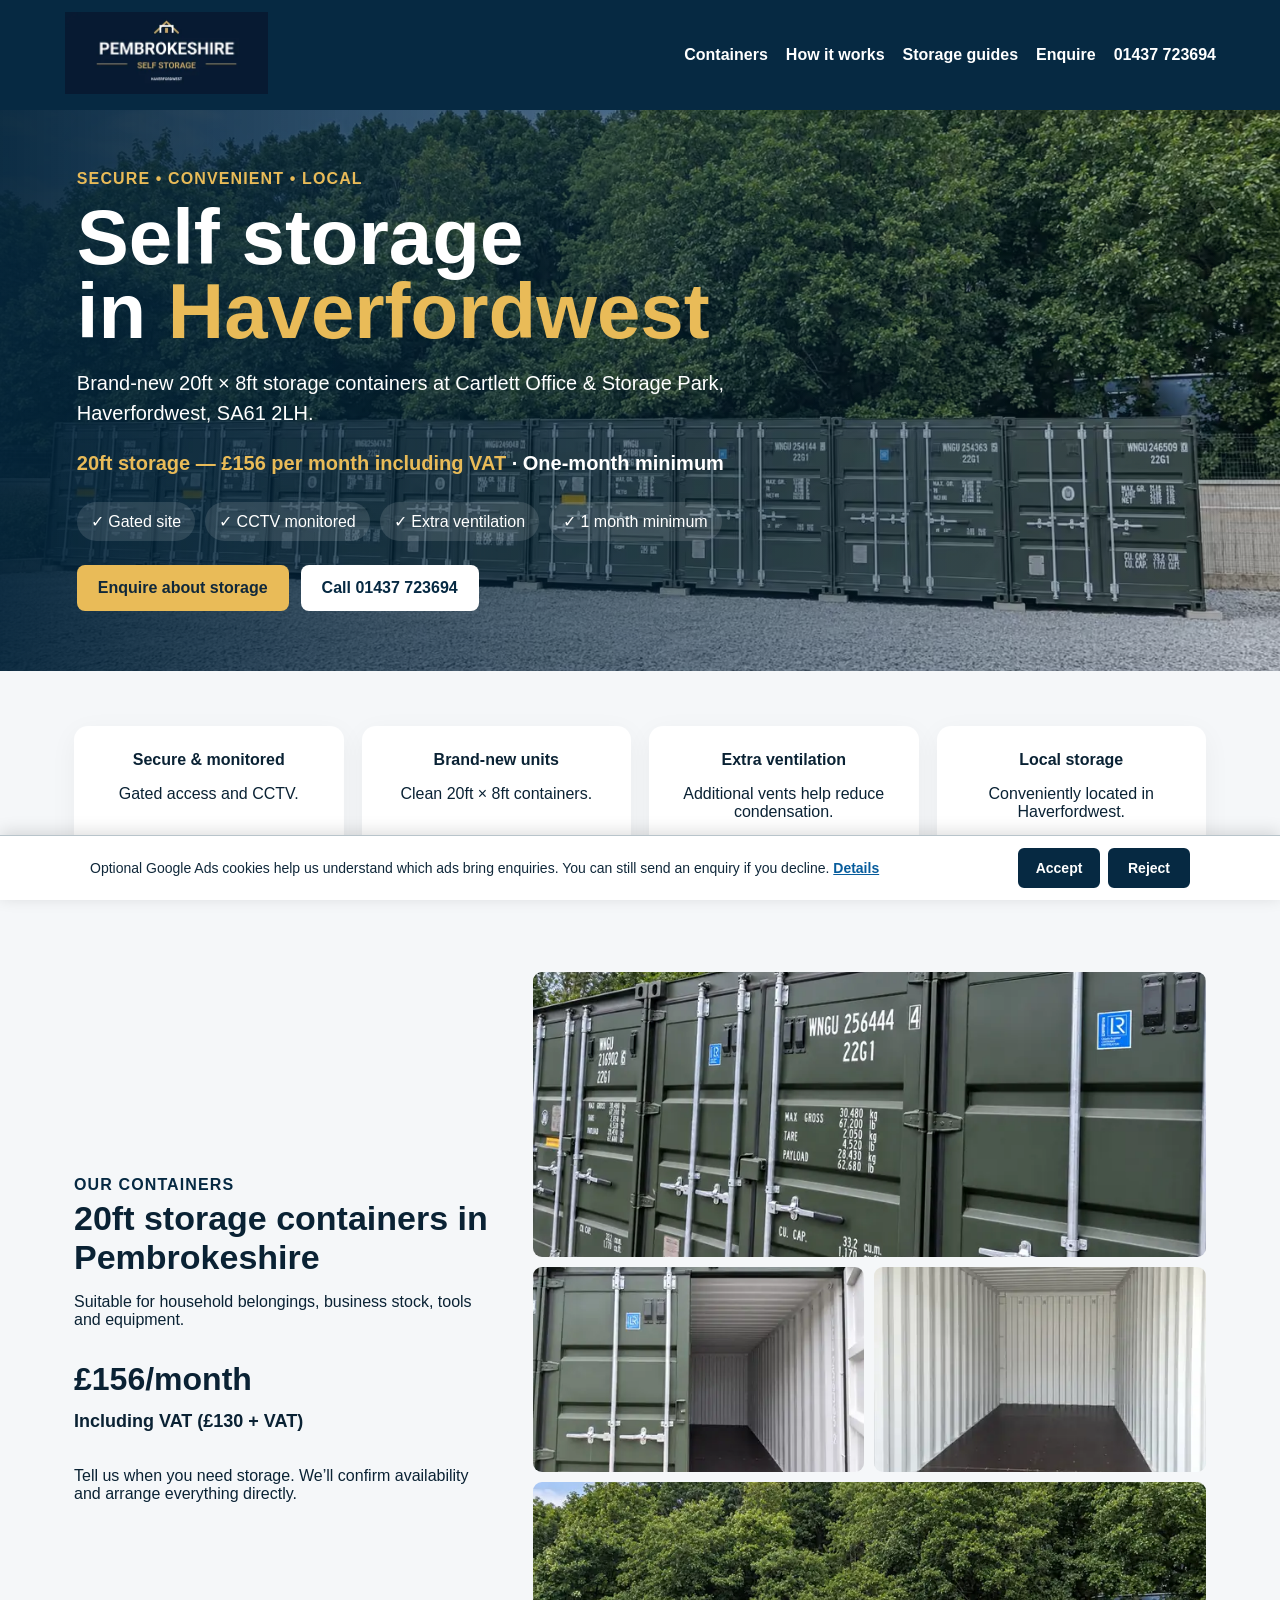
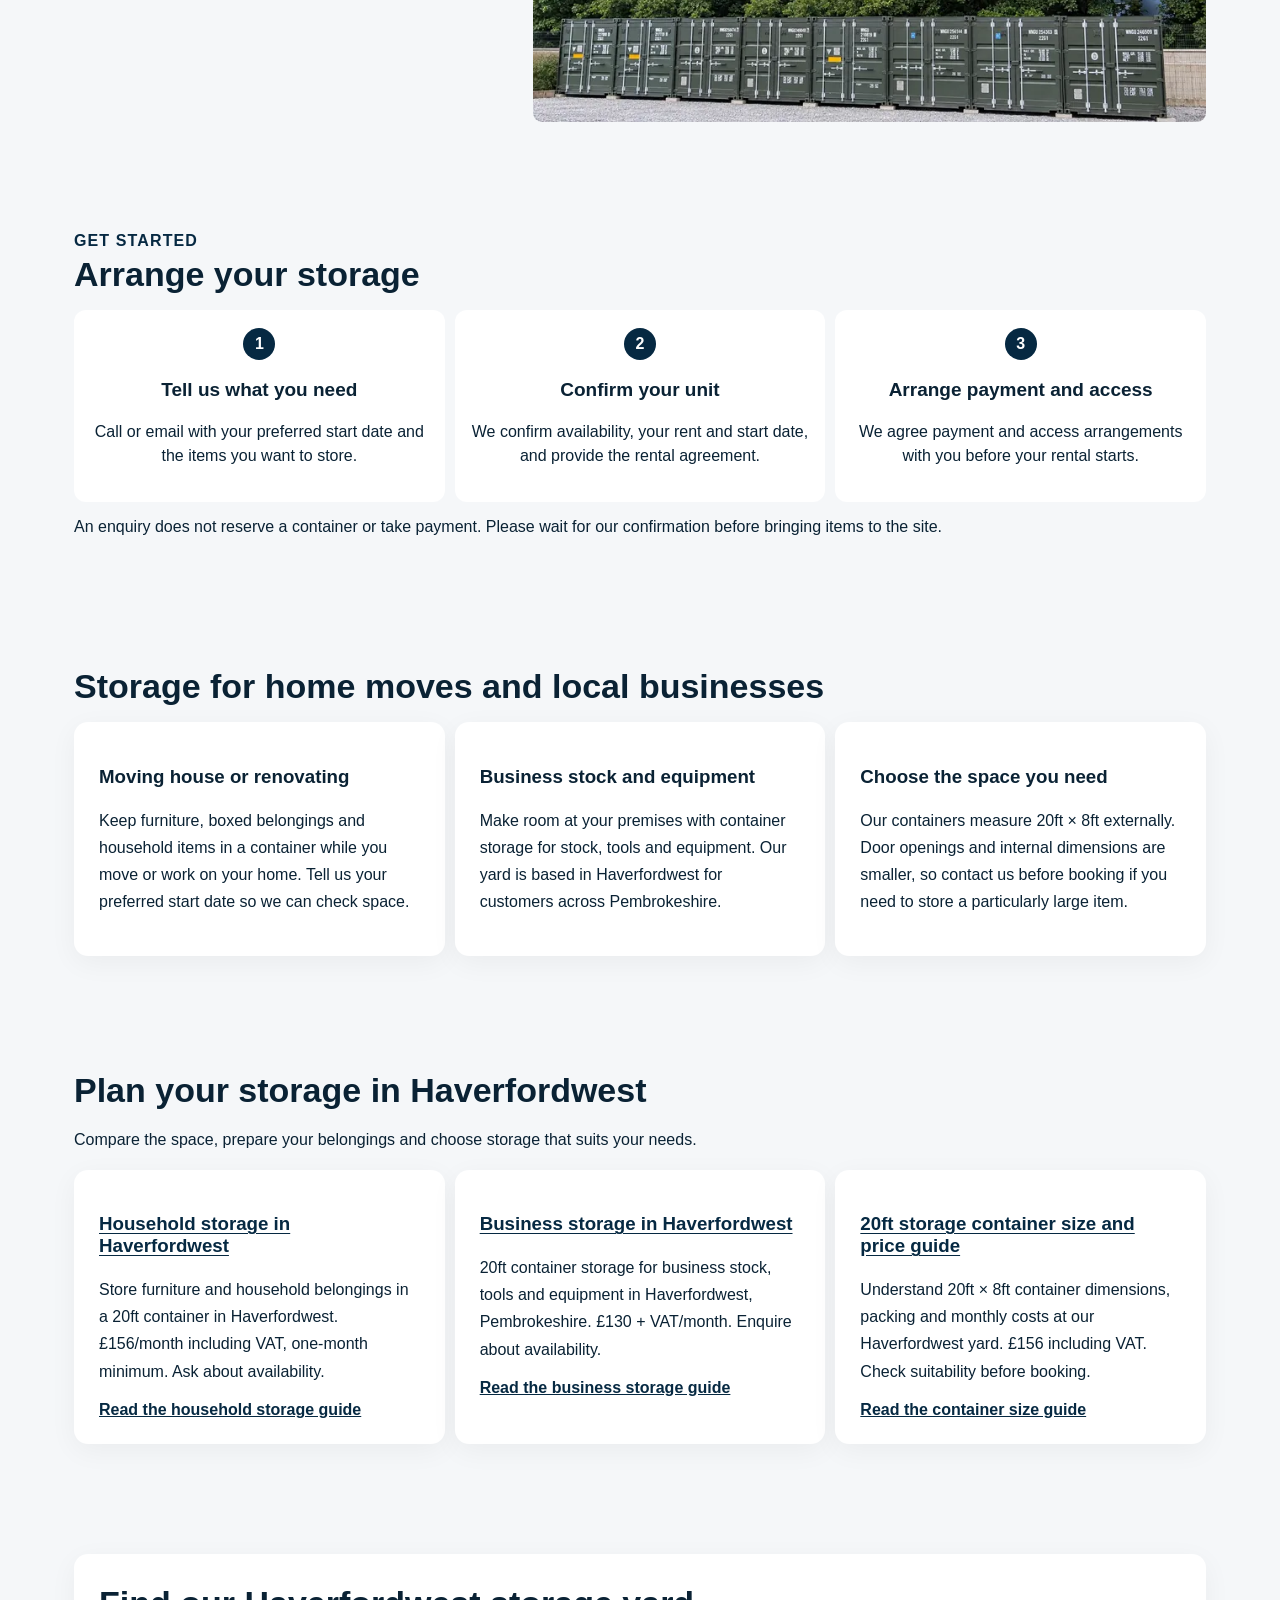
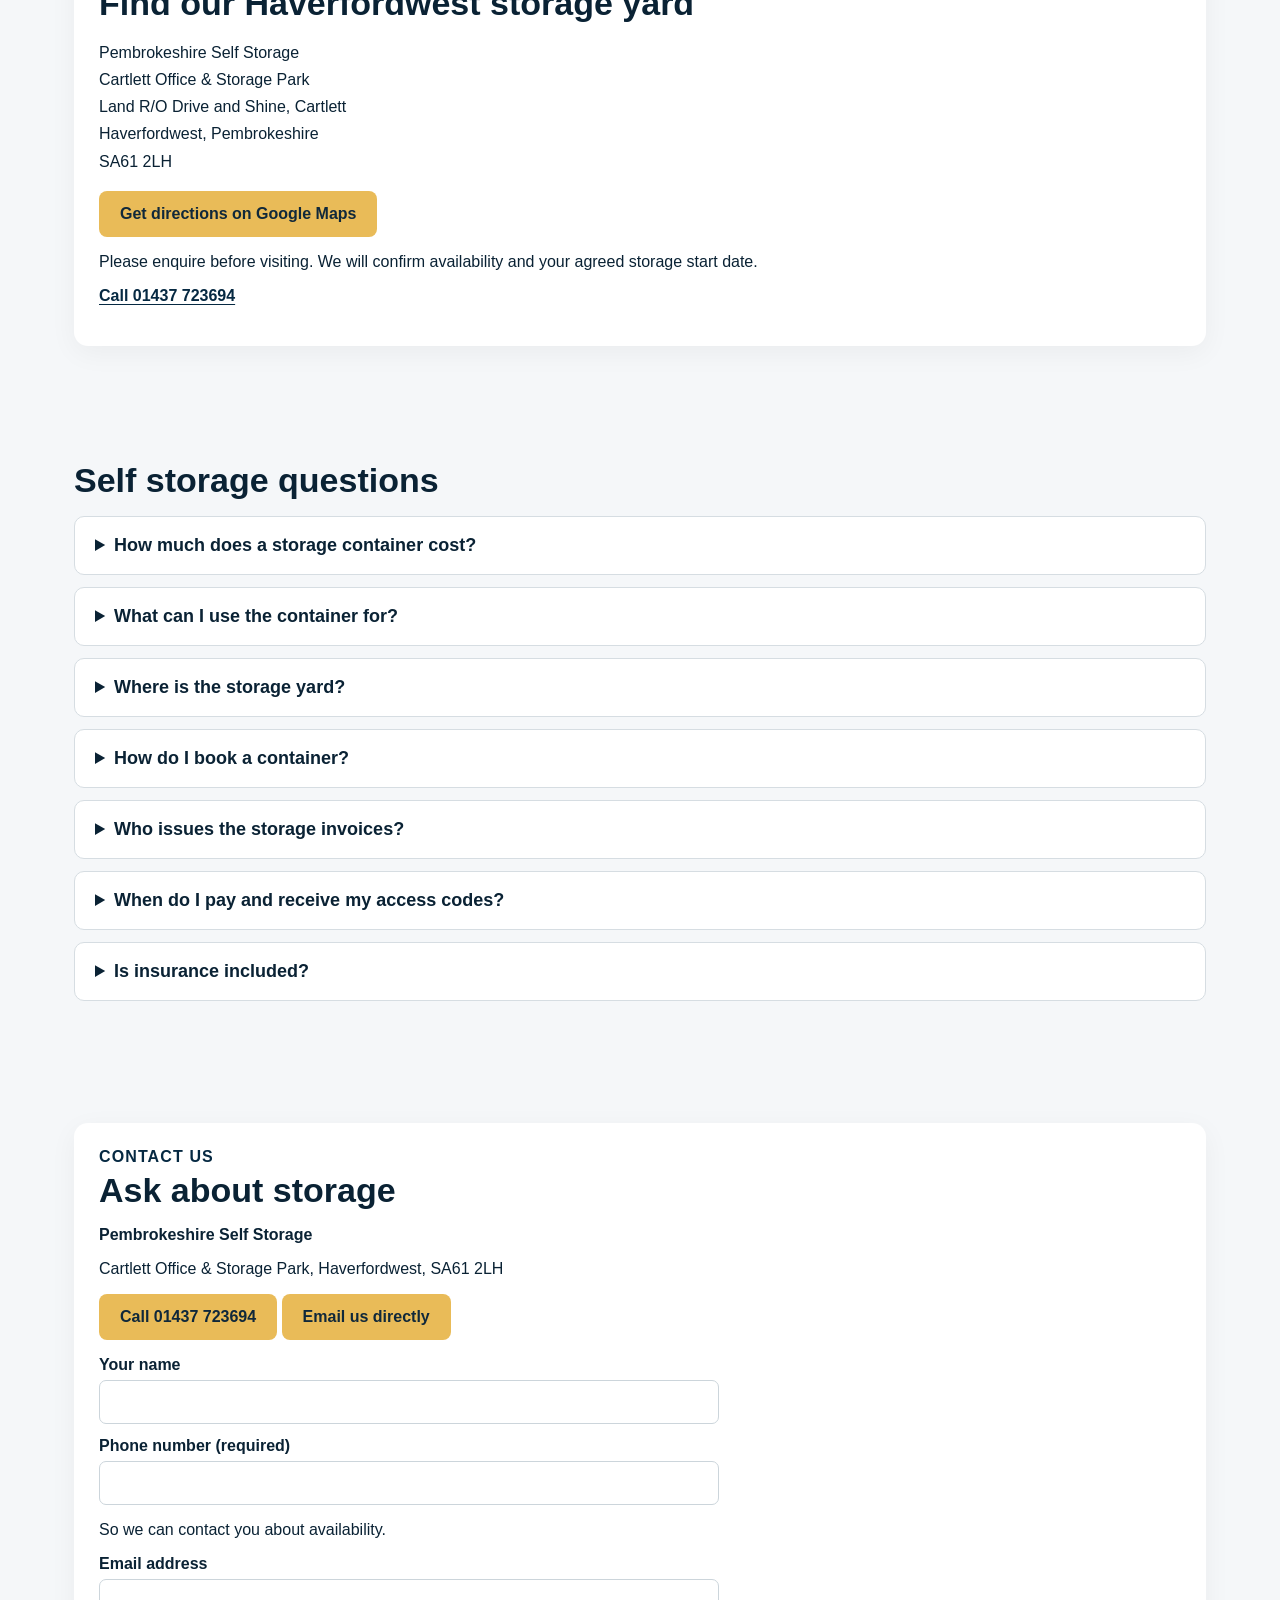
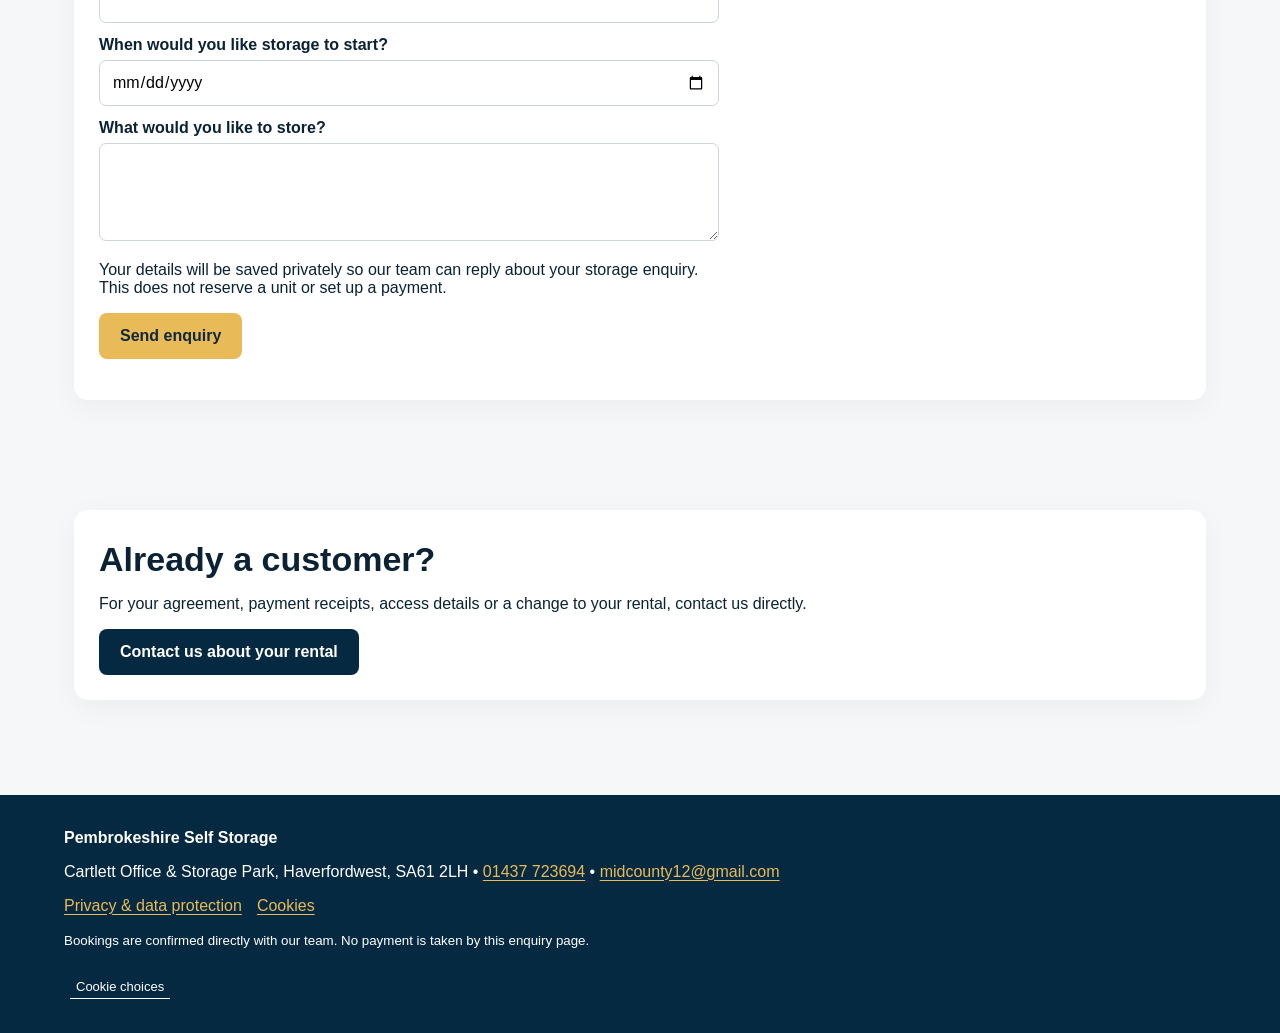
==== index.html @ 2d3719bf "Add opt-in Google Ads enquiry tracking and compact cookie choices" ====
<!doctype html>
<html lang="en-GB">
<head>
<meta name="google-site-verification" content="kUXxQzFEWAMLddyvp_b0VOW0svYXeMtjx2Dp1CBRgHg" />
<meta charset="utf-8"><meta name="viewport" content="width=device-width,initial-scale=1">
<title>Self Storage Haverfordwest | Pembrokeshire Self Storage</title>
<meta name="description" content="20ft storage containers at Cartlett Office &amp; Storage Park, Haverfordwest, SA61 2LH. £156 per month including VAT. Enquire about availability today.">
<link rel="canonical" href="https://www.pembrokeshireselfstorage.co.uk/">
<meta name="robots" content="index,follow,max-image-preview:large">
<meta name="theme-color" content="#062942">
<meta property="og:type" content="website">
<meta property="og:locale" content="en_GB">
<meta property="og:site_name" content="Pembrokeshire Self Storage">
<meta property="og:title" content="Self Storage in Haverfordwest | Pembrokeshire Self Storage">
<meta property="og:description" content="20ft × 8ft storage containers in Haverfordwest. £156 per month including VAT. Gated site at Cartlett Office &amp; Storage Park, SA61 2LH.">
<meta property="og:url" content="https://www.pembrokeshireselfstorage.co.uk/">
<meta property="og:image" content="https://www.pembrokeshireselfstorage.co.uk/container-yard.jpeg">
<meta property="og:image:width" content="1536">
<meta property="og:image:height" content="684">
<meta property="og:image:alt" content="Pembrokeshire Self Storage container yard in Haverfordwest">
<meta name="twitter:card" content="summary_large_image">
<link rel="preload" as="image" href="hero-mobile.avif" type="image/avif" media="(max-width:800px)" fetchpriority="high">
<link rel="preload" as="image" href="hero-desktop.avif" type="image/avif" media="(min-width:801px)" fetchpriority="high">
<script type="application/ld+json">{"@context":"https://schema.org","@graph":[{"@type":"SelfStorage","@id":"https://www.pembrokeshireselfstorage.co.uk/#business","name":"Pembrokeshire Self Storage","url":"https://www.pembrokeshireselfstorage.co.uk/","telephone":"+441437723694","email":"midcounty12@gmail.com","image":"https://www.pembrokeshireselfstorage.co.uk/container-yard.jpeg","logo":"https://www.pembrokeshireselfstorage.co.uk/logo.jpeg","description":"20ft × 8ft container self storage for household belongings, business stock, tools and equipment in Haverfordwest, Pembrokeshire.","address":{"@type":"PostalAddress","streetAddress":"Land R/O Drive and Shine, Cartlett","addressLocality":"Haverfordwest","addressRegion":"Pembrokeshire","postalCode":"SA61 2LH","addressCountry":"GB"},"areaServed":[{"@type":"City","name":"Haverfordwest"},{"@type":"AdministrativeArea","name":"Pembrokeshire"}],"hasMap":"https://www.google.com/maps/search/?api=1&query=Pembrokeshire%20Self%20Storage&query_place_id=ChIJ-0dM77QvaUgR6V-urmySYzo","priceRange":"£156 per month including VAT","makesOffer":{"@type":"Offer","name":"20ft × 8ft storage container rental","price":"156.00","priceCurrency":"GBP","url":"https://www.pembrokeshireselfstorage.co.uk/#containers","description":"Monthly container rental, including VAT. One-month minimum. Subject to confirmed availability."},"sameAs":["https://www.google.com/maps/search/?api=1&query=Pembrokeshire%20Self%20Storage&query_place_id=ChIJ-0dM77QvaUgR6V-urmySYzo"],"alternateName":"Pembrokeshire Self Storage"},{"@type":"WebSite","@id":"https://www.pembrokeshireselfstorage.co.uk/#website","url":"https://www.pembrokeshireselfstorage.co.uk/","name":"Pembrokeshire Self Storage","publisher":{"@id":"https://www.pembrokeshireselfstorage.co.uk/#business"}}]}</script>
<link rel="stylesheet" href="/ads-consent.css">
<script src="/ads-consent.js" defer></script>
<style>
:root{--navy:#062942;--navy2:#0b3856;--gold:#e9bb58;--ink:#0a2234;--bg:#f5f7f9;--green:#2e8b57;--red:#c44;--amber:#d99416}*{box-sizing:border-box}html{scroll-behavior:smooth}body{margin:0;font-family:Arial,sans-serif;color:var(--ink);background:var(--bg)}header{background:var(--navy);color:#fff;padding:12px 5%;display:flex;align-items:center;justify-content:space-between;gap:18px;position:sticky;top:0;z-index:10}.logo{width:205px;max-height:82px;object-fit:contain}.nav{display:flex;gap:18px;align-items:center}.nav a{color:white;text-decoration:none;font-weight:700}.phone{color:var(--gold);font-weight:900}.hero{min-height:540px;background:linear-gradient(90deg,rgba(3,35,57,.94),rgba(3,35,57,.2)),url('hero-desktop.webp') center/cover;display:flex;align-items:center;color:white;padding:60px 6%}.hero>div{max-width:700px}.eyebrow{color:var(--gold);font-weight:900;letter-spacing:.07em}.hero h1{font-size:clamp(42px,7vw,78px);line-height:.95;margin:12px 0}.gold{color:var(--gold)}.hero p{font-size:20px;line-height:1.5}.badges{display:flex;flex-wrap:wrap;gap:10px;margin:24px 0}.badge{background:#ffffff1f;padding:10px 14px;border-radius:999px}.btn{display:inline-block;background:var(--gold);color:#10283a;padding:14px 21px;border-radius:8px;font-weight:900;text-decoration:none;border:0;cursor:pointer}.btn.secondary{background:var(--navy);color:white}.hero-price{font-size:20px;font-weight:700;color:#fff;margin:14px 0 0}.hero-price strong{color:var(--gold)}.hero-actions{display:flex;flex-wrap:wrap;gap:12px}.hero .btn.call{background:white;color:var(--navy)}.btn:disabled{opacity:.45;cursor:not-allowed}.section{max-width:1180px;margin:auto;padding:55px 24px}.section h2{font-size:34px;margin:5px 0 16px}.features{display:grid;grid-template-columns:repeat(4,1fr);gap:18px;text-align:center}.card,.feature,.availability,.dashboard{background:white;padding:25px;border-radius:14px;box-shadow:0 7px 28px #0000000c}.grid{display:grid;grid-template-columns:1fr 1.6fr;gap:38px;align-items:center}.gallery{display:grid;grid-template-columns:1fr 1fr;gap:10px}.gallery img{width:100%;height:205px;object-fit:cover;border-radius:9px}.gallery img:first-child{grid-column:1/-1;height:285px}.price{font-size:32px;font-weight:900}.units{display:grid;grid-template-columns:repeat(5,1fr);gap:12px;margin:20px 0}.unit{padding:18px 8px;border:2px solid #d6dde2;background:white;border-radius:10px;text-align:center;font-weight:900;cursor:pointer}.unit:hover,.unit.selected{border-color:var(--gold);background:#fff8e7}.unit small{display:block;color:var(--green);margin-top:5px}.selection{padding:14px;background:#edf8f0;border-radius:8px;display:none}.steps{display:grid;grid-template-columns:repeat(5,1fr);gap:10px}.step{text-align:center;background:white;border-radius:12px;padding:18px 8px}.step b{display:block;background:var(--navy);color:white;width:32px;height:32px;line-height:32px;border-radius:50%;margin:0 auto 9px}.stats{display:grid;grid-template-columns:repeat(4,1fr);gap:12px;margin:18px 0}.stat{padding:17px;border-radius:10px;background:#f4f7f9}.stat strong{display:block;font-size:26px}.tablewrap{overflow:auto}table{width:100%;border-collapse:collapse;min-width:720px}th,td{text-align:left;padding:12px;border-bottom:1px solid #e3e8eb}.status{padding:5px 9px;border-radius:999px;font-size:12px;font-weight:900}.available{background:#e7f6eb;color:#267440}.paid{background:#e7f6eb;color:#267440}.due{background:#fff3d6;color:#8a5a00}.overdue{background:#fde6e6;color:#a52828}.modal{display:none;position:fixed;inset:0;background:#0009;z-index:30;padding:20px;overflow:auto}.modalbox{background:white;max-width:680px;margin:4vh auto;padding:28px;border-radius:14px;position:relative}.close{position:absolute;right:18px;top:12px;border:0;background:none;font-size:28px;cursor:pointer}.field{margin:13px 0}.field label{font-weight:800;display:block;margin-bottom:6px}.field input,.field select,.field textarea{width:100%;padding:12px;border:1px solid #ccd5db;border-radius:7px}.contract{height:210px;overflow:auto;background:#f7f7f7;padding:14px;border-radius:8px;font-size:14px}.notice{padding:13px;background:#fff6dd;border-left:4px solid var(--gold);margin:14px 0}.portalitem{display:flex;justify-content:space-between;gap:12px;padding:14px;border:1px solid #e0e5e8;border-radius:9px;margin:10px 0}footer{background:var(--navy);color:white;padding:34px 5%;margin-top:40px}.footlinks button{background:none;border:0;color:var(--gold);padding:0 15px 0 0;cursor:pointer;text-decoration:underline}@media(max-width:800px){.nav a:not(.phone){display:none}.grid{grid-template-columns:1fr}.features,.stats{grid-template-columns:1fr 1fr}.steps{grid-template-columns:1fr}.units{grid-template-columns:repeat(2,1fr)}.logo{width:155px}.gallery img,.gallery img:first-child{height:190px}}

.steps{grid-template-columns:repeat(3,minmax(0,1fr))}.step h3{font-size:19px}.step p{line-height:1.5}.section{scroll-margin-top:110px}input,textarea,button{font:inherit}a:focus-visible,button:focus-visible,input:focus-visible,textarea:focus-visible{outline:3px solid #d99416;outline-offset:4px}#enquiryForm{max-width:620px}.phone{white-space:nowrap}h1{overflow-wrap:anywhere}@media(max-width:800px){header{flex-wrap:wrap;gap:8px;padding:10px 18px}.nav{flex-wrap:wrap;gap:12px}.nav a:not(.phone){display:inline-block;font-size:14px}.nav{width:100%;justify-content:space-between}.hero{padding:44px 22px;min-height:480px}.hero h1{font-size:clamp(32px,9vw,60px)}.hero p{font-size:18px}.section{padding:36px 18px}.steps{grid-template-columns:1fr}.card,.availability{padding:20px}.section h2{font-size:28px}.field input,.field textarea{min-height:44px}.btn{margin-bottom:8px}.modalbox{padding:22px}.gallery img{min-width:0}}

.availability{padding:36px;border:1px solid #e1e7eb}.availability h2{max-width:650px}.availability-intro{color:#526574;line-height:1.6;max-width:580px}.availability-price{margin:24px 0;padding-bottom:24px;border-bottom:1px solid #e5e9ed}.availability-price strong{display:block;font-size:36px}.availability-price strong span{font-size:18px;font-weight:400}.availability-price small{display:block;margin-top:6px;color:#526574}.availability-message{background:#f3f6f8;border-radius:10px;padding:20px;line-height:1.5}.availability-message p{margin:8px 0 0;color:#526574}.availability-actions{display:flex;gap:22px;align-items:center;flex-wrap:wrap;margin-top:24px}.call-link{color:var(--navy);font-weight:700}.availability-note{font-size:14px;color:#526574;line-height:1.5;margin-bottom:0}.gallery img:last-child{grid-column:1/-1;height:240px}.section{scroll-margin-top:120px}
@media(max-width:800px){header{padding:8px 16px;position:relative}.logo{width:126px;max-height:52px}.nav{gap:10px;justify-content:flex-start}.nav a:not(.phone){font-size:13px}.nav .phone{font-size:14px;margin-left:auto}.section{padding:26px 16px;scroll-margin-top:16px}.availability{padding:24px 20px}.availability h2{font-size:29px;line-height:1.15}.availability-actions{gap:16px}.availability-actions .btn{width:100%;text-align:center;margin:0}.availability-price{margin:18px 0;padding-bottom:18px}.availability-message{padding:16px}.gallery img:last-child{height:190px}.eyebrow{font-size:12px;letter-spacing:.1em}.availability-actions .call-link{display:block;text-align:center;width:100%}}

address{font-style:normal;line-height:1.7}.faq{background:#fff;border:1px solid #d6dde2;border-radius:10px;padding:18px 20px;margin:12px 0}.faq summary{font-size:18px;font-weight:700;cursor:pointer}.faq p,#storage-uses p{line-height:1.7}.skip-link{position:absolute;left:16px;top:-100px;z-index:40;background:white;color:#062942;padding:12px}.skip-link:focus{top:12px}.logo{height:auto}#storage-uses .steps{text-align:left}

#location .call-link{color:var(--navy);font-weight:700;text-underline-offset:3px}footer a,footer a:visited,.footlinks button{color:var(--gold);text-underline-offset:3px}footer a:focus-visible,.footlinks button:focus-visible{outline:2px solid white;outline-offset:4px}#contact .eyebrow{color:var(--navy)}
.arrival-banner{max-width:680px;margin:20px 0 4px;padding:16px 18px;border:1px solid #f2c56a;border-left:5px solid var(--gold);border-radius:10px;background:rgba(1,22,36,.78);box-shadow:0 8px 24px #0003}.arrival-banner strong{display:block;color:#ffda8a;font-size:18px;line-height:1.35}.arrival-banner span{display:block;font-size:16px;line-height:1.5;margin-top:7px}.arrival-banner a{color:#ffda8a;font-weight:800;text-underline-offset:3px}.arrival-banner a:focus-visible{outline:2px solid white;outline-offset:3px}@media(max-width:800px){.arrival-banner{padding:14px 15px;margin-top:16px}.arrival-banner strong{font-size:16px}}
#storage-guides .steps{text-align:left}#storage-guides p{line-height:1.7}#storage-guides h3 a{color:var(--navy);text-underline-offset:3px}.hero{background-image:linear-gradient(90deg,rgba(3,35,57,.94),rgba(3,35,57,.2)),image-set(url('hero-desktop.avif') type('image/avif'),url('hero-desktop.webp') type('image/webp'))}#containers .eyebrow,#how .eyebrow{color:var(--navy)}@media(max-width:800px){.hero{background-image:linear-gradient(90deg,rgba(3,35,57,.94),rgba(3,35,57,.2)),url('hero-mobile.webp');background-image:linear-gradient(90deg,rgba(3,35,57,.94),rgba(3,35,57,.2)),image-set(url('hero-mobile.avif') type('image/avif'),url('hero-mobile.webp') type('image/webp'))}}
</style><!-- Password recovery return handler -->
<script>
(function(){
 const q=new URLSearchParams(location.search),h=new URLSearchParams(location.hash.replace(/^#/,""));
 if(!(q.get("reset")==="1"||q.get("type")==="recovery"||q.has("code")||q.has("token_hash")||h.get("type")==="recovery"||h.has("access_token")||h.has("error_code")||q.has("error")))return;
 const target=new URL("dashboard.html",location.href);
 target.searchParams.set("reset","1");
 for(const name of ["code","token_hash","type","error","error_description"]){
  if(q.has(name))target.searchParams.set(name,q.get(name));
 }
 target.hash=location.hash;
 location.replace(target.href);
})();
</script>

<!-- Fetch small guide pages at low priority so subsequent visits can use the browser cache. -->
<link rel="prefetch" href="/household-storage-haverfordwest.html" as="document">
<link rel="prefetch" href="/business-storage-haverfordwest.html" as="document">
<link rel="prefetch" href="/20ft-storage-container-guide.html" as="document">
</head>
<body>
<a class="skip-link" href="#main">Skip to content</a>
<header><a href="https://www.pembrokeshireselfstorage.co.uk/" aria-label="Pembrokeshire Self Storage homepage" style="display:inline-block;text-decoration:none"><img class="logo" width="205" height="83" src="logo-410.webp" alt="Pembrokeshire Self Storage"></a><nav class="nav"><a href="#containers">Containers</a><a href="#how">How it works</a><a href="#storage-guides">Storage guides</a><a href="#contact">Enquire</a><a class="phone" href="tel:01437723694">01437 723694</a></nav></header>

<main id="main"><section class="hero"><div><div class="eyebrow">SECURE • CONVENIENT • LOCAL</div><h1>Self storage<br>in <span class="gold">Haverfordwest</span></h1><p>Brand-new 20ft × 8ft storage containers at Cartlett Office & Storage Park, Haverfordwest, SA61 2LH.</p><p class="hero-price"><strong>20ft storage — £156 per month including VAT</strong> · One-month minimum</p><div class="arrival-banner" id="arrivalBanner"><strong>10 MORE 20FT CONTAINERS DUE WEDNESDAY 25 NOVEMBER</strong><span>We're expecting another 10 containers at our Cartlett yard. <a href="#contact">Enquire now</a> and we'll confirm availability once they arrive.</span></div><div class="badges"><span class="badge">✓ Gated site</span><span class="badge">✓ CCTV monitored</span><span class="badge">✓ Extra ventilation</span><span class="badge">✓ 1 month minimum</span></div><div class="hero-actions"><a class="btn" href="#contact">Enquire about storage</a><a class="btn call" href="tel:01437723694">Call 01437 723694</a></div></div></section>

<section class="section"><div class="features"><div class="feature"><b>Secure & monitored</b><p>Gated access and CCTV.</p></div><div class="feature"><b>Brand-new units</b><p>Clean 20ft × 8ft containers.</p></div><div class="feature"><b>Extra ventilation</b><p>Additional vents help reduce condensation.</p></div><div class="feature"><b>Local storage</b><p>Conveniently located in Haverfordwest.</p></div></div></section>

<section class="section" id="containers"><div class="grid"><div><div class="eyebrow">OUR CONTAINERS</div><h2>20ft storage containers in Pembrokeshire</h2><p>Suitable for household belongings, business stock, tools and equipment.</p><p class="price">£156/month<br><span style="font-size:18px">Including VAT (£130 + VAT)</span></p><p>Tell us when you need storage. We’ll confirm availability and arrange everything directly.</p></div><div class="gallery"><img src="container-doors-800.webp" srcset="container-doors-400.webp 400w, container-doors-800.webp 800w" sizes="(max-width:800px) calc(100vw - 32px), 680px" alt="Doors of the 20ft storage containers at our Haverfordwest yard" width="1448" height="1086" loading="lazy" decoding="async"><img src="container-open-800.webp" srcset="container-open-400.webp 400w, container-open-800.webp 800w" sizes="(max-width:800px) 200px, 340px" alt="Open storage container showing the entrance and floor" width="1448" height="1086" loading="lazy" decoding="async"><img src="container-interior-800.webp" srcset="container-interior-400.webp 400w, container-interior-800.webp 800w" sizes="(max-width:800px) 200px, 340px" alt="Interior of a Pembrokeshire Self Storage container" width="825" height="1100" loading="lazy" decoding="async"><img src="container-yard-800.webp" srcset="container-yard-400.webp 400w, container-yard-800.webp 800w" sizes="(max-width:800px) calc(100vw - 32px), 680px" alt="Container storage yard at Cartlett Office & Storage Park" width="1536" height="684" loading="lazy" decoding="async"></div></div></section>



<section class="section" id="how"><div class="eyebrow">GET STARTED</div><h2>Arrange your storage</h2><div class="steps"><div class="step"><b>1</b><h3>Tell us what you need</h3><p>Call or email with your preferred start date and the items you want to store.</p></div><div class="step"><b>2</b><h3>Confirm your unit</h3><p>We confirm availability, your rent and start date, and provide the rental agreement.</p></div><div class="step"><b>3</b><h3>Arrange payment and access</h3><p>We agree payment and access arrangements with you before your rental starts.</p></div></div><p>An enquiry does not reserve a container or take payment. Please wait for our confirmation before bringing items to the site.</p></section>
<section class="section" id="storage-uses"><h2>Storage for home moves and local businesses</h2><div class="steps"><article class="card"><h3>Moving house or renovating</h3><p>Keep furniture, boxed belongings and household items in a container while you move or work on your home. Tell us your preferred start date so we can check space.</p></article><article class="card"><h3>Business stock and equipment</h3><p>Make room at your premises with container storage for stock, tools and equipment. Our yard is based in Haverfordwest for customers across Pembrokeshire.</p></article><article class="card"><h3>Choose the space you need</h3><p>Our containers measure 20ft × 8ft externally. Door openings and internal dimensions are smaller, so contact us before booking if you need to store a particularly large item.</p></article></div></section>
<section class="section" id="storage-guides"><h2>Plan your storage in Haverfordwest</h2><p>Compare the space, prepare your belongings and choose storage that suits your needs.</p><div class="steps"><article class="card"><h3><a href="/household-storage-haverfordwest.html">Household storage in Haverfordwest</a></h3><p>Store furniture and household belongings in a 20ft container in Haverfordwest. £156/month including VAT, one-month minimum. Ask about availability.</p><a class="call-link" href="/household-storage-haverfordwest.html">Read the household storage guide</a></article><article class="card"><h3><a href="/business-storage-haverfordwest.html">Business storage in Haverfordwest</a></h3><p>20ft container storage for business stock, tools and equipment in Haverfordwest, Pembrokeshire. £130 + VAT/month. Enquire about availability.</p><a class="call-link" href="/business-storage-haverfordwest.html">Read the business storage guide</a></article><article class="card"><h3><a href="/20ft-storage-container-guide.html">20ft storage container size and price guide</a></h3><p>Understand 20ft × 8ft container dimensions, packing and monthly costs at our Haverfordwest yard. £156 including VAT. Check suitability before booking.</p><a class="call-link" href="/20ft-storage-container-guide.html">Read the container size guide</a></article></div></section>
<section class="section" id="location"><div class="card"><h2>Find our Haverfordwest storage yard</h2><address>Pembrokeshire Self Storage<br>Cartlett Office &amp; Storage Park<br>Land R/O Drive and Shine, Cartlett<br>Haverfordwest, Pembrokeshire<br>SA61 2LH</address><p><a class="btn" href="https://www.google.com/maps/dir/?api=1&amp;destination=Pembrokeshire%20Self%20Storage%2C%20Cartlett%2C%20Haverfordwest%2C%20SA61%202LH&amp;destination_place_id=ChIJ-0dM77QvaUgR6V-urmySYzo">Get directions on Google Maps</a></p><p>Please enquire before visiting. We will confirm availability and your agreed storage start date.</p><p><a class="call-link" href="tel:01437723694">Call 01437 723694</a></p></div></section>
<section class="section" id="storage-faq"><h2>Self storage questions</h2><details class="faq"><summary>How much does a storage container cost?</summary><p>A 20ft × 8ft storage container costs £156 per month including VAT (£130 plus VAT). The minimum rental is one month. We confirm availability and your start date before you book.</p></details><details class="faq"><summary>What can I use the container for?</summary><p>Our containers are suitable for household belongings during a move or renovation, as well as business stock, tools and equipment. Tell us what you want to store when you enquire, and check the storage agreement for restrictions.</p></details><details class="faq"><summary>Where is the storage yard?</summary><p>Find Pembrokeshire Self Storage at Cartlett Office & Storage Park, Haverfordwest, Pembrokeshire, SA61 2LH. Use our <a href="#location">location and Google Maps directions</a> to plan your visit.</p></details><details class="faq"><summary>How do I book a container?</summary><p>Send an enquiry with your contact details, preferred start date and storage requirements. We will check availability and email your agreement and payment link. You then provide your full details and ID, sign the agreement and complete the GoCardless checkout.</p></details><details class="faq"><summary>Who issues the storage invoices?</summary><p>Storage invoices and payment requests are issued by Miles John Williams Limited, trading as Pembrokeshire Self Storage. The storage yard itself is at Cartlett Office &amp; Storage Park, Haverfordwest, SA61 2LH.</p></details><details class="faq"><summary>When do I pay and receive my access codes?</summary><p>The first month is paid upfront. Monthly Direct Debit is scheduled from month two once bank setup is confirmed. Your gate and container lock-box codes are emailed after the first payment is confirmed and your signed agreement and ID are saved. Use them from your agreed storage start date.</p></details><details class="faq"><summary>Is insurance included?</summary><p>Insurance for your stored belongings is not provided by the yard. Please arrange any cover you need and check that your policy covers items kept in a storage container.</p></details></section>
<section class="section" id="contact"><div class="card"><div class="eyebrow">CONTACT US</div><h2>Ask about storage</h2><p><strong>Pembrokeshire Self Storage</strong></p><p>Cartlett Office &amp; Storage Park, Haverfordwest, SA61 2LH</p><p><a class="btn" href="tel:01437723694">Call 01437 723694</a> <a class="btn" href="mailto:midcounty12@gmail.com?subject=Storage%20enquiry">Email us directly</a></p><form id="enquiryForm"><div class="field"><label for="enquiryName">Your name</label><input id="enquiryName" name="name" autocomplete="name" maxlength="120" required></div><div class="field"><label for="enquiryPhone">Phone number (required)</label><input id="enquiryPhone" name="phone" type="tel" autocomplete="tel" inputmode="tel" maxlength="30" required><p>So we can contact you about availability.</p></div><div class="field"><label for="enquiryContact">Email address</label><input id="enquiryContact" name="contact" type="email" autocomplete="email" maxlength="160" required></div><div class="field"><label for="enquiryDate">When would you like storage to start?</label><input id="enquiryDate" name="date" type="date" required></div><div class="field"><label for="enquiryMessage">What would you like to store?</label><textarea id="enquiryMessage" name="message" rows="4" maxlength="1500" required></textarea></div><p>Your details will be saved privately so our team can reply about your storage enquiry. This does not reserve a unit or set up a payment.</p><div style="position:absolute;left:-10000px" aria-hidden="true"><label>Leave blank<input id="enquiryWebsite" tabindex="-1" autocomplete="off"></label></div><button class="btn" type="submit">Send enquiry</button><p id="enquiryStatus" role="status"></p></form></div></section>
<section class="section"><div class="card"><h2>Already a customer?</h2><p>For your agreement, payment receipts, access details or a change to your rental, contact us directly. </p><a class="btn secondary" href="mailto:midcounty12@gmail.com?subject=Existing%20storage%20customer">Contact us about your rental</a></div></section>

</main>
<div class="modal" id="privacyModal"><div class="modalbox"><button class="close" aria-label="Close privacy notice" onclick="closeModal('privacyModal')">×</button><h2>Privacy notice</h2><p>Miles John Williams Limited, trading as Pembrokeshire Self Storage, is responsible for your personal information. Contact: 86 Jury Lane, Haverfordwest, SA61 1BY; midcounty12@gmail.com; 01437 723694.</p><p>We collect enquiry contact details, storage requirements and preferred dates to respond to you and arrange storage. For customers we also keep full name, address, phone number, a privately stored photo ID document, tenancy details, agreements, electronic signatures, correspondence and payment status. Authorised staff can access ID documents to administer the tenancy and site security. Providing an ID does not automatically verify its authenticity. We use this information to take steps at your request before a contract, perform our contract, meet legal obligations and pursue legitimate interests in administering the business, security and resolving disputes.</p><p>Website hosting is provided by GitHub Pages. Enquiries and customer records are stored using Supabase. Direct Debit bank details are entered on GoCardless; we receive mandate and payment status rather than your online banking password. Service providers process information as needed to supply these services. Where processing takes place outside the UK, applicable transfer safeguards are required.</p><p>We retain records only as long as needed for the enquiry or rental, applicable accounting and legal requirements and resolving disputes, then delete or anonymise them. Contact us to ask about a particular record or request access, correction, deletion or restriction. You may also have rights to object or receive your data in a portable format. These rights are subject to applicable legal exceptions. You can complain to the Information Commissioner’s Office at ico.org.uk.</p><p>To understand which advertising generates storage enquiries, we record a broad source such as Google paid search or website/other with the enquiry. This works even if you reject optional cookies. If you choose Accept in our cookie notice, we also use a Google Ads tag to measure website visits and successfully submitted enquiries. Google may use advertising cookies and ad click information for attribution. We do not send the name, phone number, email address or enquiry message to Google Ads. You can change or withdraw this optional consent using the Cookie choices button in the footer.</p><p>We do not use enquiry details to enrol you in marketing. Please do not submit bank details, identity documents or sensitive information in the enquiry form.</p><p>Updated 20 November 2026.</p></div></div>
<div class="modal" id="cookiesModal"><div class="modalbox"><button class="close" aria-label="Close cookie notice" onclick="closeModal('cookiesModal')">×</button><h2>Cookies and browser storage</h2><p>This website offers optional Google Ads measurement. We only load the Google Ads tag if you select Accept. When enabled, Google may store advertising cookies and receive ad click and conversion information so we can understand which ads lead to enquiries. We do not send enquiry contact details to Google Ads. If you reject or make no choice, the Google Ads tag does not load and the enquiry form still works. We save your cookie choice in this browser so you do not have to keep choosing; you can change it using Cookie choices in the footer. Separately, when you submit an enquiry, we record a broad marketing source in our private enquiry records without an advertising click identifier. The private staff dashboard uses browser storage to keep staff signed in. Our hosting and payment providers may process technical information to deliver and secure their services. GoCardless provides its own privacy and cookie information when you visit its payment setup page.</p></div></div>
<footer><b>Pembrokeshire Self Storage</b><p>Cartlett Office & Storage Park, Haverfordwest, SA61 2LH • <a href="tel:01437723694">01437 723694</a> • <a href="mailto:midcounty12@gmail.com" style="color:var(--gold)">midcounty12@gmail.com</a></p><div class="footlinks"><button onclick="openModal('privacyModal')">Privacy & data protection</button><button onclick="openModal('cookiesModal')">Cookies</button></div><p><small>Bookings are confirmed directly with our team. No payment is taken by this enquiry page.</small></p></footer>

<script>
function openModal(id){document.getElementById(id).style.display='block';}
function closeModal(id){document.getElementById(id).style.display='none';}
const arrivalBanner=document.getElementById('arrivalBanner');
if(arrivalBanner&&new Date().toLocaleDateString('en-CA',{timeZone:'Europe/London'})>'2026-11-25')arrivalBanner.remove();
let enquiryId=crypto.randomUUID();
const today=new Date().toLocaleDateString('en-CA',{timeZone:'Europe/London'});document.getElementById('enquiryDate').min=today;
document.getElementById('enquiryForm').addEventListener('submit',async function(e){
 e.preventDefault();const f=e.currentTarget,button=f.querySelector('button[type=submit]'),status=document.getElementById('enquiryStatus');
 if(!f.reportValidity()||button.disabled)return;
 if(document.getElementById('enquiryWebsite').value)return;
 const record={id:enquiryId,full_name:document.getElementById('enquiryName').value.trim(),phone:document.getElementById('enquiryPhone').value.trim(),contact:document.getElementById('enquiryContact').value.trim()||document.getElementById('enquiryPhone').value.trim(),preferred_date:document.getElementById('enquiryDate').value||null,requirements:document.getElementById('enquiryMessage').value.trim(),website:'',enquiry_source:(()=>{const qs=new URLSearchParams(location.search);return qs.get('utm_source')==='google'&&qs.get('utm_medium')==='cpc'&&qs.get('utm_campaign')==='pembrokeshire_storage_haverfordwest'?'google_ads':'other'})()};
 if(!record.preferred_date||record.preferred_date<today){status.textContent='Choose your preferred storage start date, today or later.';return;}
 if(!record.full_name||!/^\+?[0-9 ()-]+$/.test(record.phone)||record.phone.replace(/\D/g,'').length<10||record.phone.replace(/\D/g,'').length>15||!record.requirements){status.textContent='Please enter your name, a valid phone number (10–15 digits) and storage requirements.';return;}
 button.disabled=true;status.textContent='Sending your enquiry…';
 try{
 const response=await fetch('https://vxurmlmmrlclfydiobgm.supabase.co/rest/v1/storage_enquiries',{method:'POST',headers:{apikey:'sb_publishable_nYgRvuOk0nK1oQfLIaksqA_n0bfFMMg','Content-Type':'application/json',Prefer:'return=minimal'},body:JSON.stringify(record),signal:AbortSignal.timeout(20000)});
 if(!response.ok&&response.status!==409)throw new Error('Could not save');
 if(response.ok){try{window.storageAdsTrackEnquiry?.();}catch(_ignored){/* Never interrupt a saved enquiry for ad measurement. */}}
 status.textContent='Thank you — your enquiry has been received. We’ll check availability for your chosen date and email your agreement and payment link. Once your signed agreement and ID are saved and your first payment is confirmed, your gate and container lock-box codes will be emailed automatically. No payment has been taken.';f.reset();enquiryId=crypto.randomUUID();
 }catch(err){status.textContent='Your enquiry could not be confirmed. Please try again, or call 01437 723694. Your details are still in the form.';}
 finally{button.disabled=false;}
});
document.addEventListener('keydown',function(e){if(e.key==='Escape')document.querySelectorAll('.modal').forEach(m=>m.style.display='none');});
window.addEventListener("click",function(e){if(e.target.classList.contains("modal")) e.target.style.display="none";});
</script></body></html>
---- ads-consent.css ----
/* Small, non-blocking optional Google Ads cookie choice. */
.storage-cookie-bar[hidden] { display: none !important; }
.storage-cookie-bar {
  position: fixed;
  z-index: 10000;
  bottom: 0;
  left: 0;
  right: 0;
  display: flex;
  align-items: center;
  justify-content: space-between;
  gap: 18px;
  padding: 12px max(18px, calc((100vw - 1100px) / 2));
  color: #10283a;
  background: #fff;
  border-top: 1px solid #b8c4cb;
  box-shadow: 0 -3px 16px rgba(0,0,0,.14);
  font: 14px/1.45 Arial, sans-serif;
}
.storage-cookie-message { flex: 1 1 550px; }
.storage-cookie-message a { color: #075c9c; text-decoration: underline; font-weight: 700; }
.storage-cookie-actions { display: flex; gap: 8px; flex: 0 0 auto; }
.storage-cookie-actions button {
  min-width: 82px;
  border: 2px solid #062942;
  border-radius: 6px;
  padding: 8px 12px;
  font: inherit;
  font-weight: 700;
  background: #062942;
  color: #fff;
  cursor: pointer;
}
.storage-cookie-actions button:hover, .storage-cookie-actions button:focus-visible { background: #0b3856; }
.storage-cookie-actions button:focus-visible, .storage-cookie-settings:focus-visible { outline: 3px solid #e9bb58; outline-offset: 2px; }
.storage-cookie-settings {
  margin: 10px 6px 0;
  padding: 4px 6px;
  border: 0;
  border-bottom: 1px solid currentColor;
  background: transparent;
  color: inherit;
  font: inherit;
  font-size: 13px;
  cursor: pointer;
}
@media(max-width:650px) {
  .storage-cookie-bar { flex-direction: column; align-items: stretch; gap: 10px; padding: 12px 14px; font-size: 13px; }
  .storage-cookie-actions { display: grid; grid-template-columns: 1fr 1fr; }
  .storage-cookie-actions button { min-height: 38px; }
}
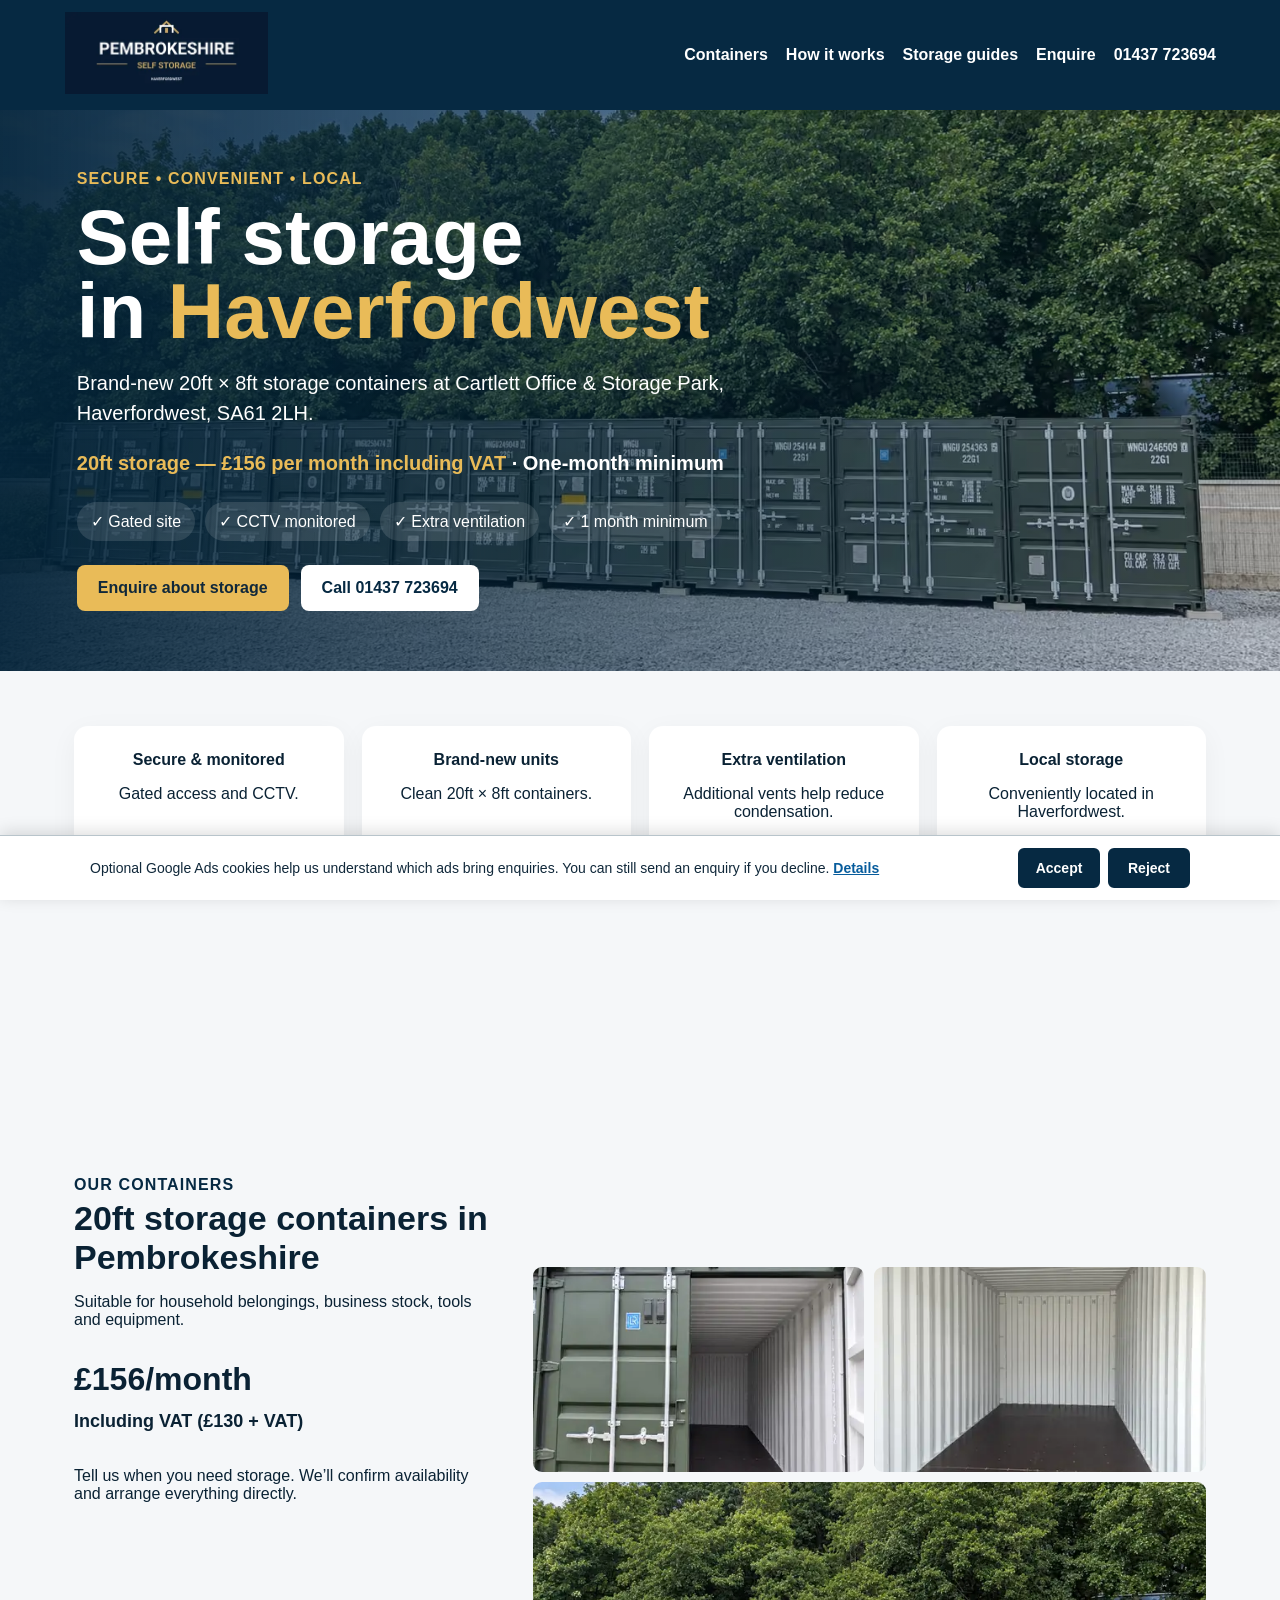
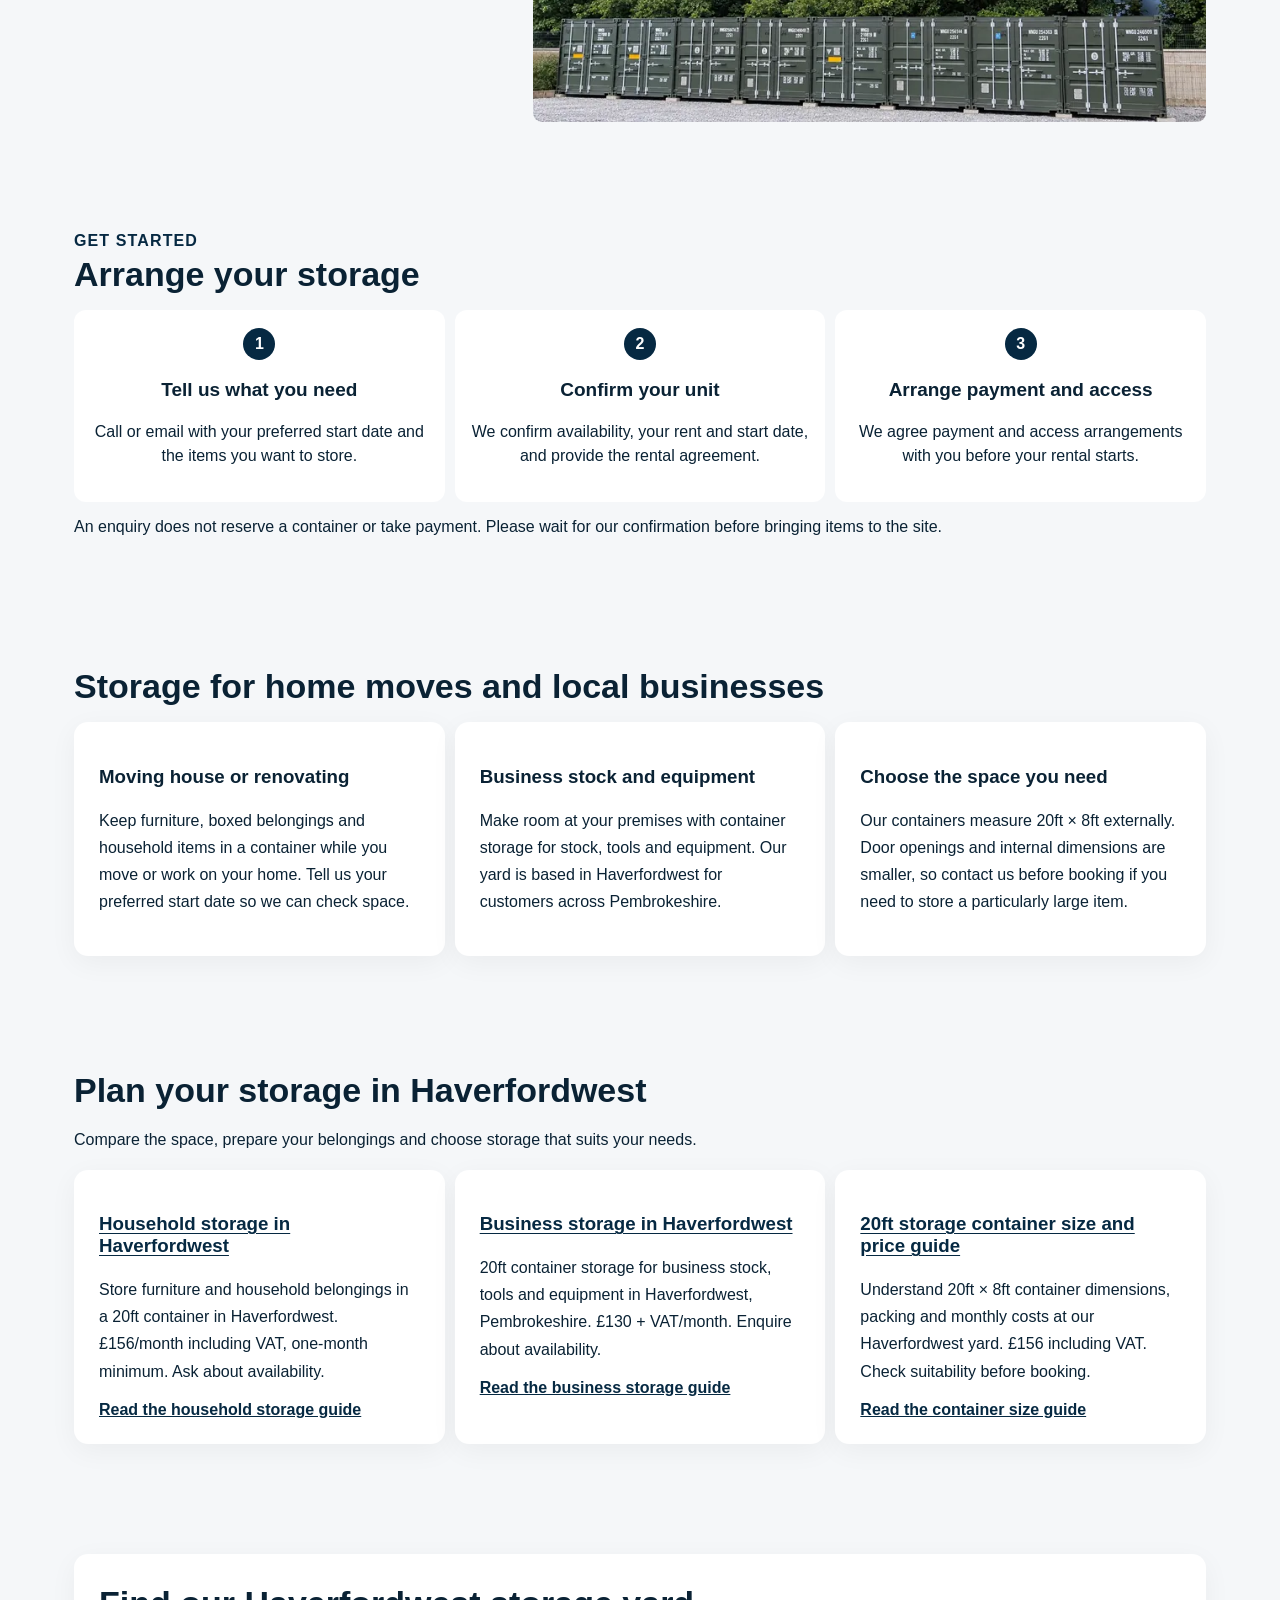
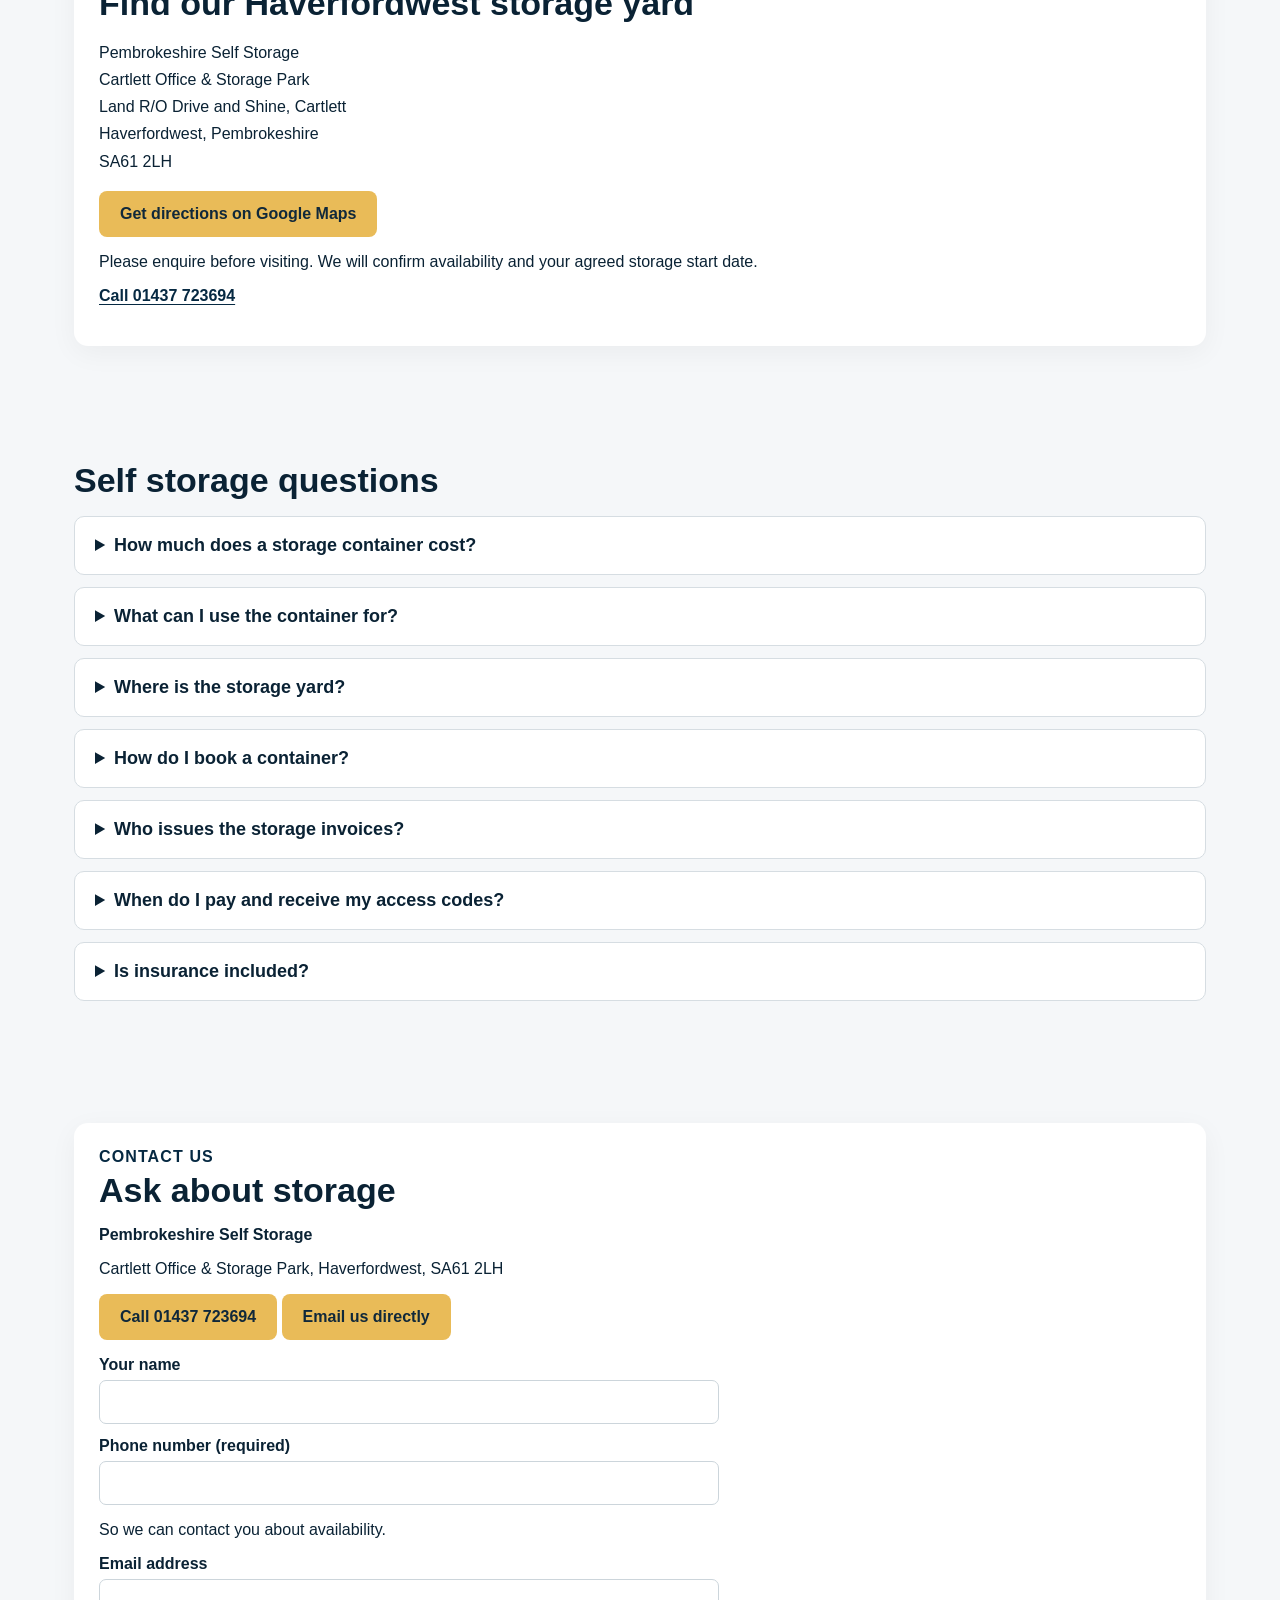
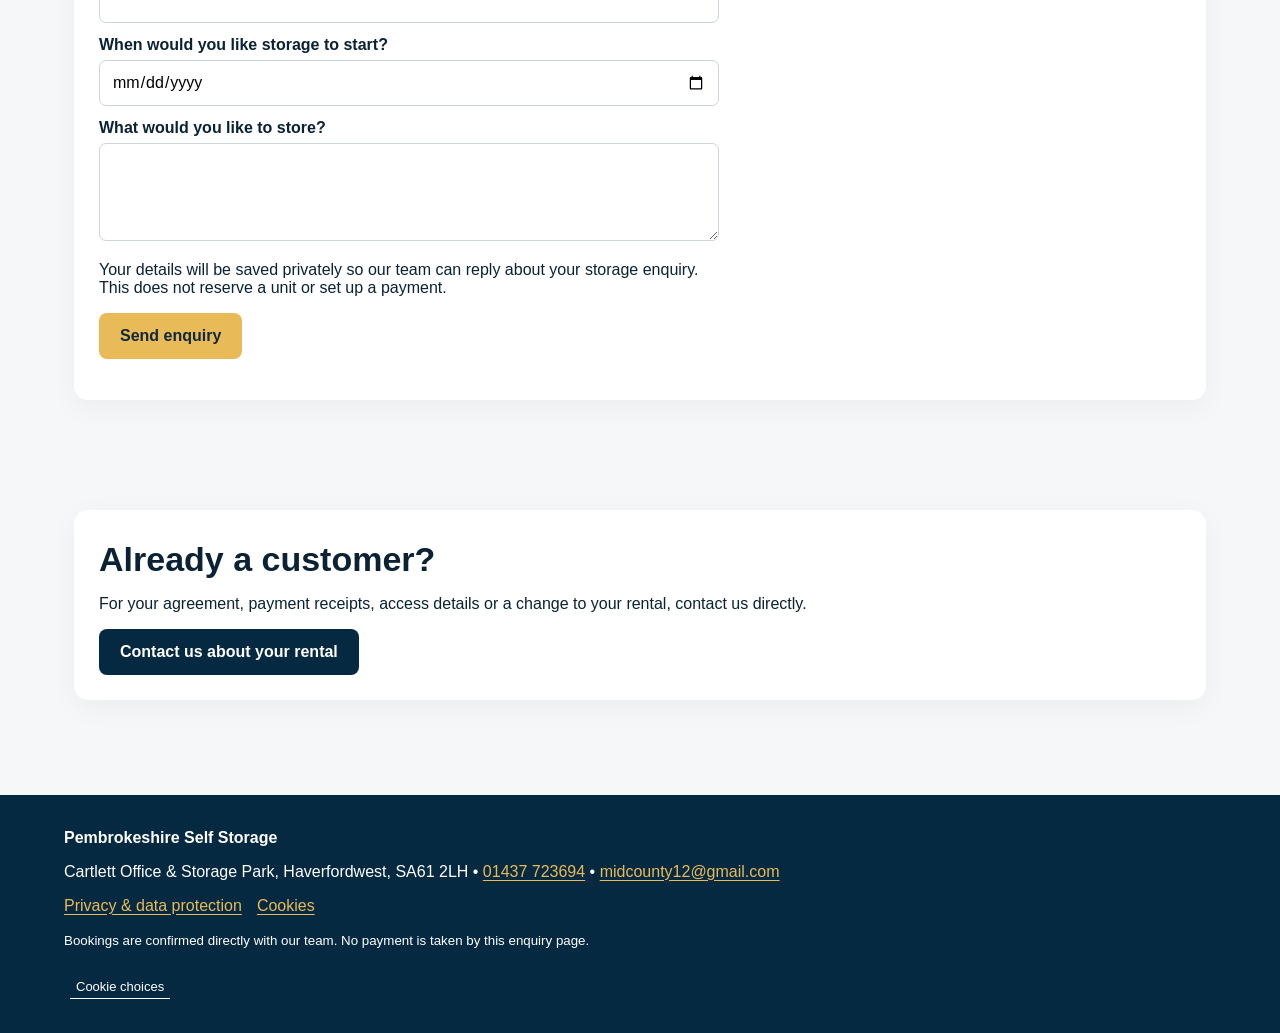
==== commit fde5320d: "Improve self-storage business citations and searchable FAQ schema" ====
--- a/index.html
+++ b/index.html
@@ -21,7 +21,7 @@
 <meta name="twitter:card" content="summary_large_image">
 <link rel="preload" as="image" href="hero-mobile.avif" type="image/avif" media="(max-width:800px)" fetchpriority="high">
 <link rel="preload" as="image" href="hero-desktop.avif" type="image/avif" media="(min-width:801px)" fetchpriority="high">
-<script type="application/ld+json">{"@context":"https://schema.org","@graph":[{"@type":"SelfStorage","@id":"https://www.pembrokeshireselfstorage.co.uk/#business","name":"Pembrokeshire Self Storage","url":"https://www.pembrokeshireselfstorage.co.uk/","telephone":"+441437723694","email":"midcounty12@gmail.com","image":"https://www.pembrokeshireselfstorage.co.uk/container-yard.jpeg","logo":"https://www.pembrokeshireselfstorage.co.uk/logo.jpeg","description":"20ft × 8ft container self storage for household belongings, business stock, tools and equipment in Haverfordwest, Pembrokeshire.","address":{"@type":"PostalAddress","streetAddress":"Land R/O Drive and Shine, Cartlett","addressLocality":"Haverfordwest","addressRegion":"Pembrokeshire","postalCode":"SA61 2LH","addressCountry":"GB"},"areaServed":[{"@type":"City","name":"Haverfordwest"},{"@type":"AdministrativeArea","name":"Pembrokeshire"}],"hasMap":"https://www.google.com/maps/search/?api=1&query=Pembrokeshire%20Self%20Storage&query_place_id=ChIJ-0dM77QvaUgR6V-urmySYzo","priceRange":"£156 per month including VAT","makesOffer":{"@type":"Offer","name":"20ft × 8ft storage container rental","price":"156.00","priceCurrency":"GBP","url":"https://www.pembrokeshireselfstorage.co.uk/#containers","description":"Monthly container rental, including VAT. One-month minimum. Subject to confirmed availability."},"sameAs":["https://www.google.com/maps/search/?api=1&query=Pembrokeshire%20Self%20Storage&query_place_id=ChIJ-0dM77QvaUgR6V-urmySYzo"],"alternateName":"Pembrokeshire Self Storage"},{"@type":"WebSite","@id":"https://www.pembrokeshireselfstorage.co.uk/#website","url":"https://www.pembrokeshireselfstorage.co.uk/","name":"Pembrokeshire Self Storage","publisher":{"@id":"https://www.pembrokeshireselfstorage.co.uk/#business"}}]}</script>
+<script type="application/ld+json">{"@context":"https://schema.org","@graph":[{"@type":"SelfStorage","@id":"https://www.pembrokeshireselfstorage.co.uk/#business","name":"Pembrokeshire Self Storage","url":"https://www.pembrokeshireselfstorage.co.uk/","telephone":"+441437723694","email":"midcounty12@gmail.com","image":"https://www.pembrokeshireselfstorage.co.uk/container-yard.jpeg","logo":"https://www.pembrokeshireselfstorage.co.uk/logo.jpeg","description":"20ft × 8ft container self storage at Cartlett Office & Storage Park in Haverfordwest, Pembrokeshire. Household and business storage from £156 per month including VAT, one-month minimum; availability confirmed before booking.","address":{"@type":"PostalAddress","streetAddress":"Land R/O Drive and Shine, Cartlett","addressLocality":"Haverfordwest","addressRegion":"Pembrokeshire","postalCode":"SA61 2LH","addressCountry":"GB"},"areaServed":[{"@type":"City","name":"Haverfordwest"},{"@type":"AdministrativeArea","name":"Pembrokeshire"}],"hasMap":"https://www.google.com/maps/search/?api=1&query=Pembrokeshire%20Self%20Storage&query_place_id=ChIJ-0dM77QvaUgR6V-urmySYzo","priceRange":"£156 per month including VAT","makesOffer":{"@type":"Offer","name":"20ft × 8ft storage container rental","price":"156.00","priceCurrency":"GBP","url":"https://www.pembrokeshireselfstorage.co.uk/#containers","description":"Monthly container rental, including VAT. One-month minimum. Subject to confirmed availability."},"sameAs":["https://www.google.com/maps/search/?api=1&query=Pembrokeshire%20Self%20Storage&query_place_id=ChIJ-0dM77QvaUgR6V-urmySYzo","https://www.yell.com/biz/pembrokeshire-self-storage-ltd-haverfordwest-11066298/"],"alternateName":"Pembrokeshire Self Storage"},{"@type":"WebSite","@id":"https://www.pembrokeshireselfstorage.co.uk/#website","url":"https://www.pembrokeshireselfstorage.co.uk/","name":"Pembrokeshire Self Storage","publisher":{"@id":"https://www.pembrokeshireselfstorage.co.uk/#business"}},{"@type":"FAQPage","@id":"https://www.pembrokeshireselfstorage.co.uk/#storage-faq","isPartOf":{"@id":"https://www.pembrokeshireselfstorage.co.uk/#website"},"mainEntity":[{"@type":"Question","name":"How much does a storage container cost?","acceptedAnswer":{"@type":"Answer","text":"A 20ft × 8ft storage container costs £156 per month including VAT (£130 plus VAT). The minimum rental is one month. We confirm availability and your start date before you book."}},{"@type":"Question","name":"What can I use the container for?","acceptedAnswer":{"@type":"Answer","text":"Our containers are suitable for household belongings during a move or renovation, as well as business stock, tools and equipment. Tell us what you want to store when you enquire, and check the storage agreement for restrictions."}},{"@type":"Question","name":"Where is the storage yard?","acceptedAnswer":{"@type":"Answer","text":"Pembrokeshire Self Storage is at Cartlett Office & Storage Park, Haverfordwest, Pembrokeshire, SA61 2LH."}},{"@type":"Question","name":"How do I book a container?","acceptedAnswer":{"@type":"Answer","text":"Send an enquiry with your contact details, preferred start date and storage requirements. We will check availability and email your agreement and payment link. You then provide your full details and ID, sign the agreement and complete the GoCardless checkout."}},{"@type":"Question","name":"Is insurance included?","acceptedAnswer":{"@type":"Answer","text":"Insurance for your stored belongings is not provided by the yard. Please arrange any cover you need and check that your policy covers items kept in a storage container."}}]}]}</script>
 <link rel="stylesheet" href="/ads-consent.css">
 <script src="/ads-consent.js" defer></script>
 <style>
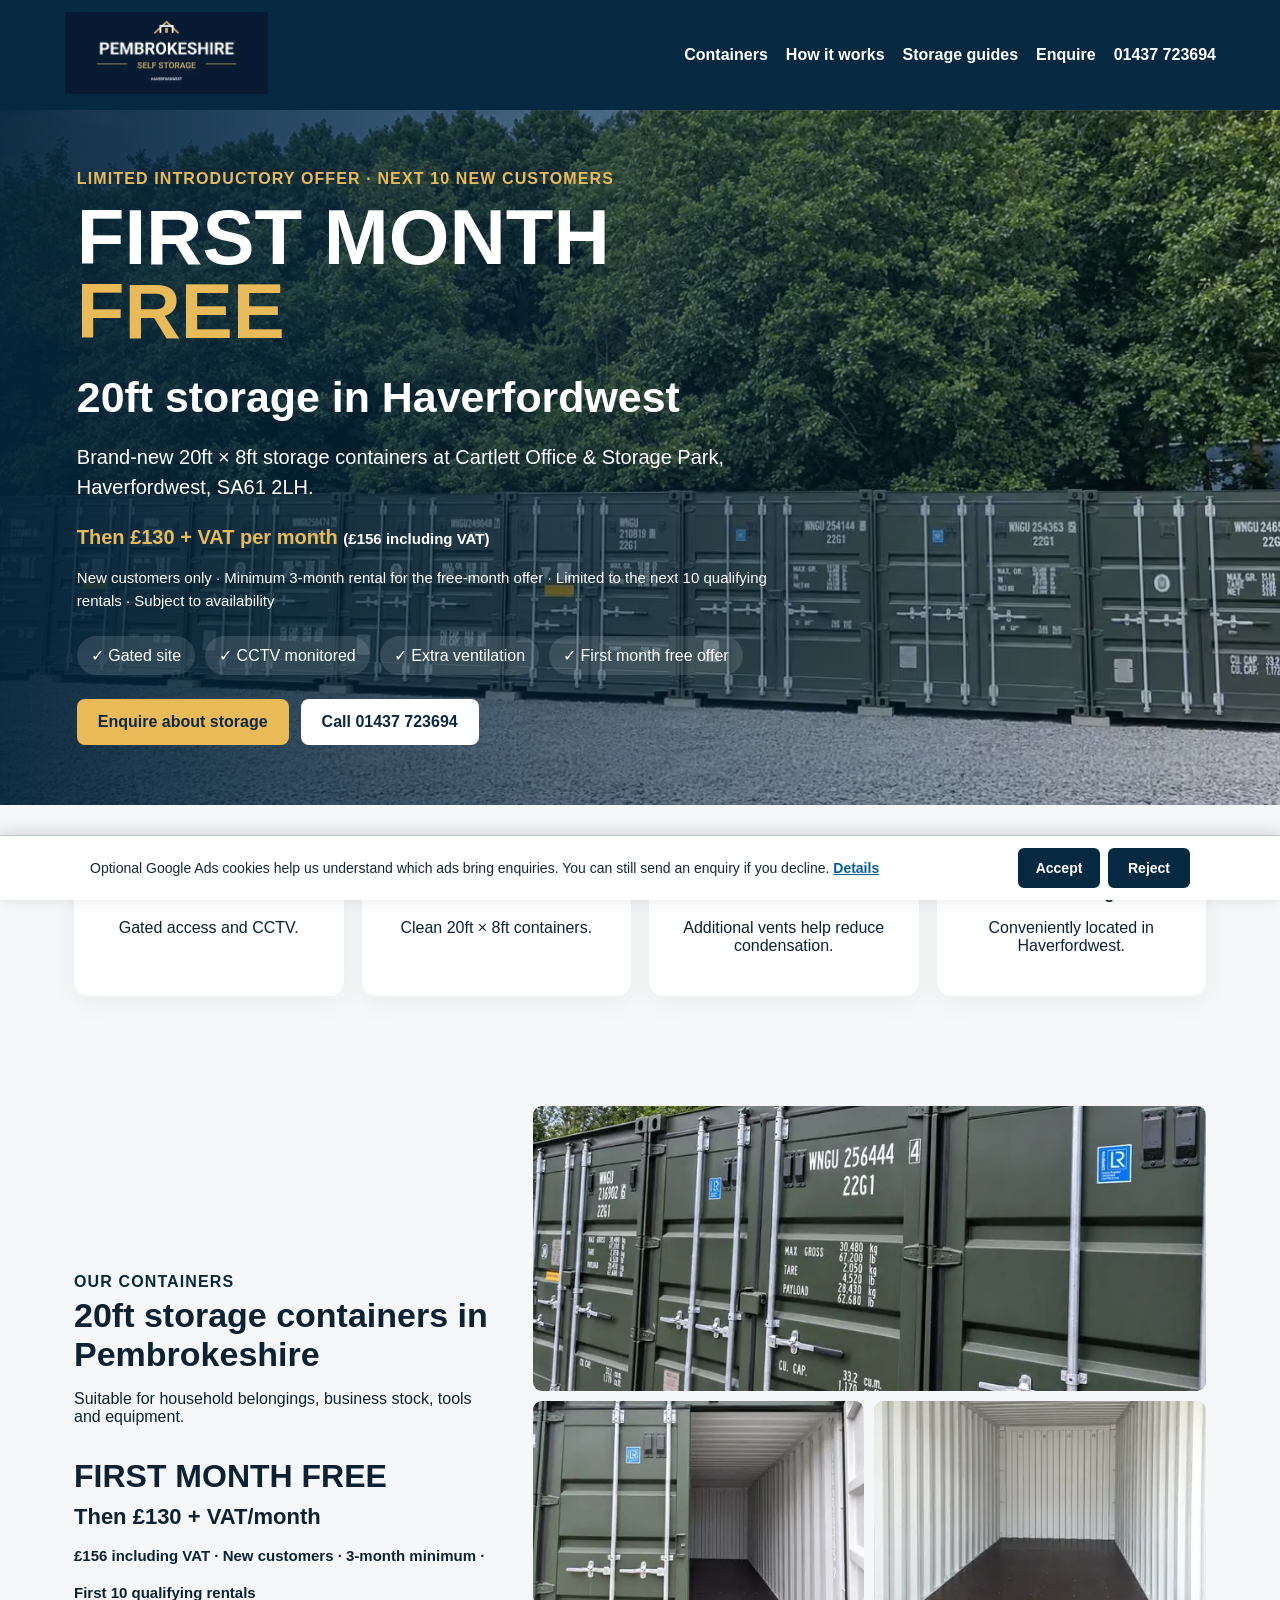
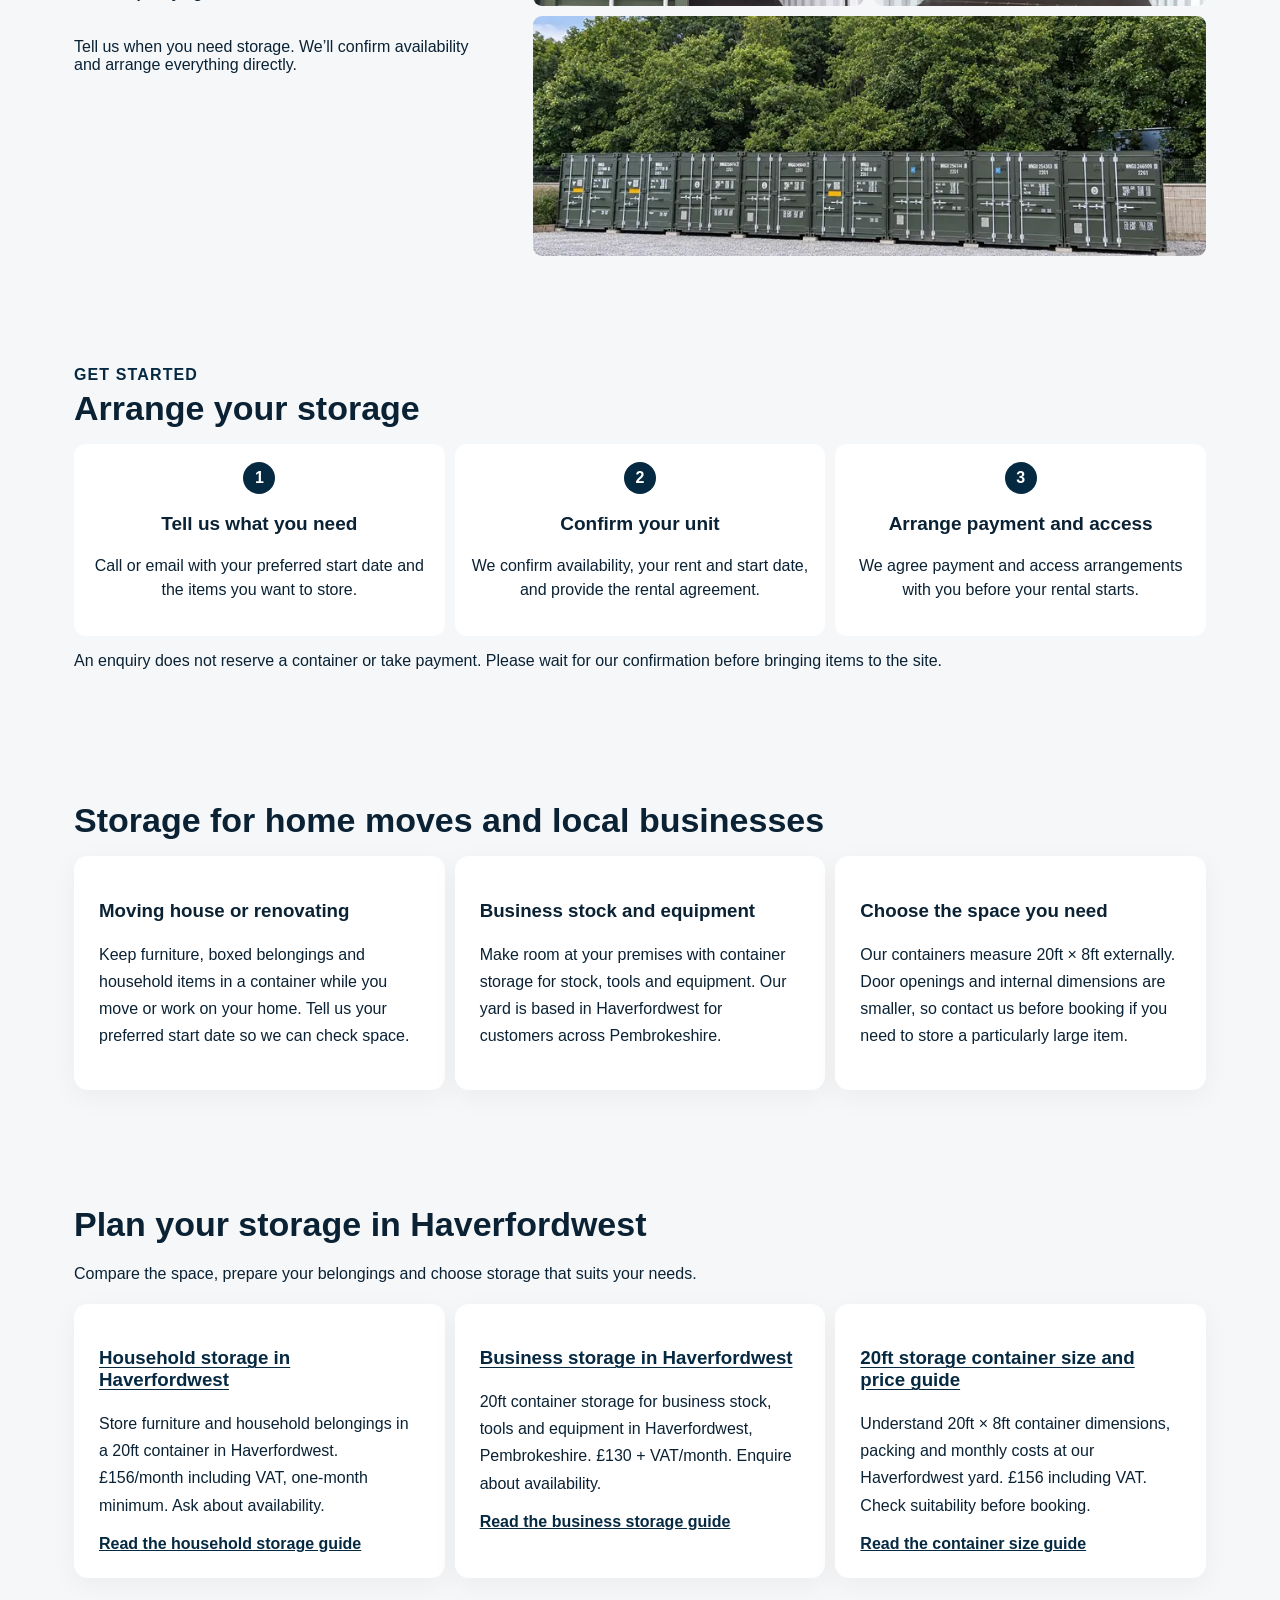
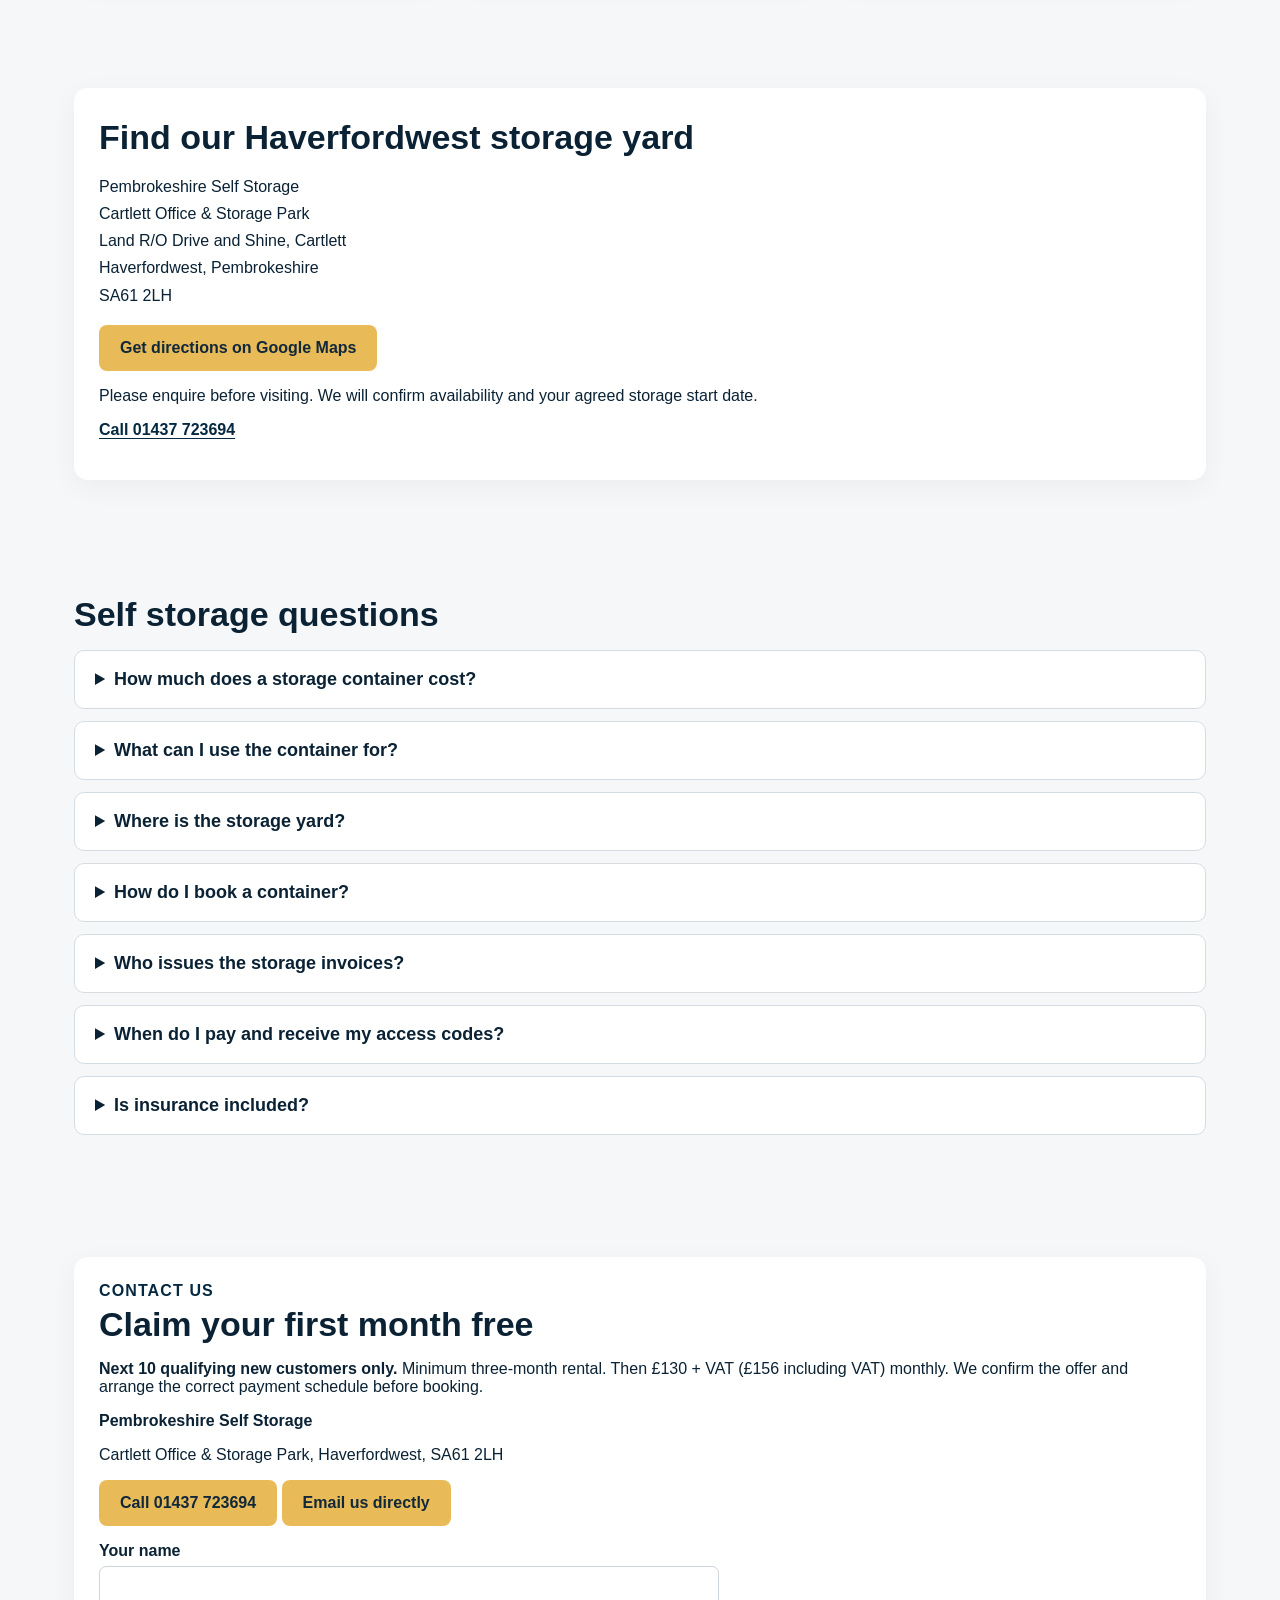
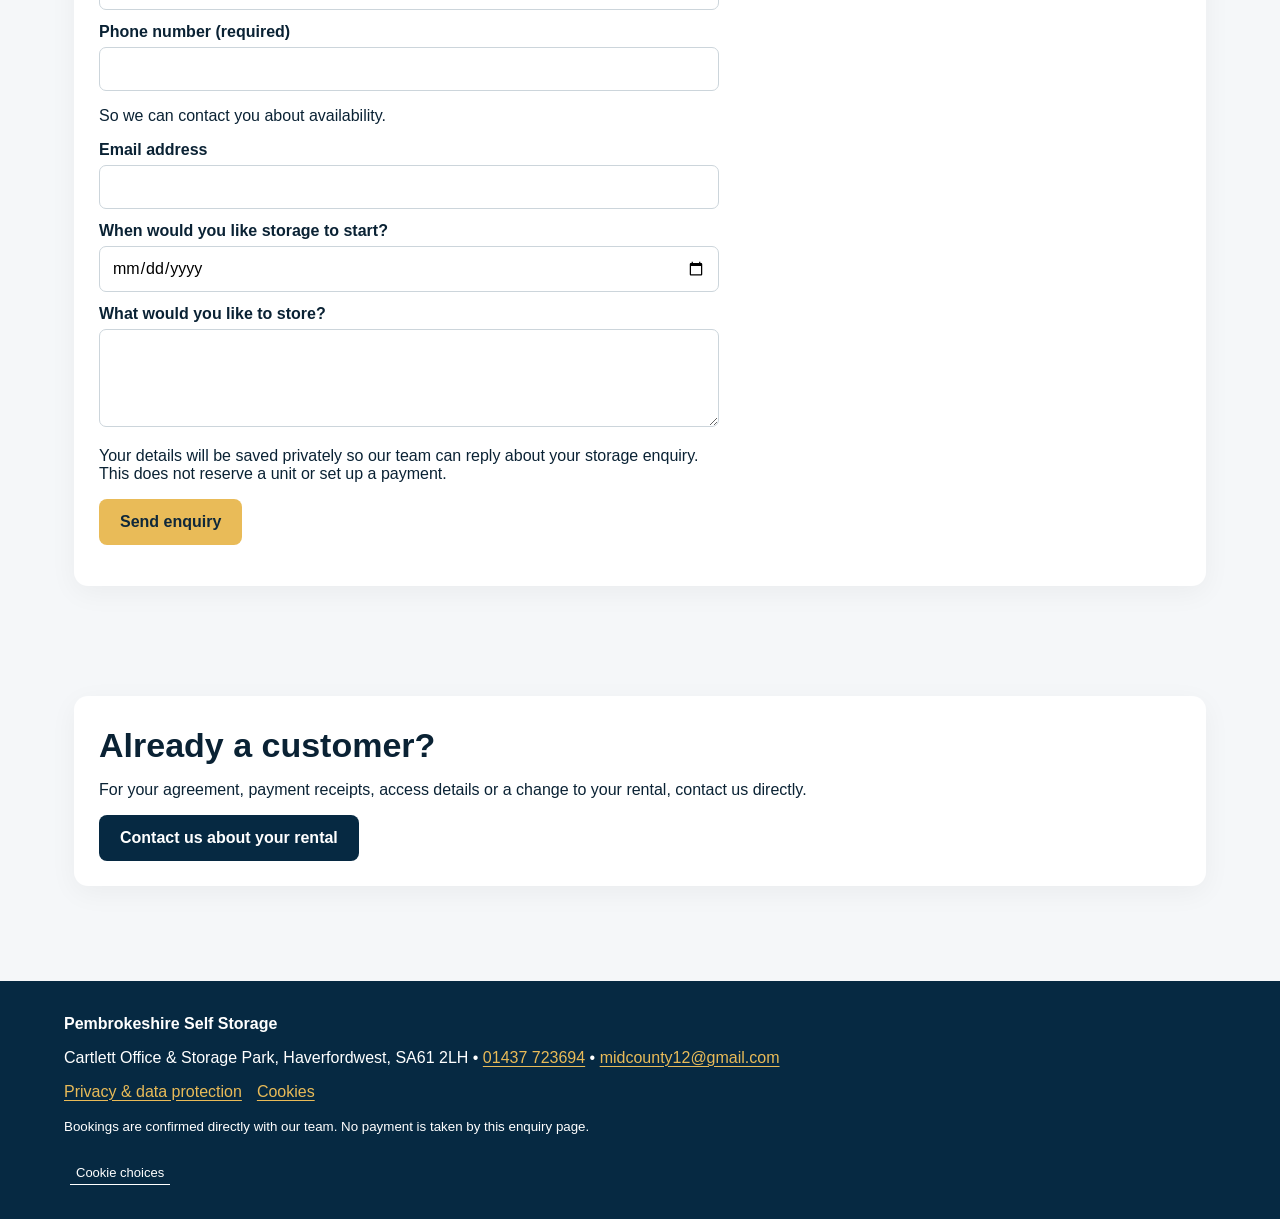
==== commit 7f9cc5f9: "Promote limited first-month-free storage offer with clear qualifying terms" ====
--- a/index.html
+++ b/index.html
@@ -4,7 +4,7 @@
 <meta name="google-site-verification" content="kUXxQzFEWAMLddyvp_b0VOW0svYXeMtjx2Dp1CBRgHg" />
 <meta charset="utf-8"><meta name="viewport" content="width=device-width,initial-scale=1">
 <title>Self Storage Haverfordwest | Pembrokeshire Self Storage</title>
-<meta name="description" content="20ft storage containers at Cartlett Office &amp; Storage Park, Haverfordwest, SA61 2LH. £156 per month including VAT. Enquire about availability today.">
+<meta name="description" content="20ft storage containers at Cartlett Office &amp; Storage Park, Haverfordwest, SA61 2LH. First month free for qualifying new customers; then £130 + VAT monthly (£156 including VAT). Enquire today.">
 <link rel="canonical" href="https://www.pembrokeshireselfstorage.co.uk/">
 <meta name="robots" content="index,follow,max-image-preview:large">
 <meta name="theme-color" content="#062942">
@@ -12,7 +12,7 @@
 <meta property="og:locale" content="en_GB">
 <meta property="og:site_name" content="Pembrokeshire Self Storage">
 <meta property="og:title" content="Self Storage in Haverfordwest | Pembrokeshire Self Storage">
-<meta property="og:description" content="20ft × 8ft storage containers in Haverfordwest. £156 per month including VAT. Gated site at Cartlett Office &amp; Storage Park, SA61 2LH.">
+<meta property="og:description" content="20ft × 8ft storage containers in Haverfordwest. First month free for qualifying new customers, then £130 + VAT monthly (£156 including VAT). Gated site at Cartlett Office &amp; Storage Park, SA61 2LH.">
 <meta property="og:url" content="https://www.pembrokeshireselfstorage.co.uk/">
 <meta property="og:image" content="https://www.pembrokeshireselfstorage.co.uk/container-yard.jpeg">
 <meta property="og:image:width" content="1536">
@@ -21,7 +21,7 @@
 <meta name="twitter:card" content="summary_large_image">
 <link rel="preload" as="image" href="hero-mobile.avif" type="image/avif" media="(max-width:800px)" fetchpriority="high">
 <link rel="preload" as="image" href="hero-desktop.avif" type="image/avif" media="(min-width:801px)" fetchpriority="high">
-<script type="application/ld+json">{"@context":"https://schema.org","@graph":[{"@type":"SelfStorage","@id":"https://www.pembrokeshireselfstorage.co.uk/#business","name":"Pembrokeshire Self Storage","url":"https://www.pembrokeshireselfstorage.co.uk/","telephone":"+441437723694","email":"midcounty12@gmail.com","image":"https://www.pembrokeshireselfstorage.co.uk/container-yard.jpeg","logo":"https://www.pembrokeshireselfstorage.co.uk/logo.jpeg","description":"20ft × 8ft container self storage at Cartlett Office & Storage Park in Haverfordwest, Pembrokeshire. Household and business storage from £156 per month including VAT, one-month minimum; availability confirmed before booking.","address":{"@type":"PostalAddress","streetAddress":"Land R/O Drive and Shine, Cartlett","addressLocality":"Haverfordwest","addressRegion":"Pembrokeshire","postalCode":"SA61 2LH","addressCountry":"GB"},"areaServed":[{"@type":"City","name":"Haverfordwest"},{"@type":"AdministrativeArea","name":"Pembrokeshire"}],"hasMap":"https://www.google.com/maps/search/?api=1&query=Pembrokeshire%20Self%20Storage&query_place_id=ChIJ-0dM77QvaUgR6V-urmySYzo","priceRange":"£156 per month including VAT","makesOffer":{"@type":"Offer","name":"20ft × 8ft storage container rental","price":"156.00","priceCurrency":"GBP","url":"https://www.pembrokeshireselfstorage.co.uk/#containers","description":"Monthly container rental, including VAT. One-month minimum. Subject to confirmed availability."},"sameAs":["https://www.google.com/maps/search/?api=1&query=Pembrokeshire%20Self%20Storage&query_place_id=ChIJ-0dM77QvaUgR6V-urmySYzo","https://www.yell.com/biz/pembrokeshire-self-storage-ltd-haverfordwest-11066298/"],"alternateName":"Pembrokeshire Self Storage"},{"@type":"WebSite","@id":"https://www.pembrokeshireselfstorage.co.uk/#website","url":"https://www.pembrokeshireselfstorage.co.uk/","name":"Pembrokeshire Self Storage","publisher":{"@id":"https://www.pembrokeshireselfstorage.co.uk/#business"}},{"@type":"FAQPage","@id":"https://www.pembrokeshireselfstorage.co.uk/#storage-faq","isPartOf":{"@id":"https://www.pembrokeshireselfstorage.co.uk/#website"},"mainEntity":[{"@type":"Question","name":"How much does a storage container cost?","acceptedAnswer":{"@type":"Answer","text":"A 20ft × 8ft storage container costs £156 per month including VAT (£130 plus VAT). The minimum rental is one month. We confirm availability and your start date before you book."}},{"@type":"Question","name":"What can I use the container for?","acceptedAnswer":{"@type":"Answer","text":"Our containers are suitable for household belongings during a move or renovation, as well as business stock, tools and equipment. Tell us what you want to store when you enquire, and check the storage agreement for restrictions."}},{"@type":"Question","name":"Where is the storage yard?","acceptedAnswer":{"@type":"Answer","text":"Pembrokeshire Self Storage is at Cartlett Office & Storage Park, Haverfordwest, Pembrokeshire, SA61 2LH."}},{"@type":"Question","name":"How do I book a container?","acceptedAnswer":{"@type":"Answer","text":"Send an enquiry with your contact details, preferred start date and storage requirements. We will check availability and email your agreement and payment link. You then provide your full details and ID, sign the agreement and complete the GoCardless checkout."}},{"@type":"Question","name":"Is insurance included?","acceptedAnswer":{"@type":"Answer","text":"Insurance for your stored belongings is not provided by the yard. Please arrange any cover you need and check that your policy covers items kept in a storage container."}}]}]}</script>
+<script type="application/ld+json">{"@context":"https://schema.org","@graph":[{"@type":"SelfStorage","@id":"https://www.pembrokeshireselfstorage.co.uk/#business","name":"Pembrokeshire Self Storage","url":"https://www.pembrokeshireselfstorage.co.uk/","telephone":"+441437723694","email":"midcounty12@gmail.com","image":"https://www.pembrokeshireselfstorage.co.uk/container-yard.jpeg","logo":"https://www.pembrokeshireselfstorage.co.uk/logo.jpeg","description":"20ft × 8ft container self storage at Cartlett Office & Storage Park in Haverfordwest, Pembrokeshire. First month free for the next 10 qualifying new customers with a three-month minimum; then £130 + VAT monthly (£156 including VAT). Availability confirmed before booking.","address":{"@type":"PostalAddress","streetAddress":"Land R/O Drive and Shine, Cartlett","addressLocality":"Haverfordwest","addressRegion":"Pembrokeshire","postalCode":"SA61 2LH","addressCountry":"GB"},"areaServed":[{"@type":"City","name":"Haverfordwest"},{"@type":"AdministrativeArea","name":"Pembrokeshire"}],"hasMap":"https://www.google.com/maps/search/?api=1&query=Pembrokeshire%20Self%20Storage&query_place_id=ChIJ-0dM77QvaUgR6V-urmySYzo","priceRange":"£156 per month including VAT","makesOffer":{"@type":"Offer","name":"20ft × 8ft storage container rental","price":"156.00","priceCurrency":"GBP","url":"https://www.pembrokeshireselfstorage.co.uk/#containers","description":"Standard monthly container rental including VAT; limited first-month-free offer for qualifying new customers with a three-month minimum. Subject to confirmed availability."},"sameAs":["https://www.google.com/maps/search/?api=1&query=Pembrokeshire%20Self%20Storage&query_place_id=ChIJ-0dM77QvaUgR6V-urmySYzo","https://www.yell.com/biz/pembrokeshire-self-storage-ltd-haverfordwest-11066298/"],"alternateName":"Pembrokeshire Self Storage"},{"@type":"WebSite","@id":"https://www.pembrokeshireselfstorage.co.uk/#website","url":"https://www.pembrokeshireselfstorage.co.uk/","name":"Pembrokeshire Self Storage","publisher":{"@id":"https://www.pembrokeshireselfstorage.co.uk/#business"}},{"@type":"FAQPage","@id":"https://www.pembrokeshireselfstorage.co.uk/#storage-faq","isPartOf":{"@id":"https://www.pembrokeshireselfstorage.co.uk/#website"},"mainEntity":[{"@type":"Question","name":"How much does a storage container cost?","acceptedAnswer":{"@type":"Answer","text":"Our limited offer gives the first month free to the next 10 qualifying new customers with a three-month minimum. Thereafter the rent is £130 + VAT (£156 including VAT) monthly. We confirm eligibility, availability and the payment schedule before booking."}},{"@type":"Question","name":"What can I use the container for?","acceptedAnswer":{"@type":"Answer","text":"Our containers are suitable for household belongings during a move or renovation, as well as business stock, tools and equipment. Tell us what you want to store when you enquire, and check the storage agreement for restrictions."}},{"@type":"Question","name":"Where is the storage yard?","acceptedAnswer":{"@type":"Answer","text":"Pembrokeshire Self Storage is at Cartlett Office & Storage Park, Haverfordwest, Pembrokeshire, SA61 2LH."}},{"@type":"Question","name":"How do I book a container?","acceptedAnswer":{"@type":"Answer","text":"Send an enquiry with your contact details, preferred start date and storage requirements. We will check availability and email your agreement and payment link. You then provide your full details and ID, sign the agreement and complete the GoCardless checkout."}},{"@type":"Question","name":"Is insurance included?","acceptedAnswer":{"@type":"Answer","text":"Insurance for your stored belongings is not provided by the yard. Please arrange any cover you need and check that your policy covers items kept in a storage container."}}]}]}</script>
 <link rel="stylesheet" href="/ads-consent.css">
 <script src="/ads-consent.js" defer></script>
 <style>
@@ -61,11 +61,11 @@
 <a class="skip-link" href="#main">Skip to content</a>
 <header><a href="https://www.pembrokeshireselfstorage.co.uk/" aria-label="Pembrokeshire Self Storage homepage" style="display:inline-block;text-decoration:none"><img class="logo" width="205" height="83" src="logo-410.webp" alt="Pembrokeshire Self Storage"></a><nav class="nav"><a href="#containers">Containers</a><a href="#how">How it works</a><a href="#storage-guides">Storage guides</a><a href="#contact">Enquire</a><a class="phone" href="tel:01437723694">01437 723694</a></nav></header>
 
-<main id="main"><section class="hero"><div><div class="eyebrow">SECURE • CONVENIENT • LOCAL</div><h1>Self storage<br>in <span class="gold">Haverfordwest</span></h1><p>Brand-new 20ft × 8ft storage containers at Cartlett Office & Storage Park, Haverfordwest, SA61 2LH.</p><p class="hero-price"><strong>20ft storage — £156 per month including VAT</strong> · One-month minimum</p><div class="arrival-banner" id="arrivalBanner"><strong>10 MORE 20FT CONTAINERS DUE WEDNESDAY 25 NOVEMBER</strong><span>We're expecting another 10 containers at our Cartlett yard. <a href="#contact">Enquire now</a> and we'll confirm availability once they arrive.</span></div><div class="badges"><span class="badge">✓ Gated site</span><span class="badge">✓ CCTV monitored</span><span class="badge">✓ Extra ventilation</span><span class="badge">✓ 1 month minimum</span></div><div class="hero-actions"><a class="btn" href="#contact">Enquire about storage</a><a class="btn call" href="tel:01437723694">Call 01437 723694</a></div></div></section>
+<main id="main"><section class="hero"><div><div class="eyebrow">LIMITED INTRODUCTORY OFFER · NEXT 10 NEW CUSTOMERS</div><h1>FIRST MONTH <span class="gold">FREE</span><br><span style="font-size:.55em">20ft storage in Haverfordwest</span></h1><p>Brand-new 20ft × 8ft storage containers at Cartlett Office & Storage Park, Haverfordwest, SA61 2LH.</p><p class="hero-price"><strong>Then £130 + VAT per month</strong> <span style="font-size:15px"> (£156 including VAT)</span></p><p style="font-size:15px;line-height:1.5">New customers only · Minimum 3-month rental for the free-month offer · Limited to the next 10 qualifying rentals · Subject to availability</p><div class="arrival-banner" id="arrivalBanner"><strong>10 MORE 20FT CONTAINERS DUE WEDNESDAY 25 NOVEMBER</strong><span>We're expecting another 10 containers at our Cartlett yard. <a href="#contact">Enquire now</a> and we'll confirm availability once they arrive.</span></div><div class="badges"><span class="badge">✓ Gated site</span><span class="badge">✓ CCTV monitored</span><span class="badge">✓ Extra ventilation</span><span class="badge">✓ First month free offer</span></div><div class="hero-actions"><a class="btn" href="#contact">Enquire about storage</a><a class="btn call" href="tel:01437723694">Call 01437 723694</a></div></div></section>
 
 <section class="section"><div class="features"><div class="feature"><b>Secure & monitored</b><p>Gated access and CCTV.</p></div><div class="feature"><b>Brand-new units</b><p>Clean 20ft × 8ft containers.</p></div><div class="feature"><b>Extra ventilation</b><p>Additional vents help reduce condensation.</p></div><div class="feature"><b>Local storage</b><p>Conveniently located in Haverfordwest.</p></div></div></section>
 
-<section class="section" id="containers"><div class="grid"><div><div class="eyebrow">OUR CONTAINERS</div><h2>20ft storage containers in Pembrokeshire</h2><p>Suitable for household belongings, business stock, tools and equipment.</p><p class="price">£156/month<br><span style="font-size:18px">Including VAT (£130 + VAT)</span></p><p>Tell us when you need storage. We’ll confirm availability and arrange everything directly.</p></div><div class="gallery"><img src="container-doors-800.webp" srcset="container-doors-400.webp 400w, container-doors-800.webp 800w" sizes="(max-width:800px) calc(100vw - 32px), 680px" alt="Doors of the 20ft storage containers at our Haverfordwest yard" width="1448" height="1086" loading="lazy" decoding="async"><img src="container-open-800.webp" srcset="container-open-400.webp 400w, container-open-800.webp 800w" sizes="(max-width:800px) 200px, 340px" alt="Open storage container showing the entrance and floor" width="1448" height="1086" loading="lazy" decoding="async"><img src="container-interior-800.webp" srcset="container-interior-400.webp 400w, container-interior-800.webp 800w" sizes="(max-width:800px) 200px, 340px" alt="Interior of a Pembrokeshire Self Storage container" width="825" height="1100" loading="lazy" decoding="async"><img src="container-yard-800.webp" srcset="container-yard-400.webp 400w, container-yard-800.webp 800w" sizes="(max-width:800px) calc(100vw - 32px), 680px" alt="Container storage yard at Cartlett Office & Storage Park" width="1536" height="684" loading="lazy" decoding="async"></div></div></section>
+<section class="section" id="containers"><div class="grid"><div><div class="eyebrow">OUR CONTAINERS</div><h2>20ft storage containers in Pembrokeshire</h2><p>Suitable for household belongings, business stock, tools and equipment.</p><p class="price">FIRST MONTH FREE<br><span style="font-size:22px">Then £130 + VAT/month</span><br><span style="font-size:15px">£156 including VAT · New customers · 3-month minimum · First 10 qualifying rentals</span></p><p>Tell us when you need storage. We’ll confirm availability and arrange everything directly.</p></div><div class="gallery"><img src="container-doors-800.webp" srcset="container-doors-400.webp 400w, container-doors-800.webp 800w" sizes="(max-width:800px) calc(100vw - 32px), 680px" alt="Doors of the 20ft storage containers at our Haverfordwest yard" width="1448" height="1086" loading="lazy" decoding="async"><img src="container-open-800.webp" srcset="container-open-400.webp 400w, container-open-800.webp 800w" sizes="(max-width:800px) 200px, 340px" alt="Open storage container showing the entrance and floor" width="1448" height="1086" loading="lazy" decoding="async"><img src="container-interior-800.webp" srcset="container-interior-400.webp 400w, container-interior-800.webp 800w" sizes="(max-width:800px) 200px, 340px" alt="Interior of a Pembrokeshire Self Storage container" width="825" height="1100" loading="lazy" decoding="async"><img src="container-yard-800.webp" srcset="container-yard-400.webp 400w, container-yard-800.webp 800w" sizes="(max-width:800px) calc(100vw - 32px), 680px" alt="Container storage yard at Cartlett Office & Storage Park" width="1536" height="684" loading="lazy" decoding="async"></div></div></section>
 
 
 
@@ -73,8 +73,8 @@
 <section class="section" id="storage-uses"><h2>Storage for home moves and local businesses</h2><div class="steps"><article class="card"><h3>Moving house or renovating</h3><p>Keep furniture, boxed belongings and household items in a container while you move or work on your home. Tell us your preferred start date so we can check space.</p></article><article class="card"><h3>Business stock and equipment</h3><p>Make room at your premises with container storage for stock, tools and equipment. Our yard is based in Haverfordwest for customers across Pembrokeshire.</p></article><article class="card"><h3>Choose the space you need</h3><p>Our containers measure 20ft × 8ft externally. Door openings and internal dimensions are smaller, so contact us before booking if you need to store a particularly large item.</p></article></div></section>
 <section class="section" id="storage-guides"><h2>Plan your storage in Haverfordwest</h2><p>Compare the space, prepare your belongings and choose storage that suits your needs.</p><div class="steps"><article class="card"><h3><a href="/household-storage-haverfordwest.html">Household storage in Haverfordwest</a></h3><p>Store furniture and household belongings in a 20ft container in Haverfordwest. £156/month including VAT, one-month minimum. Ask about availability.</p><a class="call-link" href="/household-storage-haverfordwest.html">Read the household storage guide</a></article><article class="card"><h3><a href="/business-storage-haverfordwest.html">Business storage in Haverfordwest</a></h3><p>20ft container storage for business stock, tools and equipment in Haverfordwest, Pembrokeshire. £130 + VAT/month. Enquire about availability.</p><a class="call-link" href="/business-storage-haverfordwest.html">Read the business storage guide</a></article><article class="card"><h3><a href="/20ft-storage-container-guide.html">20ft storage container size and price guide</a></h3><p>Understand 20ft × 8ft container dimensions, packing and monthly costs at our Haverfordwest yard. £156 including VAT. Check suitability before booking.</p><a class="call-link" href="/20ft-storage-container-guide.html">Read the container size guide</a></article></div></section>
 <section class="section" id="location"><div class="card"><h2>Find our Haverfordwest storage yard</h2><address>Pembrokeshire Self Storage<br>Cartlett Office &amp; Storage Park<br>Land R/O Drive and Shine, Cartlett<br>Haverfordwest, Pembrokeshire<br>SA61 2LH</address><p><a class="btn" href="https://www.google.com/maps/dir/?api=1&amp;destination=Pembrokeshire%20Self%20Storage%2C%20Cartlett%2C%20Haverfordwest%2C%20SA61%202LH&amp;destination_place_id=ChIJ-0dM77QvaUgR6V-urmySYzo">Get directions on Google Maps</a></p><p>Please enquire before visiting. We will confirm availability and your agreed storage start date.</p><p><a class="call-link" href="tel:01437723694">Call 01437 723694</a></p></div></section>
-<section class="section" id="storage-faq"><h2>Self storage questions</h2><details class="faq"><summary>How much does a storage container cost?</summary><p>A 20ft × 8ft storage container costs £156 per month including VAT (£130 plus VAT). The minimum rental is one month. We confirm availability and your start date before you book.</p></details><details class="faq"><summary>What can I use the container for?</summary><p>Our containers are suitable for household belongings during a move or renovation, as well as business stock, tools and equipment. Tell us what you want to store when you enquire, and check the storage agreement for restrictions.</p></details><details class="faq"><summary>Where is the storage yard?</summary><p>Find Pembrokeshire Self Storage at Cartlett Office & Storage Park, Haverfordwest, Pembrokeshire, SA61 2LH. Use our <a href="#location">location and Google Maps directions</a> to plan your visit.</p></details><details class="faq"><summary>How do I book a container?</summary><p>Send an enquiry with your contact details, preferred start date and storage requirements. We will check availability and email your agreement and payment link. You then provide your full details and ID, sign the agreement and complete the GoCardless checkout.</p></details><details class="faq"><summary>Who issues the storage invoices?</summary><p>Storage invoices and payment requests are issued by Miles John Williams Limited, trading as Pembrokeshire Self Storage. The storage yard itself is at Cartlett Office &amp; Storage Park, Haverfordwest, SA61 2LH.</p></details><details class="faq"><summary>When do I pay and receive my access codes?</summary><p>The first month is paid upfront. Monthly Direct Debit is scheduled from month two once bank setup is confirmed. Your gate and container lock-box codes are emailed after the first payment is confirmed and your signed agreement and ID are saved. Use them from your agreed storage start date.</p></details><details class="faq"><summary>Is insurance included?</summary><p>Insurance for your stored belongings is not provided by the yard. Please arrange any cover you need and check that your policy covers items kept in a storage container.</p></details></section>
-<section class="section" id="contact"><div class="card"><div class="eyebrow">CONTACT US</div><h2>Ask about storage</h2><p><strong>Pembrokeshire Self Storage</strong></p><p>Cartlett Office &amp; Storage Park, Haverfordwest, SA61 2LH</p><p><a class="btn" href="tel:01437723694">Call 01437 723694</a> <a class="btn" href="mailto:midcounty12@gmail.com?subject=Storage%20enquiry">Email us directly</a></p><form id="enquiryForm"><div class="field"><label for="enquiryName">Your name</label><input id="enquiryName" name="name" autocomplete="name" maxlength="120" required></div><div class="field"><label for="enquiryPhone">Phone number (required)</label><input id="enquiryPhone" name="phone" type="tel" autocomplete="tel" inputmode="tel" maxlength="30" required><p>So we can contact you about availability.</p></div><div class="field"><label for="enquiryContact">Email address</label><input id="enquiryContact" name="contact" type="email" autocomplete="email" maxlength="160" required></div><div class="field"><label for="enquiryDate">When would you like storage to start?</label><input id="enquiryDate" name="date" type="date" required></div><div class="field"><label for="enquiryMessage">What would you like to store?</label><textarea id="enquiryMessage" name="message" rows="4" maxlength="1500" required></textarea></div><p>Your details will be saved privately so our team can reply about your storage enquiry. This does not reserve a unit or set up a payment.</p><div style="position:absolute;left:-10000px" aria-hidden="true"><label>Leave blank<input id="enquiryWebsite" tabindex="-1" autocomplete="off"></label></div><button class="btn" type="submit">Send enquiry</button><p id="enquiryStatus" role="status"></p></form></div></section>
+<section class="section" id="storage-faq"><h2>Self storage questions</h2><details class="faq"><summary>How much does a storage container cost?</summary><p>A 20ft × 8ft storage container costs £156 per month including VAT (£130 plus VAT). The first-month-free promotion requires a minimum three-month rental. We confirm availability and your start date before you book.</p></details><details class="faq"><summary>What can I use the container for?</summary><p>Our containers are suitable for household belongings during a move or renovation, as well as business stock, tools and equipment. Tell us what you want to store when you enquire, and check the storage agreement for restrictions.</p></details><details class="faq"><summary>Where is the storage yard?</summary><p>Find Pembrokeshire Self Storage at Cartlett Office & Storage Park, Haverfordwest, Pembrokeshire, SA61 2LH. Use our <a href="#location">location and Google Maps directions</a> to plan your visit.</p></details><details class="faq"><summary>How do I book a container?</summary><p>Send an enquiry with your contact details, preferred start date and storage requirements. We will check availability and email your agreement and payment link. You then provide your full details and ID, sign the agreement and complete the GoCardless checkout.</p></details><details class="faq"><summary>Who issues the storage invoices?</summary><p>Storage invoices and payment requests are issued by Miles John Williams Limited, trading as Pembrokeshire Self Storage. The storage yard itself is at Cartlett Office &amp; Storage Park, Haverfordwest, SA61 2LH.</p></details><details class="faq"><summary>When do I pay and receive my access codes?</summary><p>For qualifying first-month-free customers, the first rental month is waived and rent starts from month two at £130 + VAT (£156 including VAT). The offer requires a minimum three-month rental and is confirmed by our team before agreement and payment setup. Do not pay a standard first-month invoice if you are expecting this offer: contact us so we can arrange the correct payment schedule. Access details are supplied after your signed agreement, ID and payment arrangements are verified.</p></details><details class="faq"><summary>Is insurance included?</summary><p>Insurance for your stored belongings is not provided by the yard. Please arrange any cover you need and check that your policy covers items kept in a storage container.</p></details></section>
+<section class="section" id="contact"><div class="card"><div class="eyebrow">CONTACT US</div><h2>Claim your first month free</h2><p><strong>Next 10 qualifying new customers only.</strong> Minimum three-month rental. Then £130 + VAT (£156 including VAT) monthly. We confirm the offer and arrange the correct payment schedule before booking.</p><p><strong>Pembrokeshire Self Storage</strong></p><p>Cartlett Office &amp; Storage Park, Haverfordwest, SA61 2LH</p><p><a class="btn" href="tel:01437723694">Call 01437 723694</a> <a class="btn" href="mailto:midcounty12@gmail.com?subject=Storage%20enquiry">Email us directly</a></p><form id="enquiryForm"><div class="field"><label for="enquiryName">Your name</label><input id="enquiryName" name="name" autocomplete="name" maxlength="120" required></div><div class="field"><label for="enquiryPhone">Phone number (required)</label><input id="enquiryPhone" name="phone" type="tel" autocomplete="tel" inputmode="tel" maxlength="30" required><p>So we can contact you about availability.</p></div><div class="field"><label for="enquiryContact">Email address</label><input id="enquiryContact" name="contact" type="email" autocomplete="email" maxlength="160" required></div><div class="field"><label for="enquiryDate">When would you like storage to start?</label><input id="enquiryDate" name="date" type="date" required></div><div class="field"><label for="enquiryMessage">What would you like to store?</label><textarea id="enquiryMessage" name="message" rows="4" maxlength="1500" required></textarea></div><p>Your details will be saved privately so our team can reply about your storage enquiry. This does not reserve a unit or set up a payment.</p><div style="position:absolute;left:-10000px" aria-hidden="true"><label>Leave blank<input id="enquiryWebsite" tabindex="-1" autocomplete="off"></label></div><button class="btn" type="submit">Send enquiry</button><p id="enquiryStatus" role="status"></p></form></div></section>
 <section class="section"><div class="card"><h2>Already a customer?</h2><p>For your agreement, payment receipts, access details or a change to your rental, contact us directly. </p><a class="btn secondary" href="mailto:midcounty12@gmail.com?subject=Existing%20storage%20customer">Contact us about your rental</a></div></section>
 
 </main>
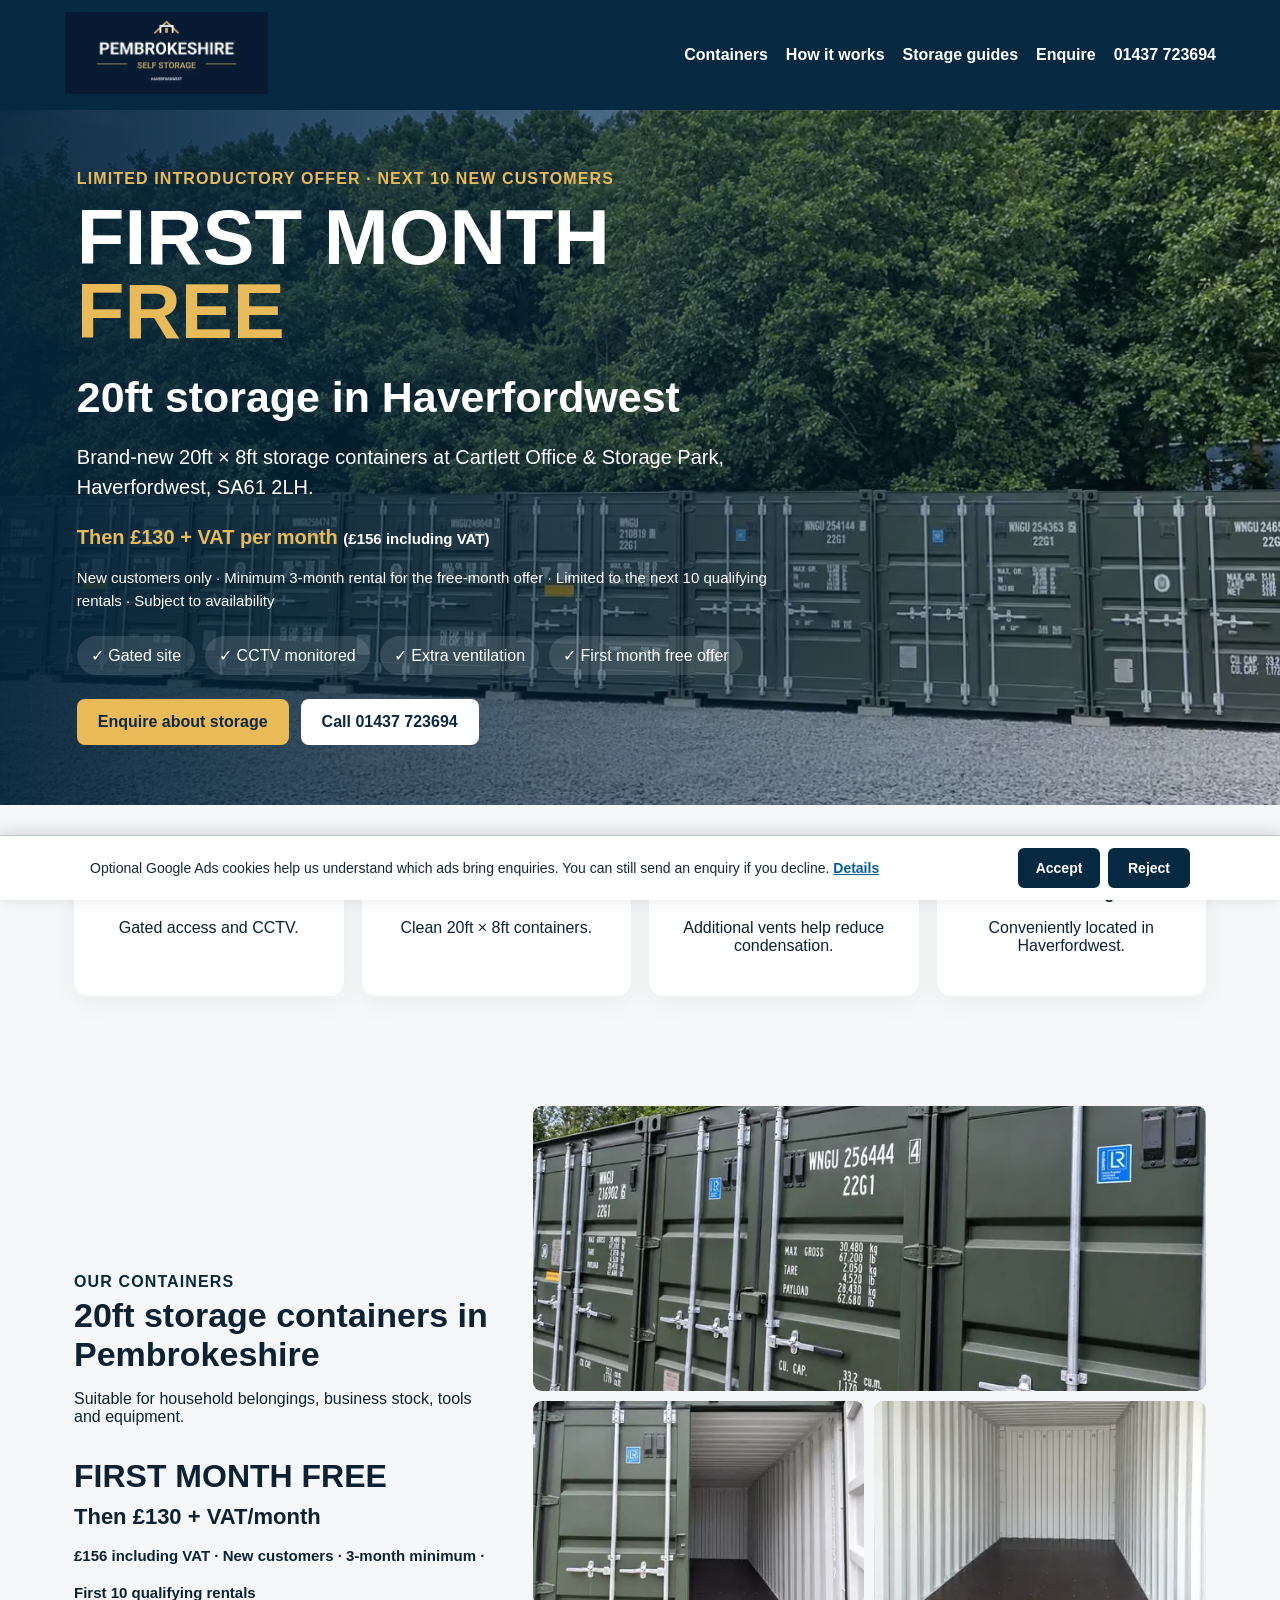
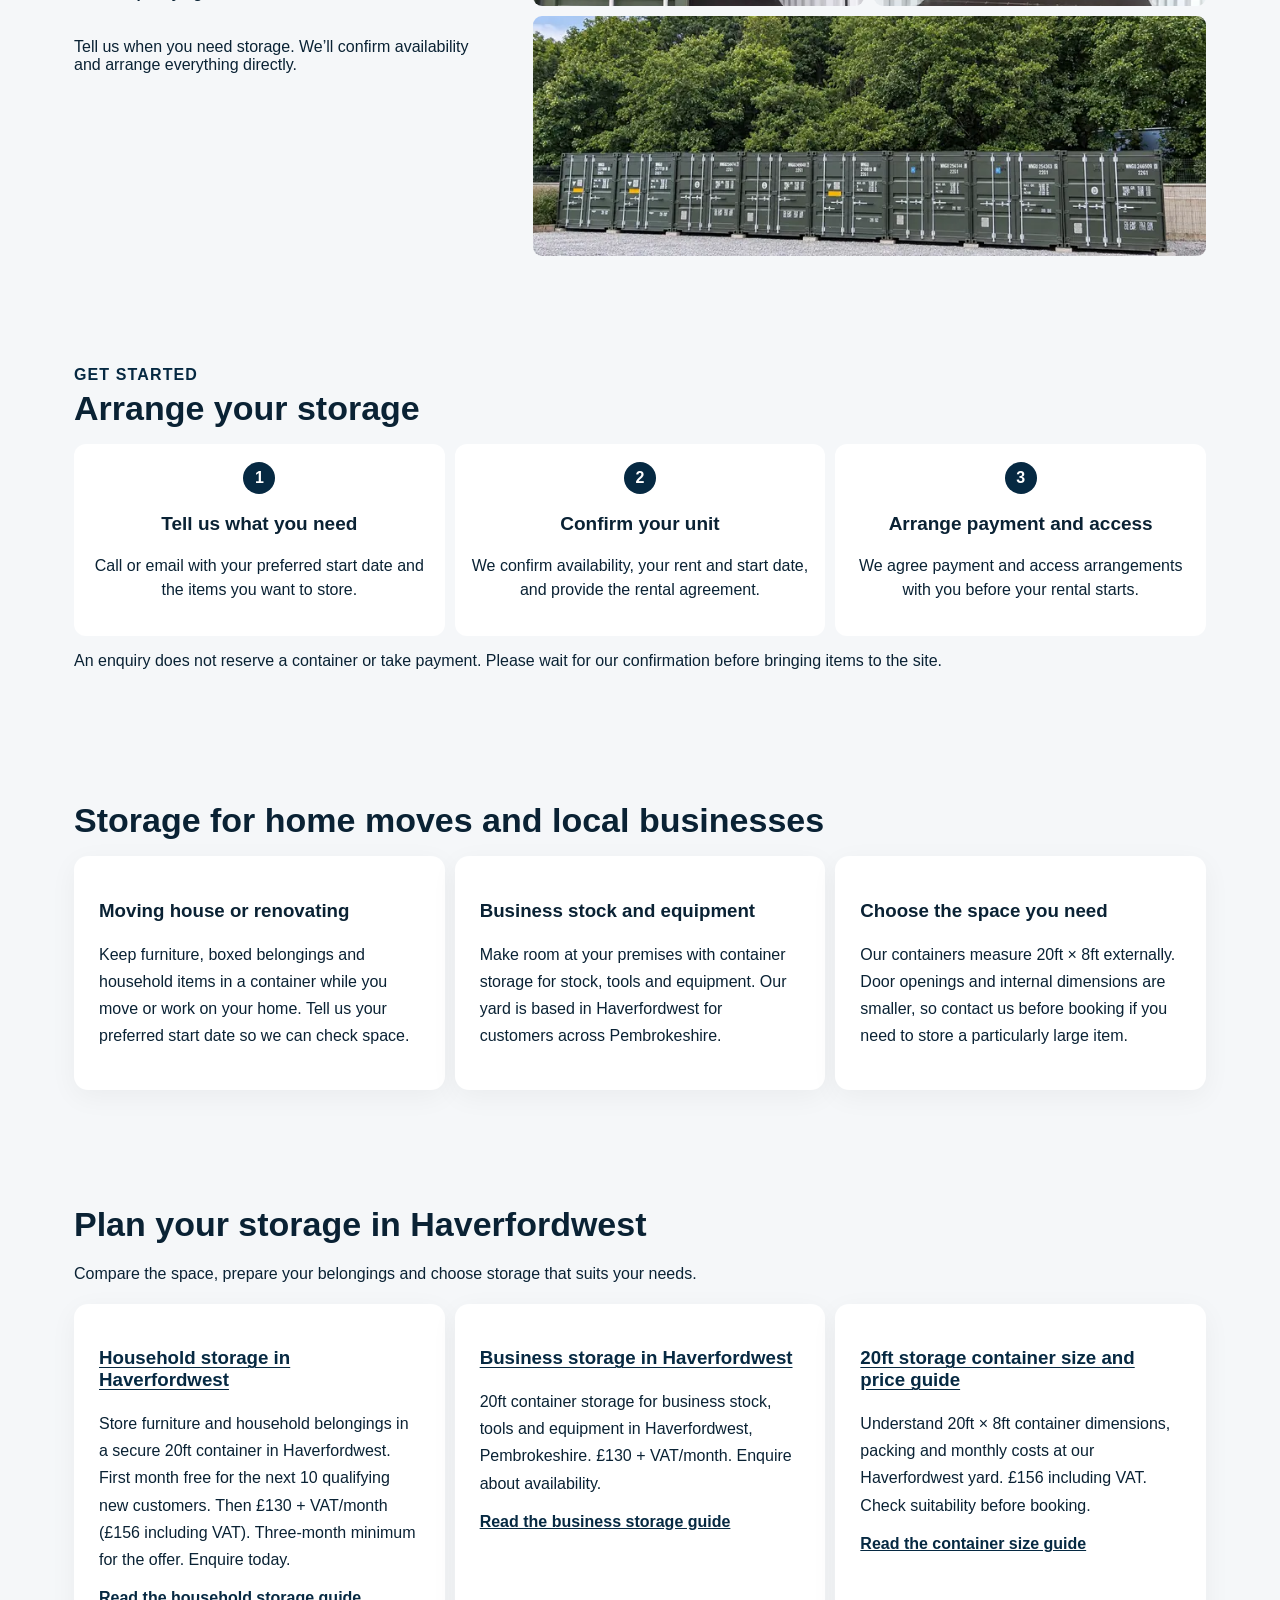
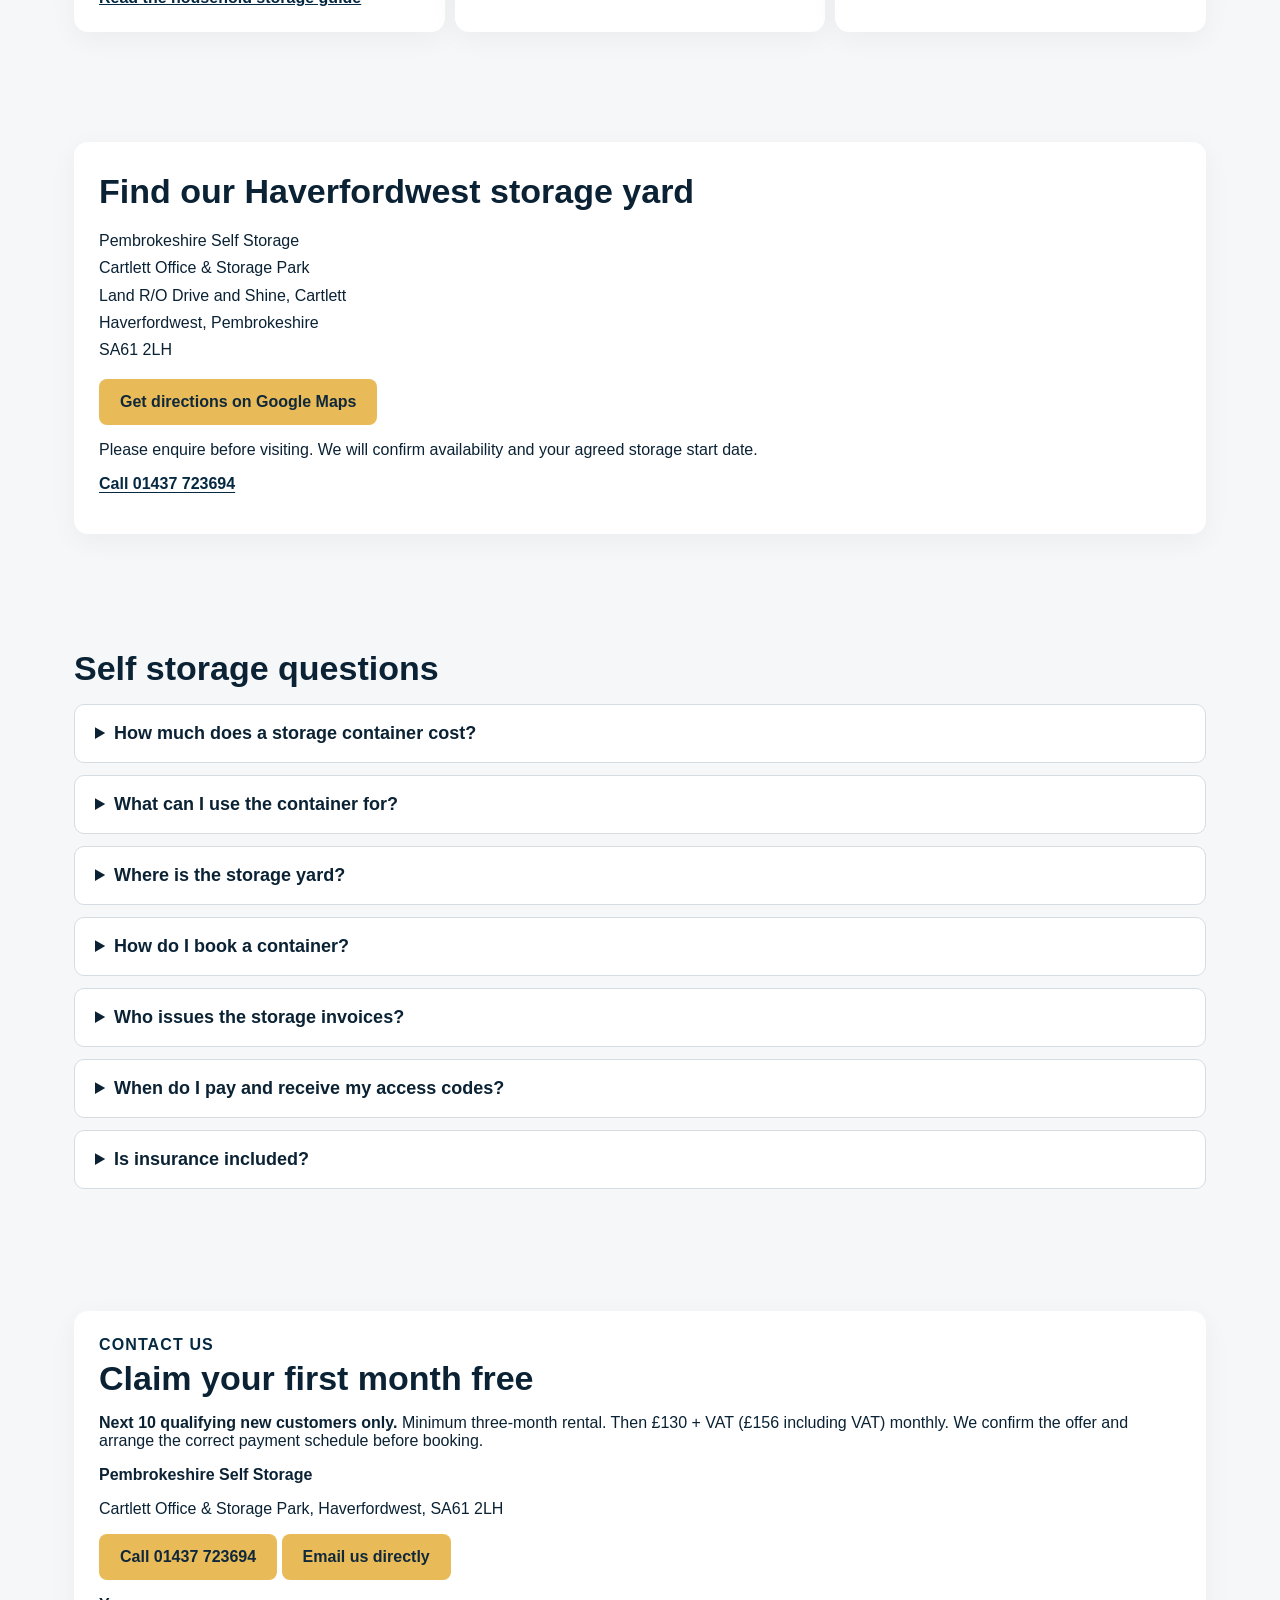
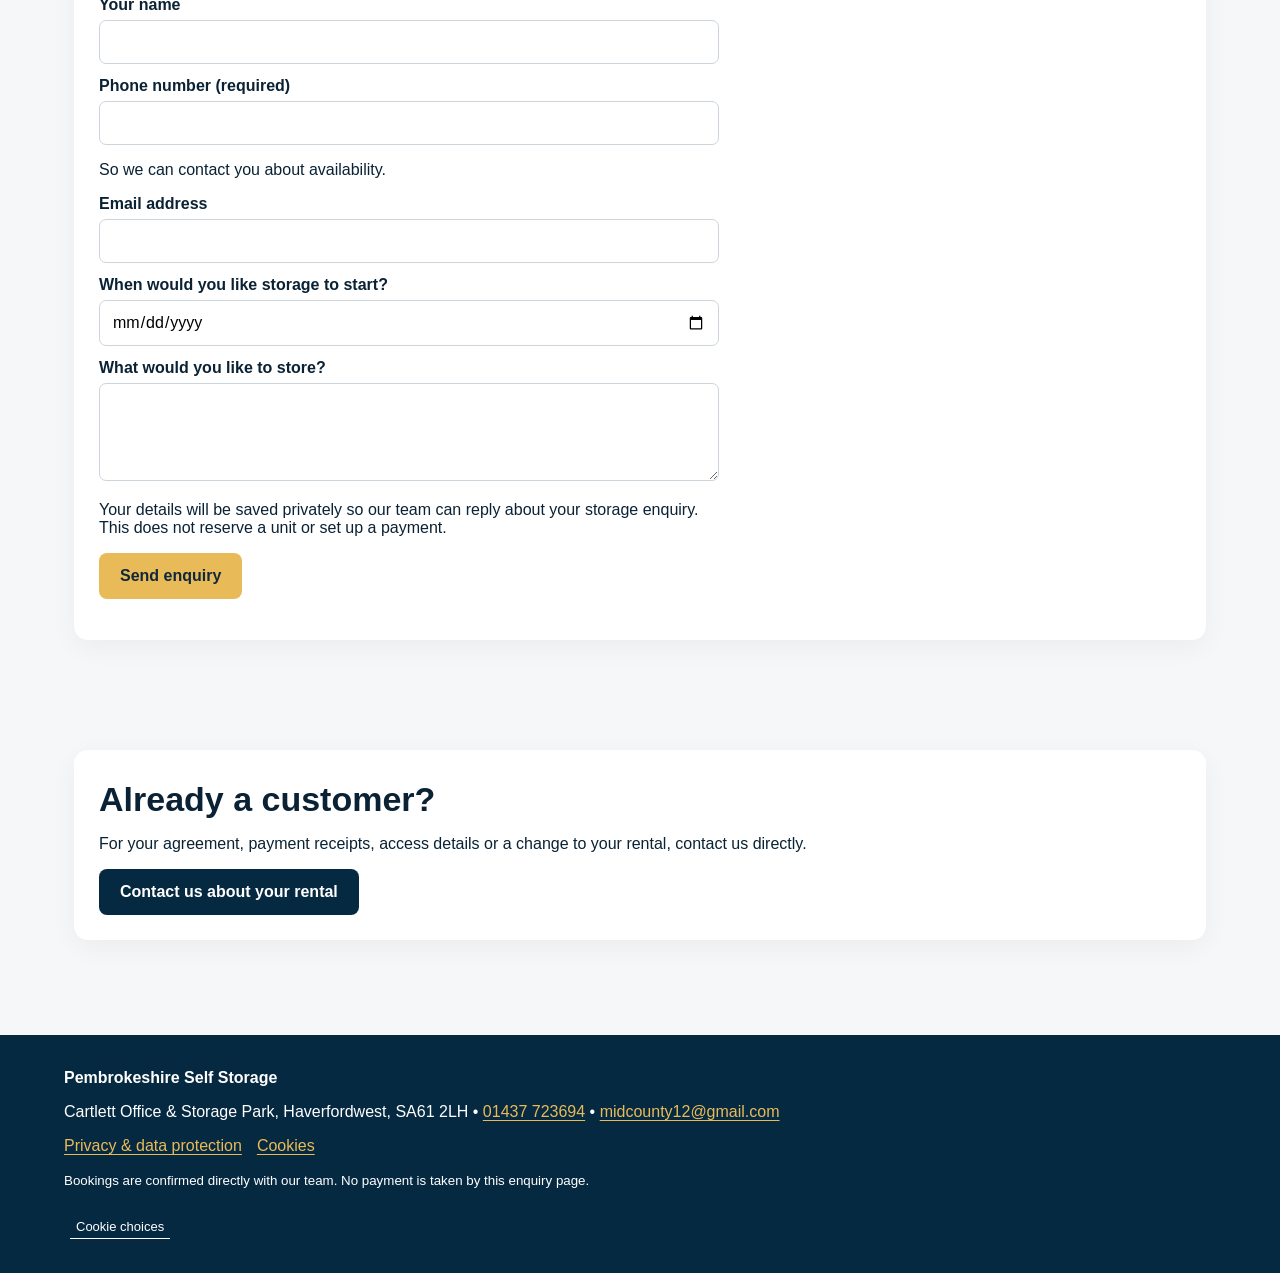
==== commit 4b73356c: "Update Google search snippet source and household storage summary for first month free promotion" ====
--- a/index.html
+++ b/index.html
@@ -4,7 +4,7 @@
 <meta name="google-site-verification" content="kUXxQzFEWAMLddyvp_b0VOW0svYXeMtjx2Dp1CBRgHg" />
 <meta charset="utf-8"><meta name="viewport" content="width=device-width,initial-scale=1">
 <title>Self Storage Haverfordwest | Pembrokeshire Self Storage</title>
-<meta name="description" content="20ft storage containers at Cartlett Office &amp; Storage Park, Haverfordwest, SA61 2LH. First month free for qualifying new customers; then £130 + VAT monthly (£156 including VAT). Enquire today.">
+<meta name="description" content="First month FREE on 20ft self storage in Haverfordwest for the next 10 qualifying new customers. Then £130 + VAT/month (£156 incl. VAT). 3-month minimum. Enquire today.">
 <link rel="canonical" href="https://www.pembrokeshireselfstorage.co.uk/">
 <meta name="robots" content="index,follow,max-image-preview:large">
 <meta name="theme-color" content="#062942">
@@ -71,7 +71,7 @@
 
 <section class="section" id="how"><div class="eyebrow">GET STARTED</div><h2>Arrange your storage</h2><div class="steps"><div class="step"><b>1</b><h3>Tell us what you need</h3><p>Call or email with your preferred start date and the items you want to store.</p></div><div class="step"><b>2</b><h3>Confirm your unit</h3><p>We confirm availability, your rent and start date, and provide the rental agreement.</p></div><div class="step"><b>3</b><h3>Arrange payment and access</h3><p>We agree payment and access arrangements with you before your rental starts.</p></div></div><p>An enquiry does not reserve a container or take payment. Please wait for our confirmation before bringing items to the site.</p></section>
 <section class="section" id="storage-uses"><h2>Storage for home moves and local businesses</h2><div class="steps"><article class="card"><h3>Moving house or renovating</h3><p>Keep furniture, boxed belongings and household items in a container while you move or work on your home. Tell us your preferred start date so we can check space.</p></article><article class="card"><h3>Business stock and equipment</h3><p>Make room at your premises with container storage for stock, tools and equipment. Our yard is based in Haverfordwest for customers across Pembrokeshire.</p></article><article class="card"><h3>Choose the space you need</h3><p>Our containers measure 20ft × 8ft externally. Door openings and internal dimensions are smaller, so contact us before booking if you need to store a particularly large item.</p></article></div></section>
-<section class="section" id="storage-guides"><h2>Plan your storage in Haverfordwest</h2><p>Compare the space, prepare your belongings and choose storage that suits your needs.</p><div class="steps"><article class="card"><h3><a href="/household-storage-haverfordwest.html">Household storage in Haverfordwest</a></h3><p>Store furniture and household belongings in a 20ft container in Haverfordwest. £156/month including VAT, one-month minimum. Ask about availability.</p><a class="call-link" href="/household-storage-haverfordwest.html">Read the household storage guide</a></article><article class="card"><h3><a href="/business-storage-haverfordwest.html">Business storage in Haverfordwest</a></h3><p>20ft container storage for business stock, tools and equipment in Haverfordwest, Pembrokeshire. £130 + VAT/month. Enquire about availability.</p><a class="call-link" href="/business-storage-haverfordwest.html">Read the business storage guide</a></article><article class="card"><h3><a href="/20ft-storage-container-guide.html">20ft storage container size and price guide</a></h3><p>Understand 20ft × 8ft container dimensions, packing and monthly costs at our Haverfordwest yard. £156 including VAT. Check suitability before booking.</p><a class="call-link" href="/20ft-storage-container-guide.html">Read the container size guide</a></article></div></section>
+<section class="section" id="storage-guides"><h2>Plan your storage in Haverfordwest</h2><p>Compare the space, prepare your belongings and choose storage that suits your needs.</p><div class="steps"><article class="card"><h3><a href="/household-storage-haverfordwest.html">Household storage in Haverfordwest</a></h3><p>Store furniture and household belongings in a secure 20ft container in Haverfordwest. First month free for the next 10 qualifying new customers. Then £130 + VAT/month (£156 including VAT). Three-month minimum for the offer. Enquire today.</p><a class="call-link" href="/household-storage-haverfordwest.html">Read the household storage guide</a></article><article class="card"><h3><a href="/business-storage-haverfordwest.html">Business storage in Haverfordwest</a></h3><p>20ft container storage for business stock, tools and equipment in Haverfordwest, Pembrokeshire. £130 + VAT/month. Enquire about availability.</p><a class="call-link" href="/business-storage-haverfordwest.html">Read the business storage guide</a></article><article class="card"><h3><a href="/20ft-storage-container-guide.html">20ft storage container size and price guide</a></h3><p>Understand 20ft × 8ft container dimensions, packing and monthly costs at our Haverfordwest yard. £156 including VAT. Check suitability before booking.</p><a class="call-link" href="/20ft-storage-container-guide.html">Read the container size guide</a></article></div></section>
 <section class="section" id="location"><div class="card"><h2>Find our Haverfordwest storage yard</h2><address>Pembrokeshire Self Storage<br>Cartlett Office &amp; Storage Park<br>Land R/O Drive and Shine, Cartlett<br>Haverfordwest, Pembrokeshire<br>SA61 2LH</address><p><a class="btn" href="https://www.google.com/maps/dir/?api=1&amp;destination=Pembrokeshire%20Self%20Storage%2C%20Cartlett%2C%20Haverfordwest%2C%20SA61%202LH&amp;destination_place_id=ChIJ-0dM77QvaUgR6V-urmySYzo">Get directions on Google Maps</a></p><p>Please enquire before visiting. We will confirm availability and your agreed storage start date.</p><p><a class="call-link" href="tel:01437723694">Call 01437 723694</a></p></div></section>
 <section class="section" id="storage-faq"><h2>Self storage questions</h2><details class="faq"><summary>How much does a storage container cost?</summary><p>A 20ft × 8ft storage container costs £156 per month including VAT (£130 plus VAT). The first-month-free promotion requires a minimum three-month rental. We confirm availability and your start date before you book.</p></details><details class="faq"><summary>What can I use the container for?</summary><p>Our containers are suitable for household belongings during a move or renovation, as well as business stock, tools and equipment. Tell us what you want to store when you enquire, and check the storage agreement for restrictions.</p></details><details class="faq"><summary>Where is the storage yard?</summary><p>Find Pembrokeshire Self Storage at Cartlett Office & Storage Park, Haverfordwest, Pembrokeshire, SA61 2LH. Use our <a href="#location">location and Google Maps directions</a> to plan your visit.</p></details><details class="faq"><summary>How do I book a container?</summary><p>Send an enquiry with your contact details, preferred start date and storage requirements. We will check availability and email your agreement and payment link. You then provide your full details and ID, sign the agreement and complete the GoCardless checkout.</p></details><details class="faq"><summary>Who issues the storage invoices?</summary><p>Storage invoices and payment requests are issued by Miles John Williams Limited, trading as Pembrokeshire Self Storage. The storage yard itself is at Cartlett Office &amp; Storage Park, Haverfordwest, SA61 2LH.</p></details><details class="faq"><summary>When do I pay and receive my access codes?</summary><p>For qualifying first-month-free customers, the first rental month is waived and rent starts from month two at £130 + VAT (£156 including VAT). The offer requires a minimum three-month rental and is confirmed by our team before agreement and payment setup. Do not pay a standard first-month invoice if you are expecting this offer: contact us so we can arrange the correct payment schedule. Access details are supplied after your signed agreement, ID and payment arrangements are verified.</p></details><details class="faq"><summary>Is insurance included?</summary><p>Insurance for your stored belongings is not provided by the yard. Please arrange any cover you need and check that your policy covers items kept in a storage container.</p></details></section>
 <section class="section" id="contact"><div class="card"><div class="eyebrow">CONTACT US</div><h2>Claim your first month free</h2><p><strong>Next 10 qualifying new customers only.</strong> Minimum three-month rental. Then £130 + VAT (£156 including VAT) monthly. We confirm the offer and arrange the correct payment schedule before booking.</p><p><strong>Pembrokeshire Self Storage</strong></p><p>Cartlett Office &amp; Storage Park, Haverfordwest, SA61 2LH</p><p><a class="btn" href="tel:01437723694">Call 01437 723694</a> <a class="btn" href="mailto:midcounty12@gmail.com?subject=Storage%20enquiry">Email us directly</a></p><form id="enquiryForm"><div class="field"><label for="enquiryName">Your name</label><input id="enquiryName" name="name" autocomplete="name" maxlength="120" required></div><div class="field"><label for="enquiryPhone">Phone number (required)</label><input id="enquiryPhone" name="phone" type="tel" autocomplete="tel" inputmode="tel" maxlength="30" required><p>So we can contact you about availability.</p></div><div class="field"><label for="enquiryContact">Email address</label><input id="enquiryContact" name="contact" type="email" autocomplete="email" maxlength="160" required></div><div class="field"><label for="enquiryDate">When would you like storage to start?</label><input id="enquiryDate" name="date" type="date" required></div><div class="field"><label for="enquiryMessage">What would you like to store?</label><textarea id="enquiryMessage" name="message" rows="4" maxlength="1500" required></textarea></div><p>Your details will be saved privately so our team can reply about your storage enquiry. This does not reserve a unit or set up a payment.</p><div style="position:absolute;left:-10000px" aria-hidden="true"><label>Leave blank<input id="enquiryWebsite" tabindex="-1" autocomplete="off"></label></div><button class="btn" type="submit">Send enquiry</button><p id="enquiryStatus" role="status"></p></form></div></section>
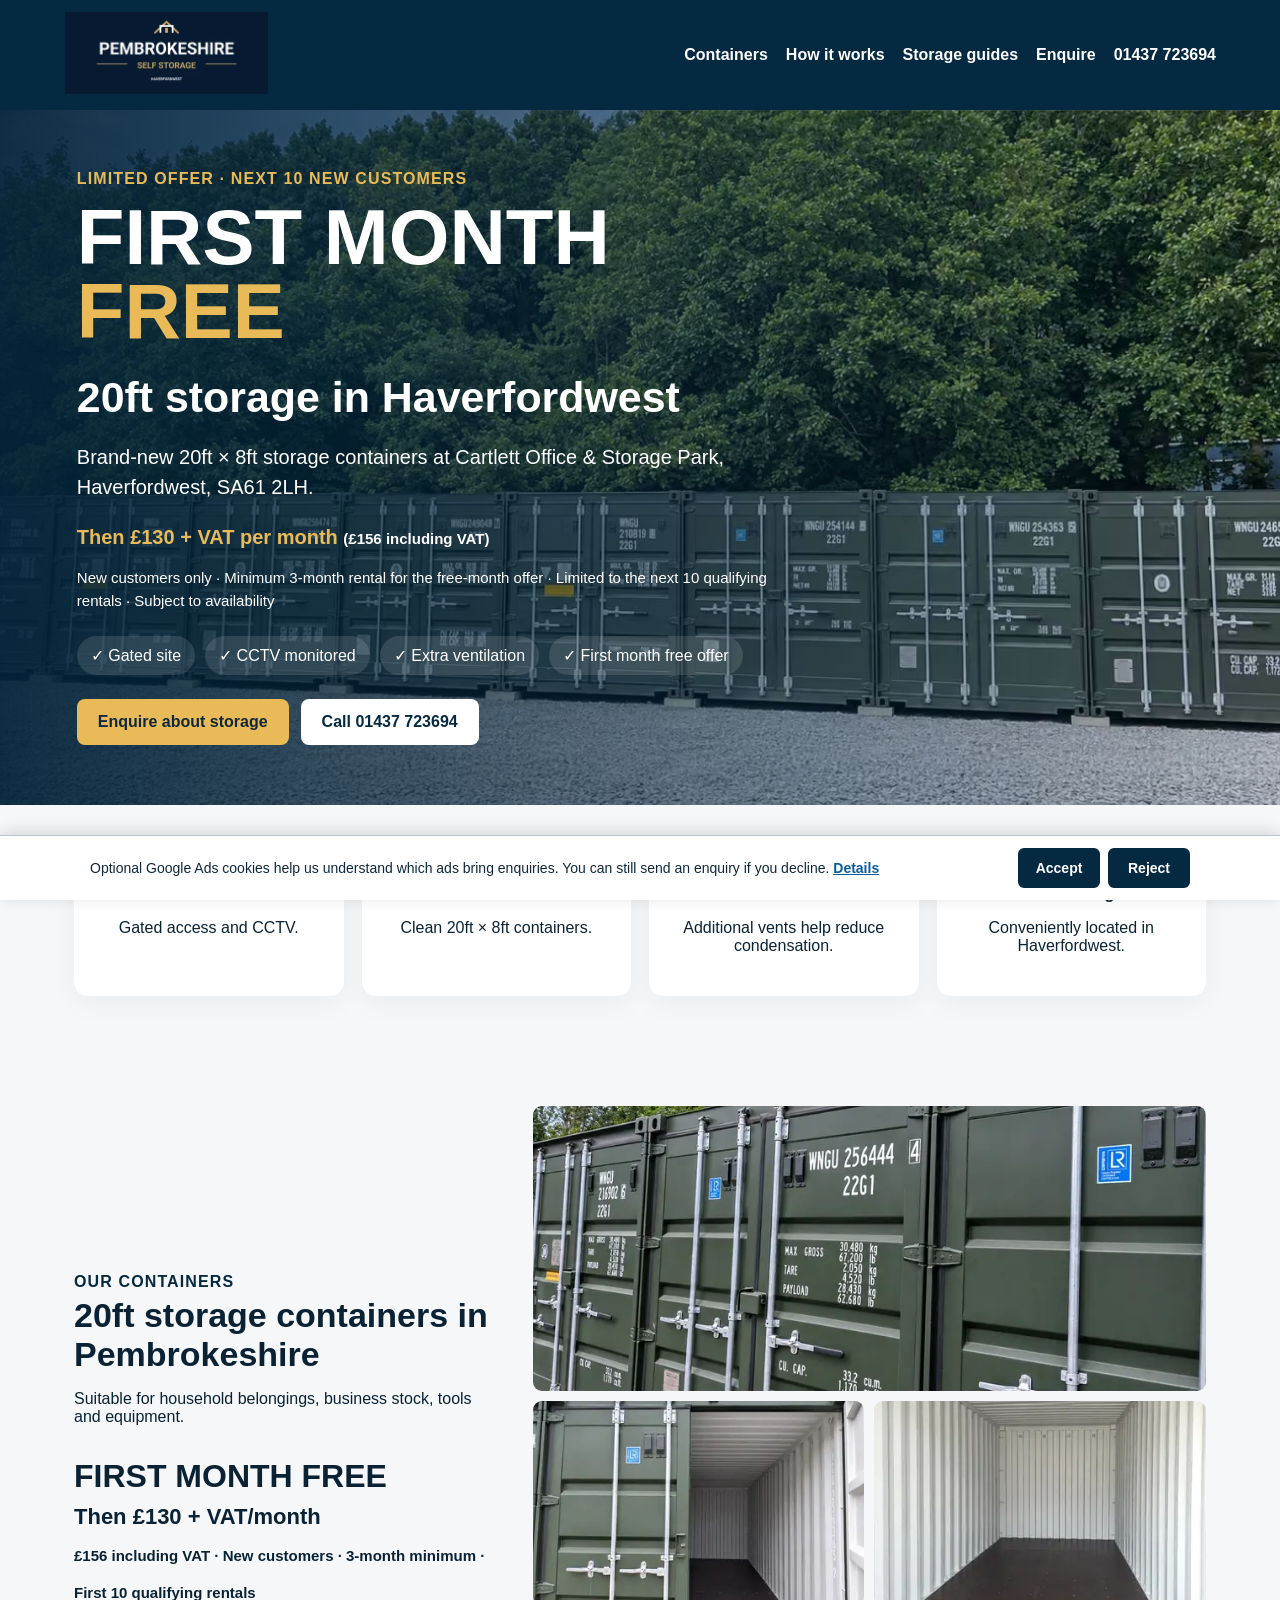
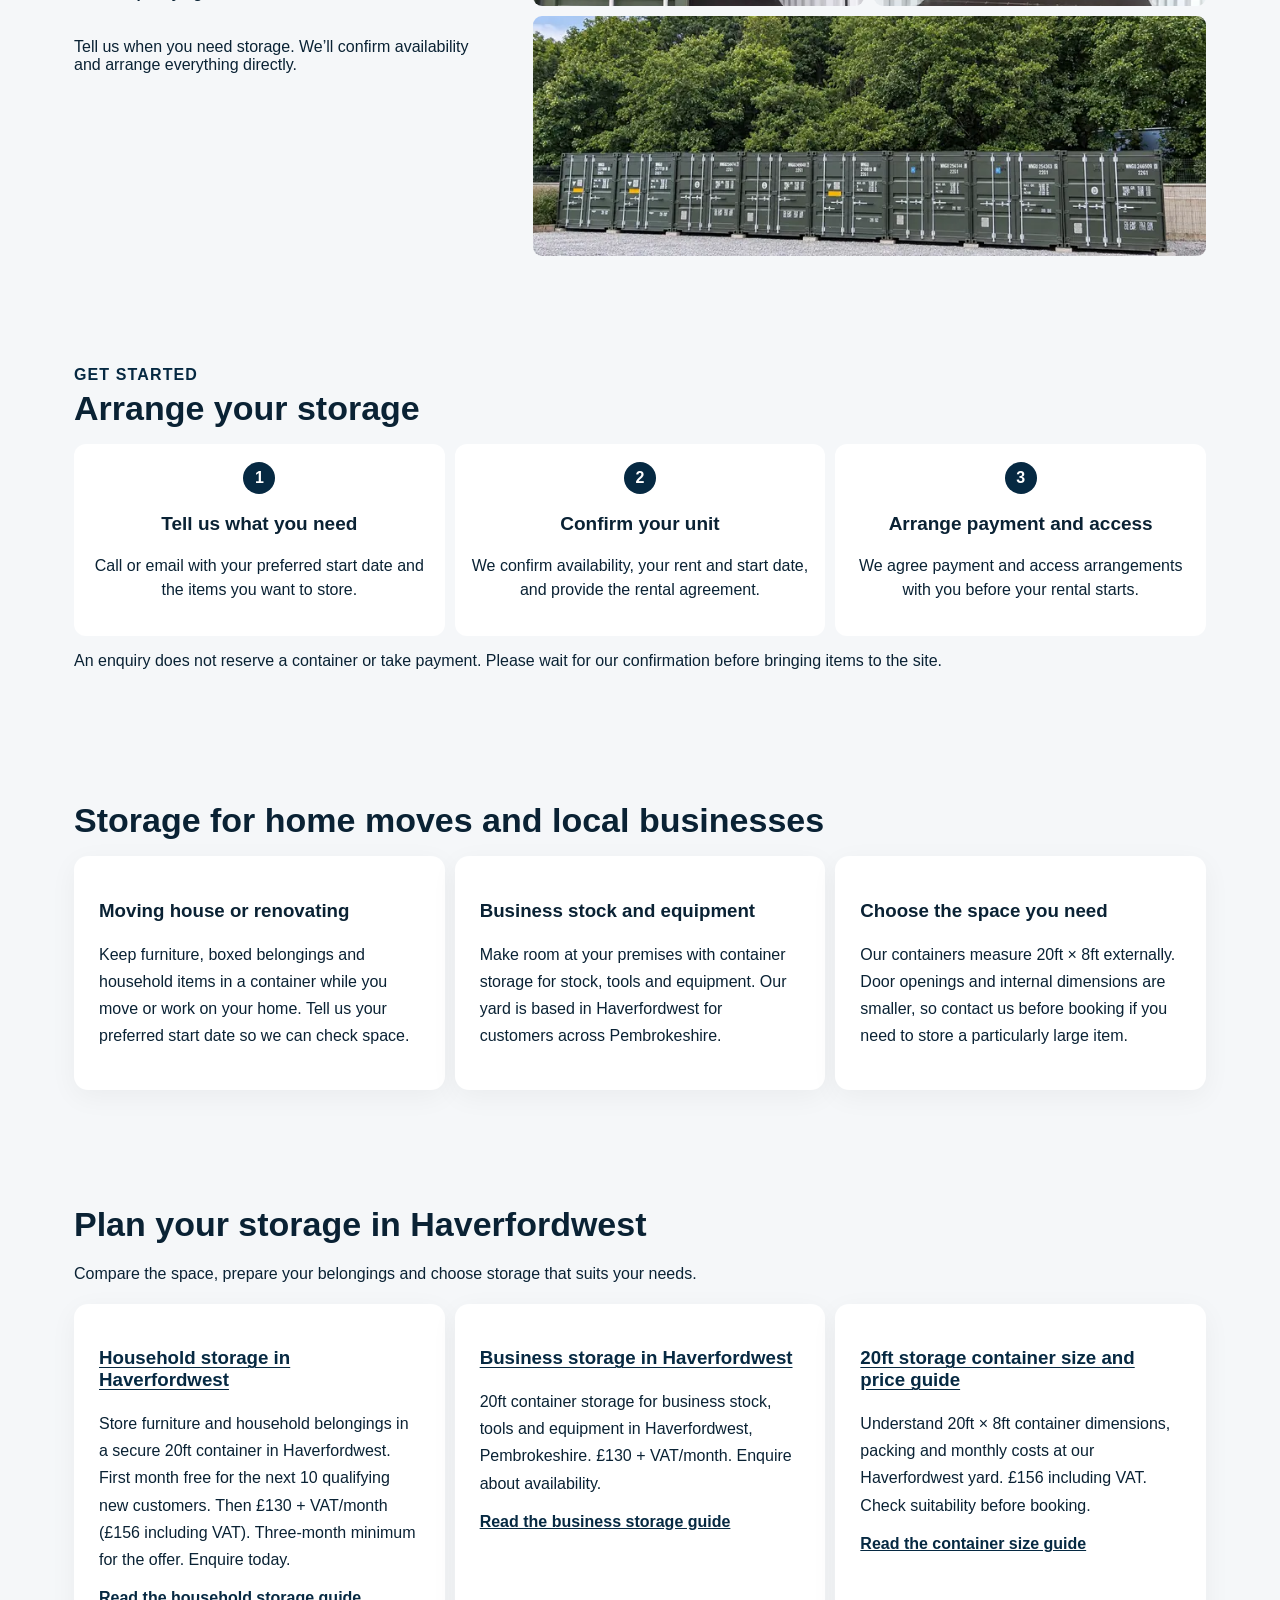
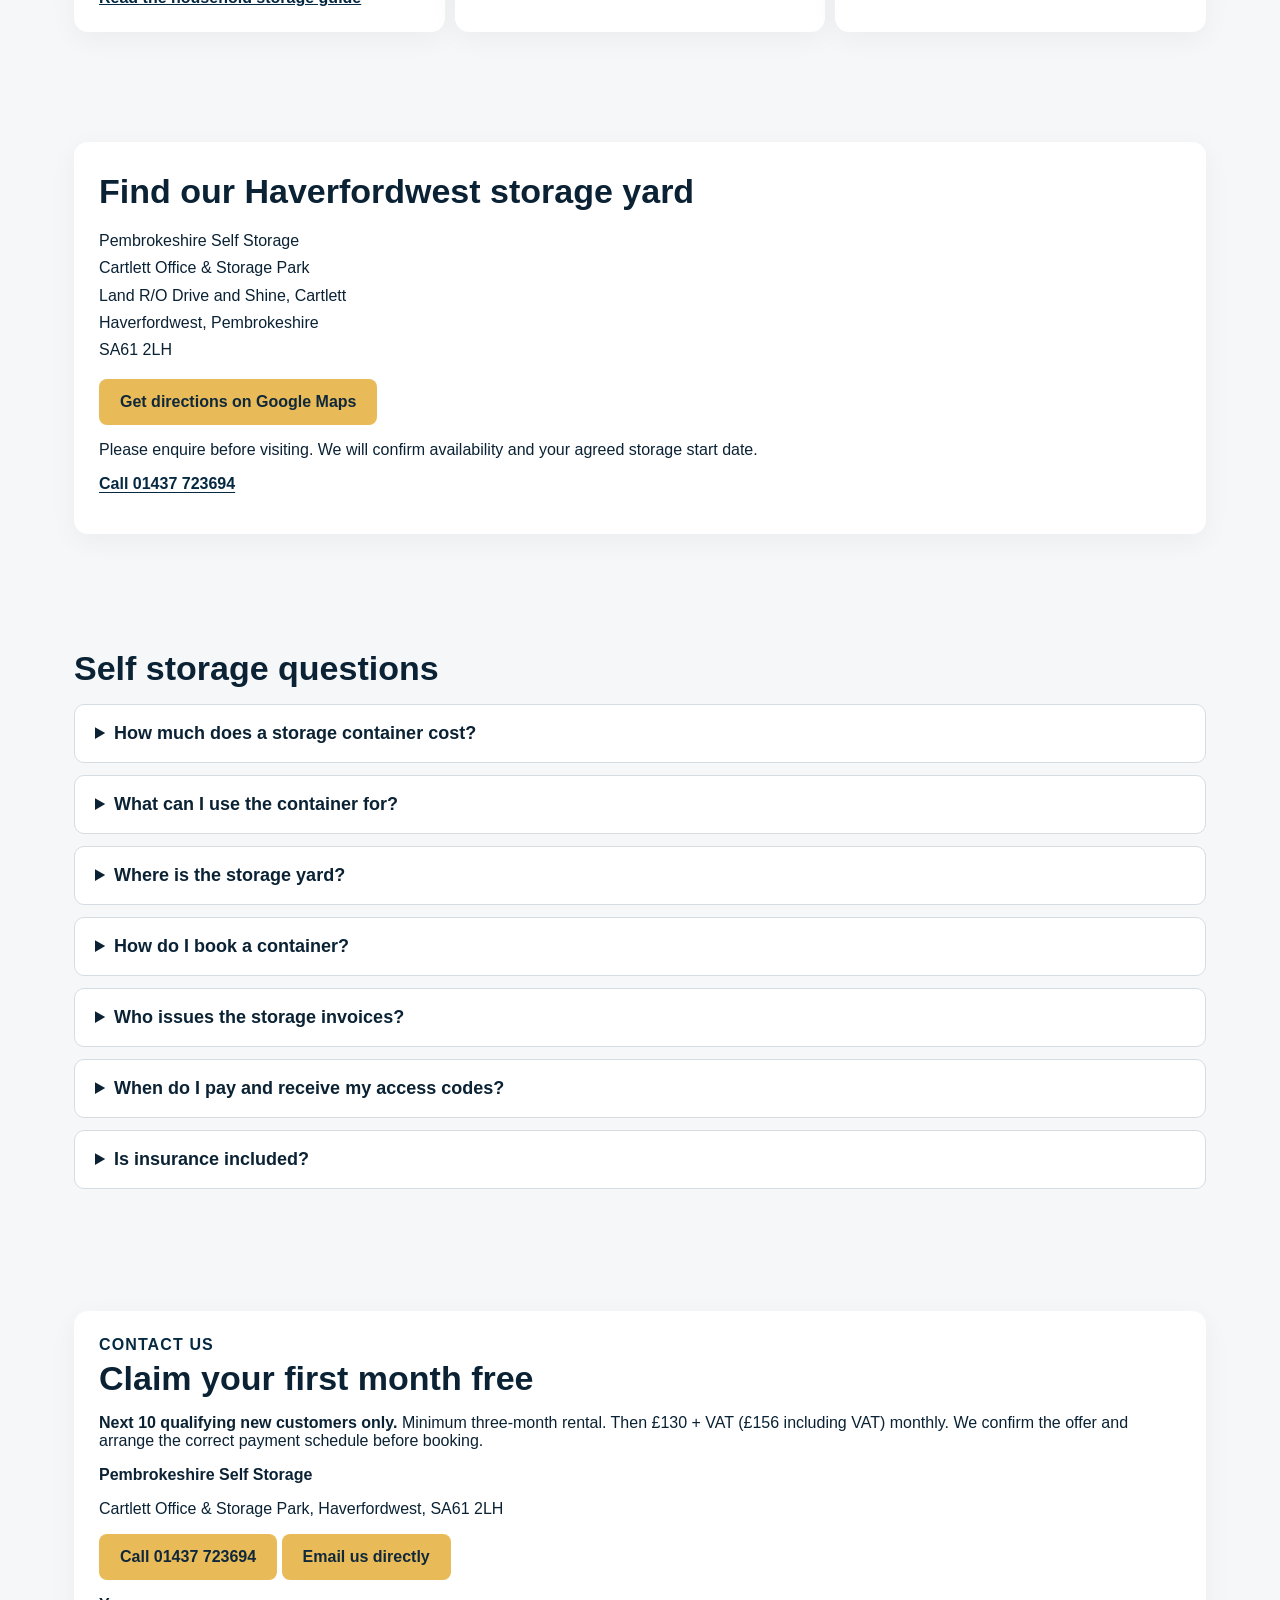
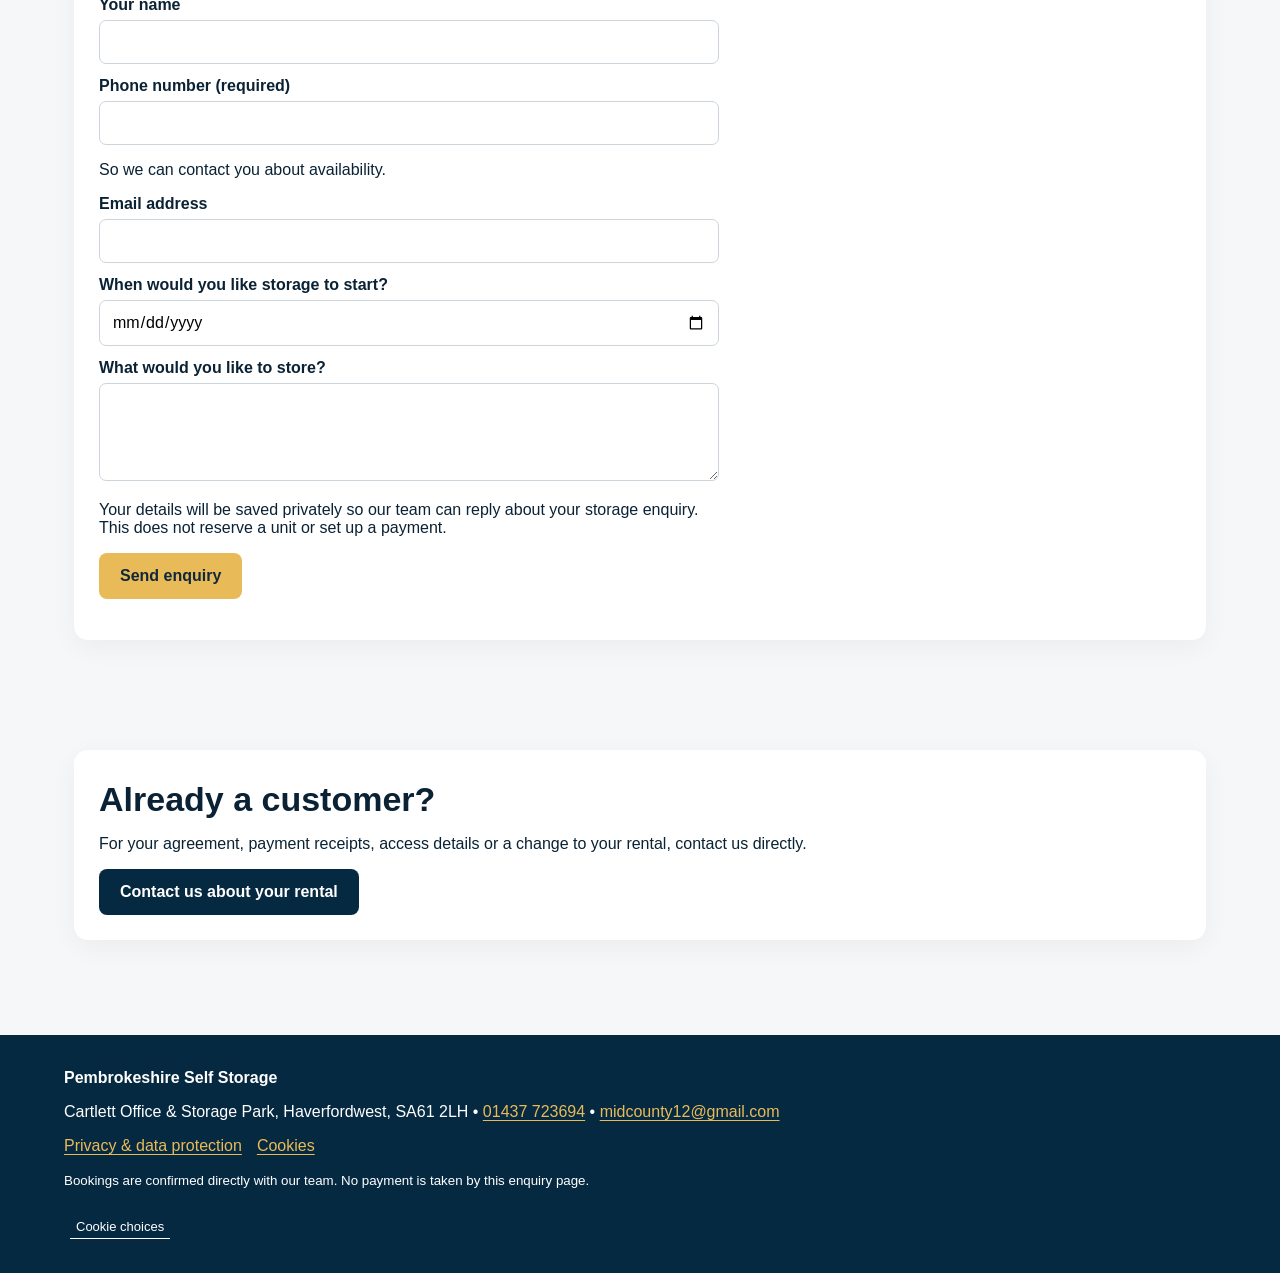
==== commit bc3bfaa1: "Remove introductory wording from storage homepage offer" ====
--- a/index.html
+++ b/index.html
@@ -61,7 +61,7 @@
 <a class="skip-link" href="#main">Skip to content</a>
 <header><a href="https://www.pembrokeshireselfstorage.co.uk/" aria-label="Pembrokeshire Self Storage homepage" style="display:inline-block;text-decoration:none"><img class="logo" width="205" height="83" src="logo-410.webp" alt="Pembrokeshire Self Storage"></a><nav class="nav"><a href="#containers">Containers</a><a href="#how">How it works</a><a href="#storage-guides">Storage guides</a><a href="#contact">Enquire</a><a class="phone" href="tel:01437723694">01437 723694</a></nav></header>
 
-<main id="main"><section class="hero"><div><div class="eyebrow">LIMITED INTRODUCTORY OFFER · NEXT 10 NEW CUSTOMERS</div><h1>FIRST MONTH <span class="gold">FREE</span><br><span style="font-size:.55em">20ft storage in Haverfordwest</span></h1><p>Brand-new 20ft × 8ft storage containers at Cartlett Office & Storage Park, Haverfordwest, SA61 2LH.</p><p class="hero-price"><strong>Then £130 + VAT per month</strong> <span style="font-size:15px"> (£156 including VAT)</span></p><p style="font-size:15px;line-height:1.5">New customers only · Minimum 3-month rental for the free-month offer · Limited to the next 10 qualifying rentals · Subject to availability</p><div class="arrival-banner" id="arrivalBanner"><strong>10 MORE 20FT CONTAINERS DUE WEDNESDAY 25 NOVEMBER</strong><span>We're expecting another 10 containers at our Cartlett yard. <a href="#contact">Enquire now</a> and we'll confirm availability once they arrive.</span></div><div class="badges"><span class="badge">✓ Gated site</span><span class="badge">✓ CCTV monitored</span><span class="badge">✓ Extra ventilation</span><span class="badge">✓ First month free offer</span></div><div class="hero-actions"><a class="btn" href="#contact">Enquire about storage</a><a class="btn call" href="tel:01437723694">Call 01437 723694</a></div></div></section>
+<main id="main"><section class="hero"><div><div class="eyebrow">LIMITED OFFER · NEXT 10 NEW CUSTOMERS</div><h1>FIRST MONTH <span class="gold">FREE</span><br><span style="font-size:.55em">20ft storage in Haverfordwest</span></h1><p>Brand-new 20ft × 8ft storage containers at Cartlett Office & Storage Park, Haverfordwest, SA61 2LH.</p><p class="hero-price"><strong>Then £130 + VAT per month</strong> <span style="font-size:15px"> (£156 including VAT)</span></p><p style="font-size:15px;line-height:1.5">New customers only · Minimum 3-month rental for the free-month offer · Limited to the next 10 qualifying rentals · Subject to availability</p><div class="arrival-banner" id="arrivalBanner"><strong>10 MORE 20FT CONTAINERS DUE WEDNESDAY 25 NOVEMBER</strong><span>We're expecting another 10 containers at our Cartlett yard. <a href="#contact">Enquire now</a> and we'll confirm availability once they arrive.</span></div><div class="badges"><span class="badge">✓ Gated site</span><span class="badge">✓ CCTV monitored</span><span class="badge">✓ Extra ventilation</span><span class="badge">✓ First month free offer</span></div><div class="hero-actions"><a class="btn" href="#contact">Enquire about storage</a><a class="btn call" href="tel:01437723694">Call 01437 723694</a></div></div></section>
 
 <section class="section"><div class="features"><div class="feature"><b>Secure & monitored</b><p>Gated access and CCTV.</p></div><div class="feature"><b>Brand-new units</b><p>Clean 20ft × 8ft containers.</p></div><div class="feature"><b>Extra ventilation</b><p>Additional vents help reduce condensation.</p></div><div class="feature"><b>Local storage</b><p>Conveniently located in Haverfordwest.</p></div></div></section>
 
--- a/ads-consent.css
+++ b/ads-consent.css
@@ -46,6 +46,7 @@
 }
 @media(max-width:650px) {
   .storage-cookie-bar { flex-direction: column; align-items: stretch; gap: 10px; padding: 12px 14px; font-size: 13px; }
+  .storage-cookie-message { flex: 0 0 auto; min-width: 0; }
   .storage-cookie-actions { display: grid; grid-template-columns: 1fr 1fr; }
   .storage-cookie-actions button { min-height: 38px; }
 }
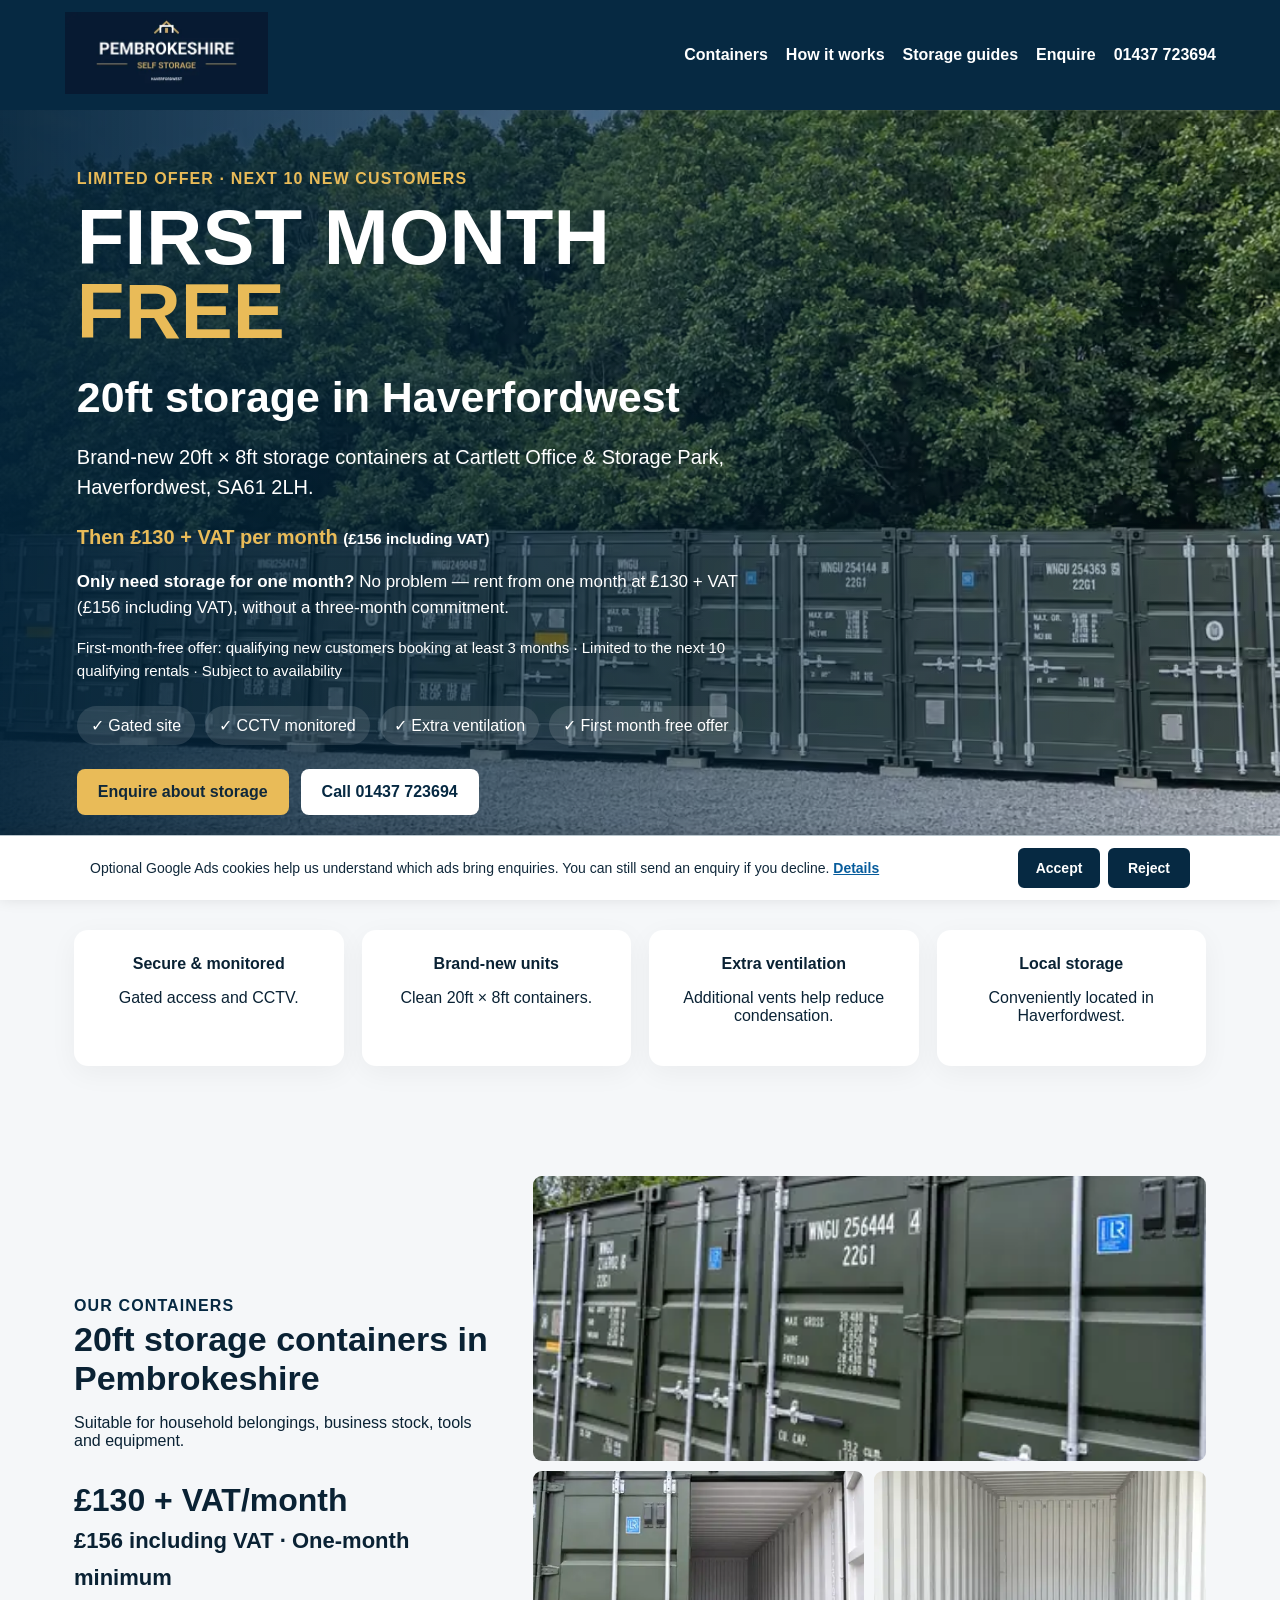
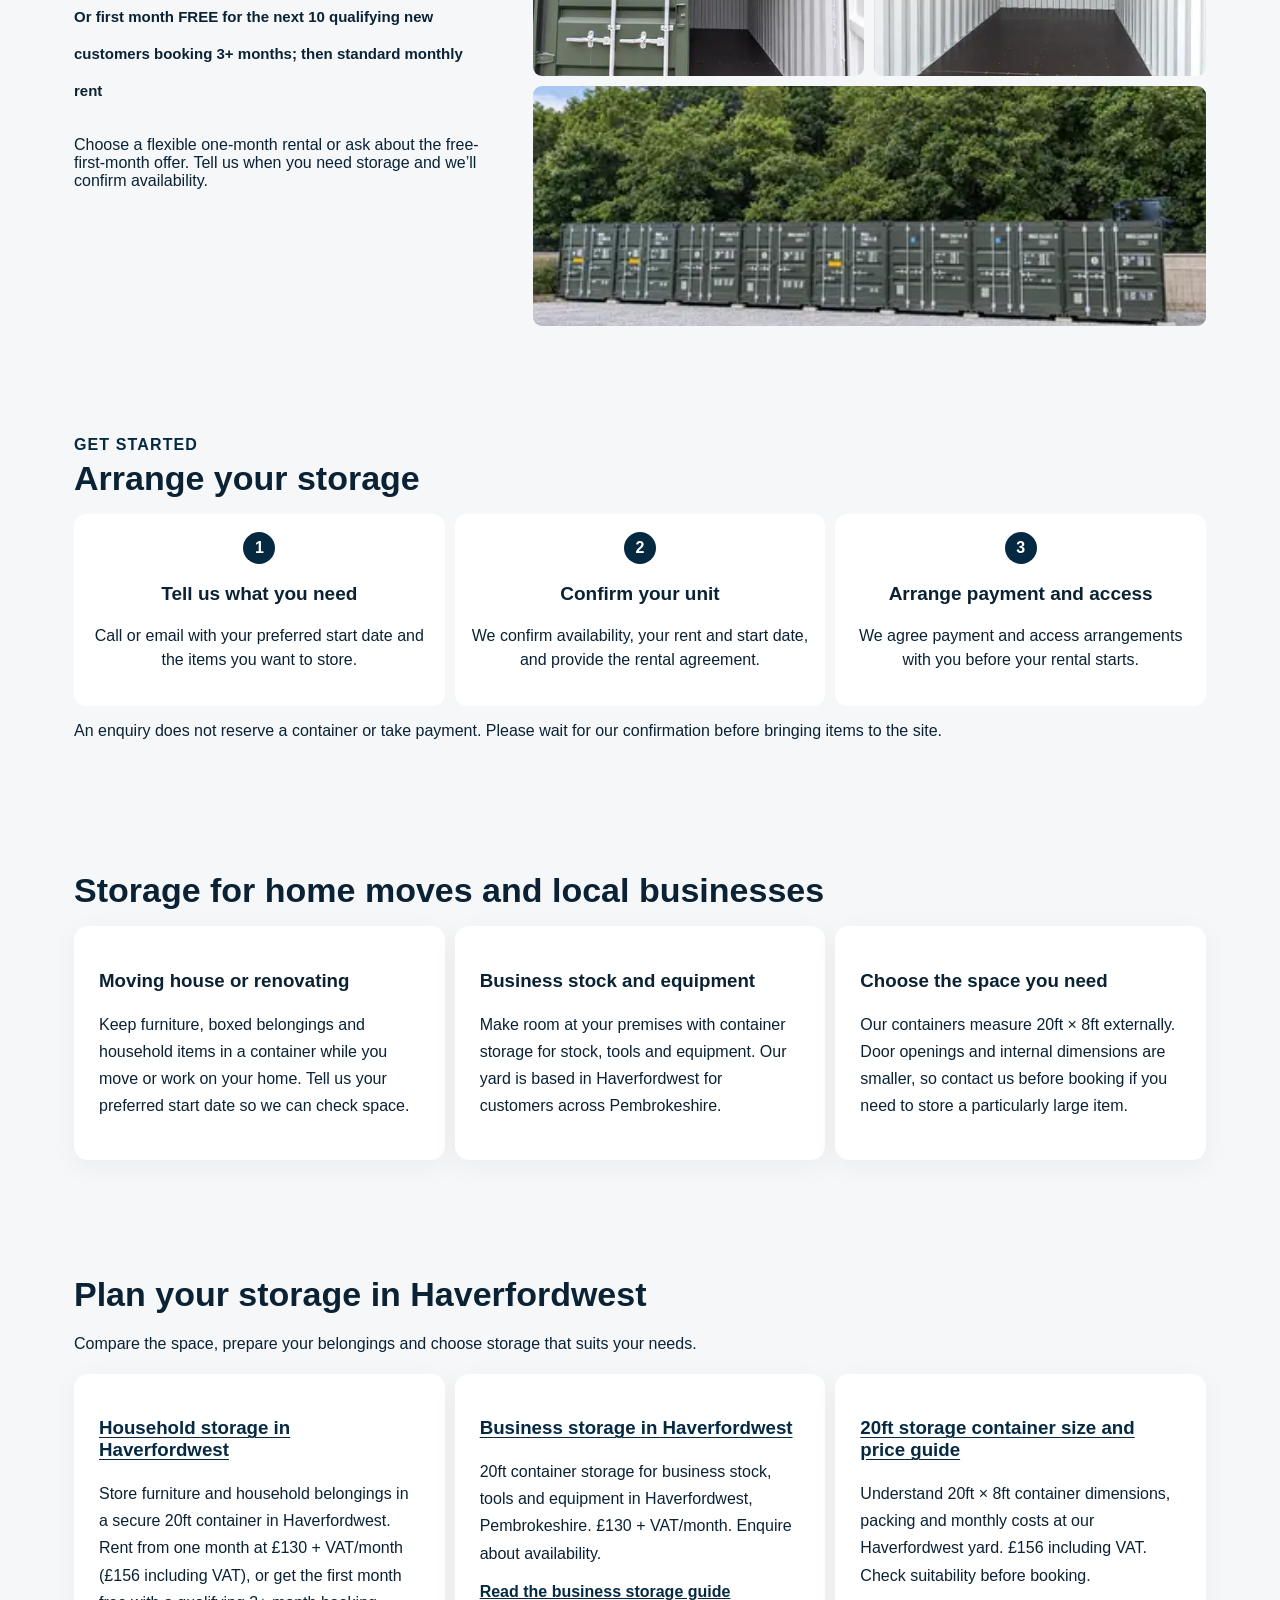
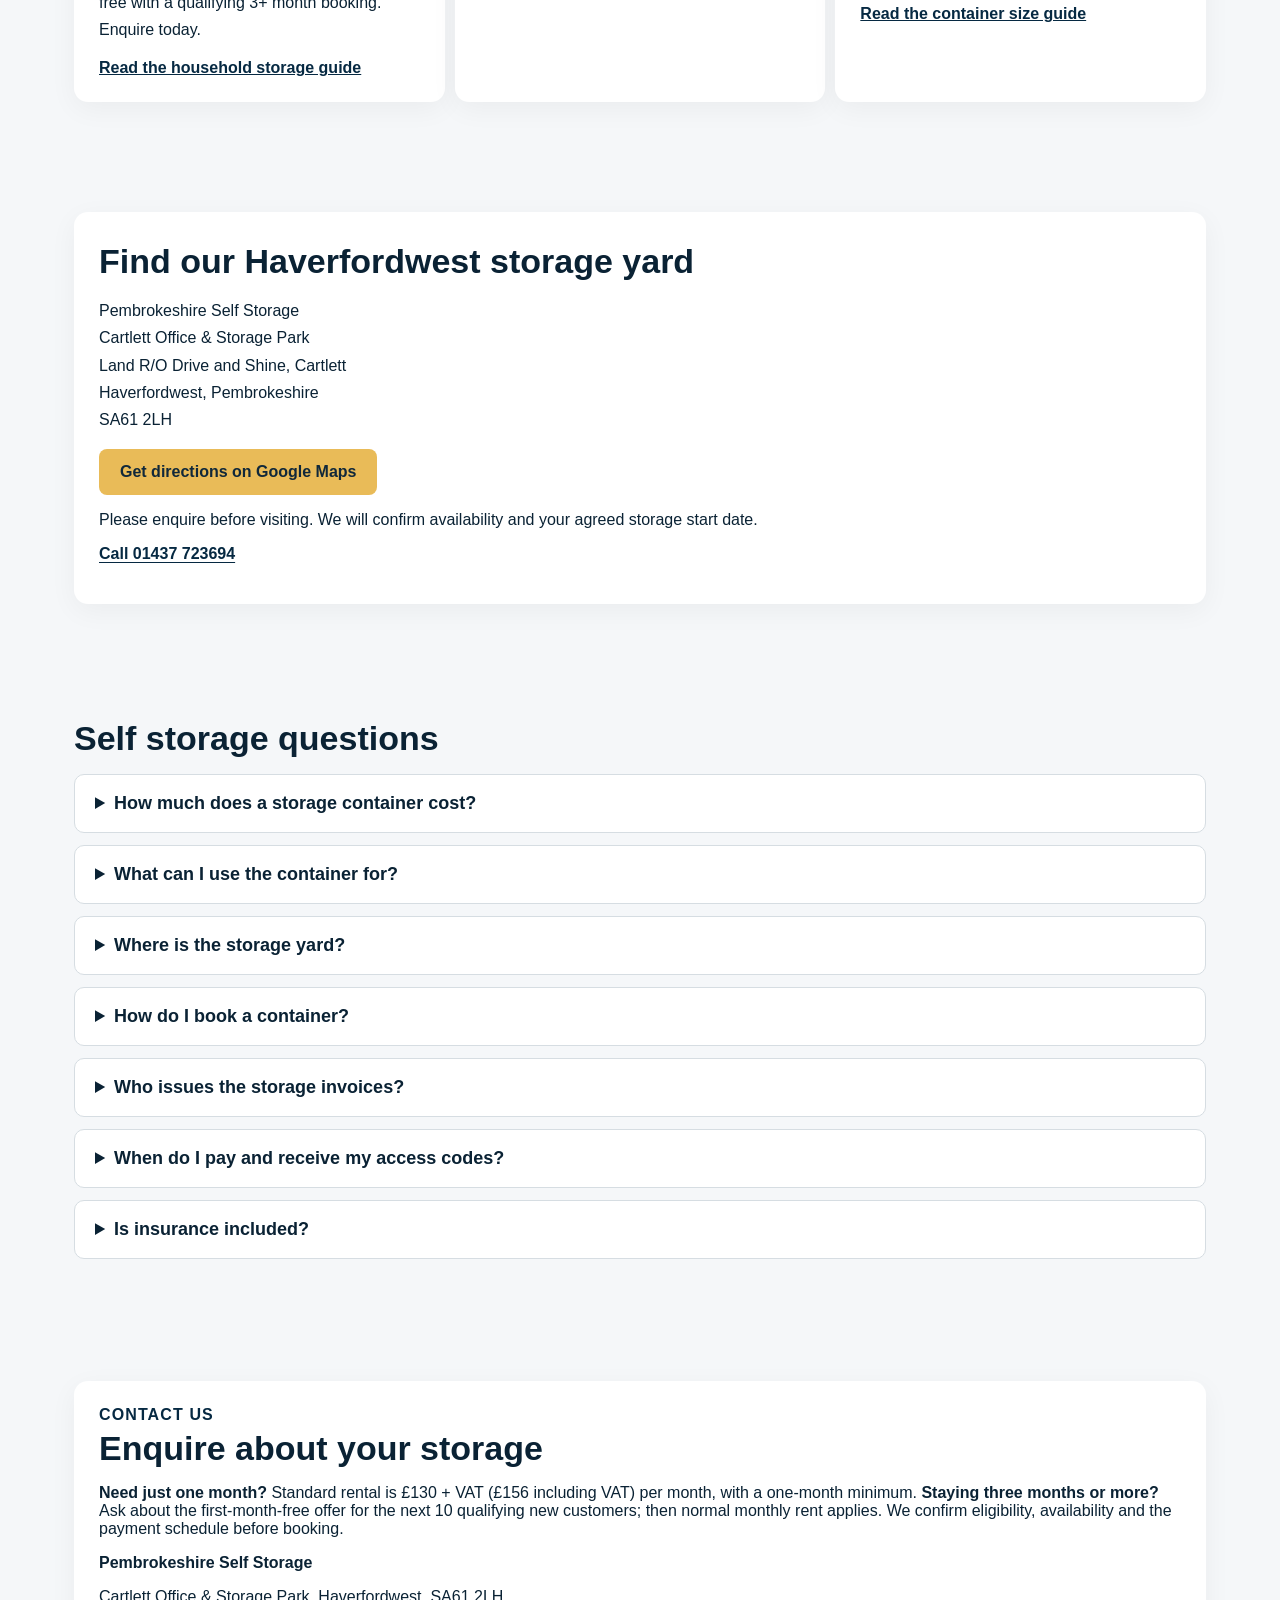
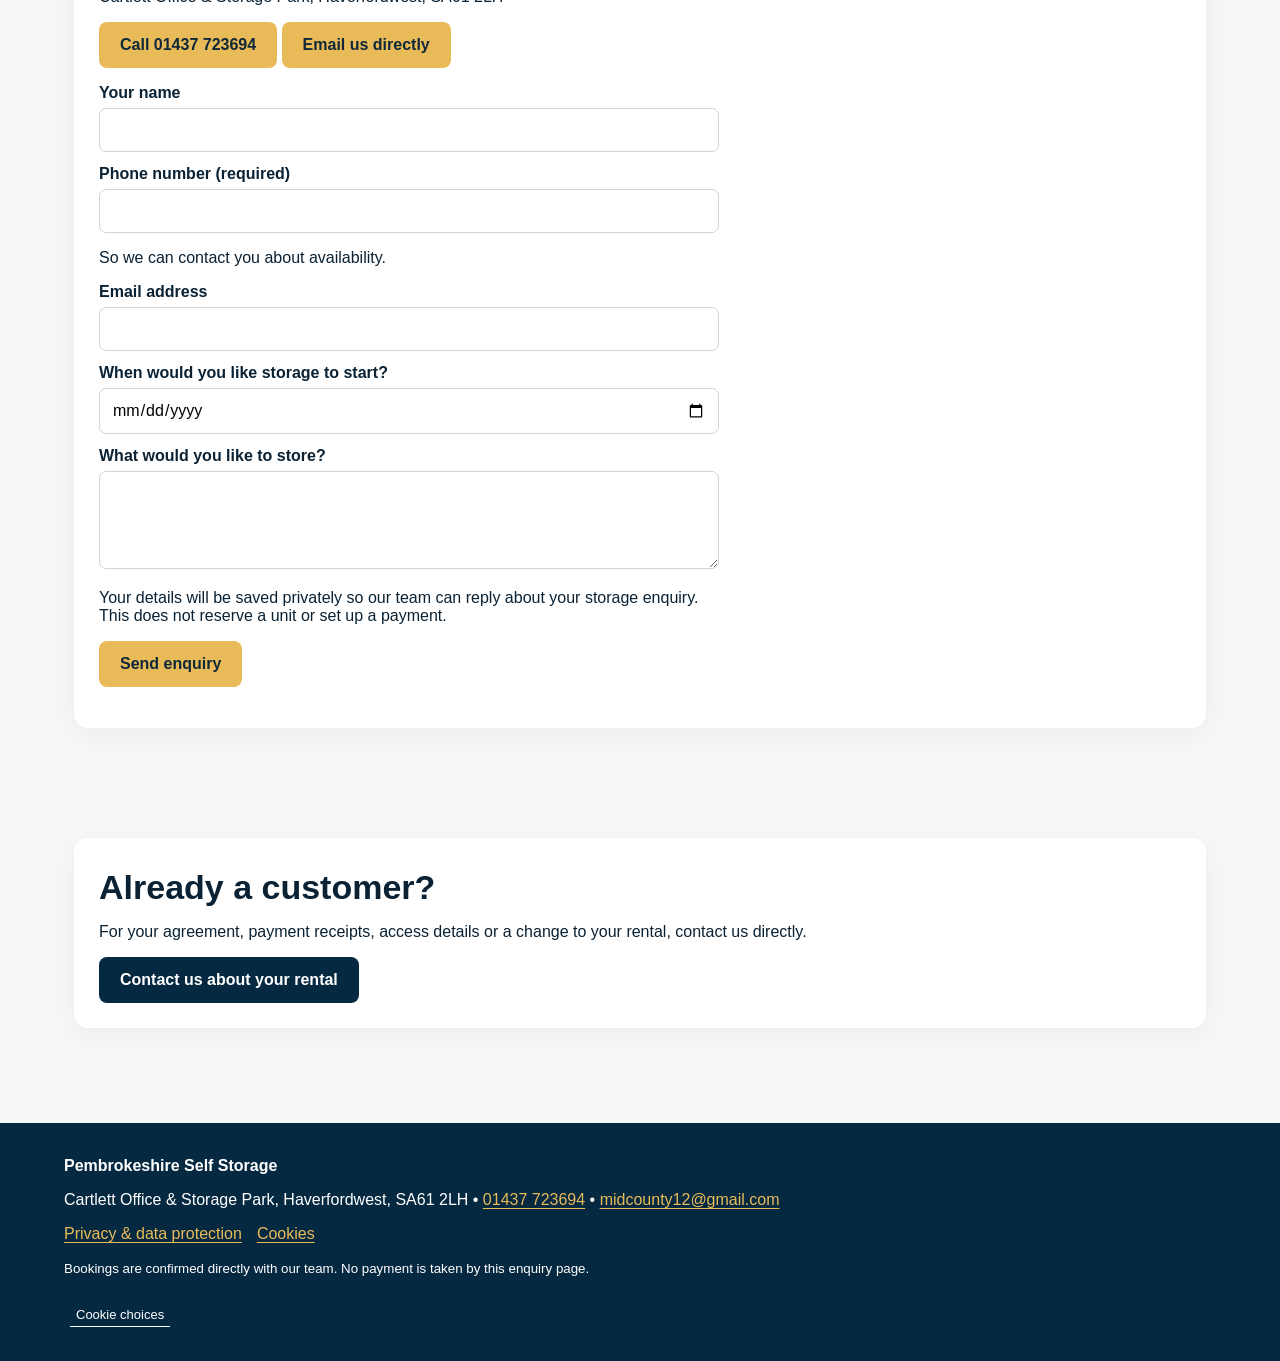
==== commit 5ebeb24f: "Clarify flexible one-month storage and qualifying free-month offer" ====
--- a/index.html
+++ b/index.html
@@ -4,7 +4,7 @@
 <meta name="google-site-verification" content="kUXxQzFEWAMLddyvp_b0VOW0svYXeMtjx2Dp1CBRgHg" />
 <meta charset="utf-8"><meta name="viewport" content="width=device-width,initial-scale=1">
 <title>Self Storage Haverfordwest | Pembrokeshire Self Storage</title>
-<meta name="description" content="First month FREE on 20ft self storage in Haverfordwest for the next 10 qualifying new customers. Then £130 + VAT/month (£156 incl. VAT). 3-month minimum. Enquire today.">
+<meta name="description" content="20ft self storage in Haverfordwest. Rent from one month at £130 + VAT/month (£156 incl. VAT), or first month FREE for qualifying new 3+ month bookings.">
 <link rel="canonical" href="https://www.pembrokeshireselfstorage.co.uk/">
 <meta name="robots" content="index,follow,max-image-preview:large">
 <meta name="theme-color" content="#062942">
@@ -12,7 +12,7 @@
 <meta property="og:locale" content="en_GB">
 <meta property="og:site_name" content="Pembrokeshire Self Storage">
 <meta property="og:title" content="Self Storage in Haverfordwest | Pembrokeshire Self Storage">
-<meta property="og:description" content="20ft × 8ft storage containers in Haverfordwest. First month free for qualifying new customers, then £130 + VAT monthly (£156 including VAT). Gated site at Cartlett Office &amp; Storage Park, SA61 2LH.">
+<meta property="og:description" content="20ft × 8ft storage containers in Haverfordwest. One-month rentals from £130 + VAT/month (£156 incl. VAT), or first month free on qualifying 3+ month bookings.">
 <meta property="og:url" content="https://www.pembrokeshireselfstorage.co.uk/">
 <meta property="og:image" content="https://www.pembrokeshireselfstorage.co.uk/container-yard.jpeg">
 <meta property="og:image:width" content="1536">
@@ -21,7 +21,7 @@
 <meta name="twitter:card" content="summary_large_image">
 <link rel="preload" as="image" href="hero-mobile.avif" type="image/avif" media="(max-width:800px)" fetchpriority="high">
 <link rel="preload" as="image" href="hero-desktop.avif" type="image/avif" media="(min-width:801px)" fetchpriority="high">
-<script type="application/ld+json">{"@context":"https://schema.org","@graph":[{"@type":"SelfStorage","@id":"https://www.pembrokeshireselfstorage.co.uk/#business","name":"Pembrokeshire Self Storage","url":"https://www.pembrokeshireselfstorage.co.uk/","telephone":"+441437723694","email":"midcounty12@gmail.com","image":"https://www.pembrokeshireselfstorage.co.uk/container-yard.jpeg","logo":"https://www.pembrokeshireselfstorage.co.uk/logo.jpeg","description":"20ft × 8ft container self storage at Cartlett Office & Storage Park in Haverfordwest, Pembrokeshire. First month free for the next 10 qualifying new customers with a three-month minimum; then £130 + VAT monthly (£156 including VAT). Availability confirmed before booking.","address":{"@type":"PostalAddress","streetAddress":"Land R/O Drive and Shine, Cartlett","addressLocality":"Haverfordwest","addressRegion":"Pembrokeshire","postalCode":"SA61 2LH","addressCountry":"GB"},"areaServed":[{"@type":"City","name":"Haverfordwest"},{"@type":"AdministrativeArea","name":"Pembrokeshire"}],"hasMap":"https://www.google.com/maps/search/?api=1&query=Pembrokeshire%20Self%20Storage&query_place_id=ChIJ-0dM77QvaUgR6V-urmySYzo","priceRange":"£156 per month including VAT","makesOffer":{"@type":"Offer","name":"20ft × 8ft storage container rental","price":"156.00","priceCurrency":"GBP","url":"https://www.pembrokeshireselfstorage.co.uk/#containers","description":"Standard monthly container rental including VAT; limited first-month-free offer for qualifying new customers with a three-month minimum. Subject to confirmed availability."},"sameAs":["https://www.google.com/maps/search/?api=1&query=Pembrokeshire%20Self%20Storage&query_place_id=ChIJ-0dM77QvaUgR6V-urmySYzo","https://www.yell.com/biz/pembrokeshire-self-storage-ltd-haverfordwest-11066298/"],"alternateName":"Pembrokeshire Self Storage"},{"@type":"WebSite","@id":"https://www.pembrokeshireselfstorage.co.uk/#website","url":"https://www.pembrokeshireselfstorage.co.uk/","name":"Pembrokeshire Self Storage","publisher":{"@id":"https://www.pembrokeshireselfstorage.co.uk/#business"}},{"@type":"FAQPage","@id":"https://www.pembrokeshireselfstorage.co.uk/#storage-faq","isPartOf":{"@id":"https://www.pembrokeshireselfstorage.co.uk/#website"},"mainEntity":[{"@type":"Question","name":"How much does a storage container cost?","acceptedAnswer":{"@type":"Answer","text":"Our limited offer gives the first month free to the next 10 qualifying new customers with a three-month minimum. Thereafter the rent is £130 + VAT (£156 including VAT) monthly. We confirm eligibility, availability and the payment schedule before booking."}},{"@type":"Question","name":"What can I use the container for?","acceptedAnswer":{"@type":"Answer","text":"Our containers are suitable for household belongings during a move or renovation, as well as business stock, tools and equipment. Tell us what you want to store when you enquire, and check the storage agreement for restrictions."}},{"@type":"Question","name":"Where is the storage yard?","acceptedAnswer":{"@type":"Answer","text":"Pembrokeshire Self Storage is at Cartlett Office & Storage Park, Haverfordwest, Pembrokeshire, SA61 2LH."}},{"@type":"Question","name":"How do I book a container?","acceptedAnswer":{"@type":"Answer","text":"Send an enquiry with your contact details, preferred start date and storage requirements. We will check availability and email your agreement and payment link. You then provide your full details and ID, sign the agreement and complete the GoCardless checkout."}},{"@type":"Question","name":"Is insurance included?","acceptedAnswer":{"@type":"Answer","text":"Insurance for your stored belongings is not provided by the yard. Please arrange any cover you need and check that your policy covers items kept in a storage container."}}]}]}</script>
+<script type="application/ld+json">{"@context":"https://schema.org","@graph":[{"@type":"SelfStorage","@id":"https://www.pembrokeshireselfstorage.co.uk/#business","name":"Pembrokeshire Self Storage","url":"https://www.pembrokeshireselfstorage.co.uk/","telephone":"+441437723694","email":"midcounty12@gmail.com","image":"https://www.pembrokeshireselfstorage.co.uk/container-yard.jpeg","logo":"https://www.pembrokeshireselfstorage.co.uk/logo.jpeg","description":"20ft × 8ft container self storage in Haverfordwest, Pembrokeshire. Standard rentals have a one-month minimum at £130 + VAT monthly (£156 including VAT). First month free for the next 10 qualifying new customers booking at least three months; then standard monthly rent. Availability confirmed before booking.","address":{"@type":"PostalAddress","streetAddress":"Land R/O Drive and Shine, Cartlett","addressLocality":"Haverfordwest","addressRegion":"Pembrokeshire","postalCode":"SA61 2LH","addressCountry":"GB"},"areaServed":[{"@type":"City","name":"Haverfordwest"},{"@type":"AdministrativeArea","name":"Pembrokeshire"}],"hasMap":"https://www.google.com/maps/search/?api=1&query=Pembrokeshire%20Self%20Storage&query_place_id=ChIJ-0dM77QvaUgR6V-urmySYzo","priceRange":"£156 per month including VAT","makesOffer":{"@type":"Offer","name":"20ft × 8ft storage container rental","price":"156.00","priceCurrency":"GBP","url":"https://www.pembrokeshireselfstorage.co.uk/#containers","description":"Standard monthly container rental with a one-month minimum; limited first-month-free offer for qualifying new customers booking at least three months. Subject to confirmed availability."},"sameAs":["https://www.google.com/maps/search/?api=1&query=Pembrokeshire%20Self%20Storage&query_place_id=ChIJ-0dM77QvaUgR6V-urmySYzo","https://www.yell.com/biz/pembrokeshire-self-storage-ltd-haverfordwest-11066298/"],"alternateName":"Pembrokeshire Self Storage"},{"@type":"WebSite","@id":"https://www.pembrokeshireselfstorage.co.uk/#website","url":"https://www.pembrokeshireselfstorage.co.uk/","name":"Pembrokeshire Self Storage","publisher":{"@id":"https://www.pembrokeshireselfstorage.co.uk/#business"}},{"@type":"FAQPage","@id":"https://www.pembrokeshireselfstorage.co.uk/#storage-faq","isPartOf":{"@id":"https://www.pembrokeshireselfstorage.co.uk/#website"},"mainEntity":[{"@type":"Question","name":"How much does a storage container cost?","acceptedAnswer":{"@type":"Answer","text":"Standard storage costs £130 + VAT (£156 including VAT) per month with a one-month minimum. Alternatively, the first month is free for the next 10 qualifying new customers booking at least three months; months two onward are charged at the normal monthly price. We confirm eligibility, availability and the payment schedule before booking."}},{"@type":"Question","name":"What can I use the container for?","acceptedAnswer":{"@type":"Answer","text":"Our containers are suitable for household belongings during a move or renovation, as well as business stock, tools and equipment. Tell us what you want to store when you enquire, and check the storage agreement for restrictions."}},{"@type":"Question","name":"Where is the storage yard?","acceptedAnswer":{"@type":"Answer","text":"Pembrokeshire Self Storage is at Cartlett Office & Storage Park, Haverfordwest, Pembrokeshire, SA61 2LH."}},{"@type":"Question","name":"How do I book a container?","acceptedAnswer":{"@type":"Answer","text":"Send an enquiry with your contact details, preferred start date and storage requirements. We will check availability and email your agreement and payment link. You then provide your full details and ID, sign the agreement and complete the GoCardless checkout."}},{"@type":"Question","name":"Is insurance included?","acceptedAnswer":{"@type":"Answer","text":"Insurance for your stored belongings is not provided by the yard. Please arrange any cover you need and check that your policy covers items kept in a storage container."}}]}]}</script>
 <link rel="stylesheet" href="/ads-consent.css">
 <script src="/ads-consent.js" defer></script>
 <style>
@@ -61,20 +61,20 @@
 <a class="skip-link" href="#main">Skip to content</a>
 <header><a href="https://www.pembrokeshireselfstorage.co.uk/" aria-label="Pembrokeshire Self Storage homepage" style="display:inline-block;text-decoration:none"><img class="logo" width="205" height="83" src="logo-410.webp" alt="Pembrokeshire Self Storage"></a><nav class="nav"><a href="#containers">Containers</a><a href="#how">How it works</a><a href="#storage-guides">Storage guides</a><a href="#contact">Enquire</a><a class="phone" href="tel:01437723694">01437 723694</a></nav></header>
 
-<main id="main"><section class="hero"><div><div class="eyebrow">LIMITED OFFER · NEXT 10 NEW CUSTOMERS</div><h1>FIRST MONTH <span class="gold">FREE</span><br><span style="font-size:.55em">20ft storage in Haverfordwest</span></h1><p>Brand-new 20ft × 8ft storage containers at Cartlett Office & Storage Park, Haverfordwest, SA61 2LH.</p><p class="hero-price"><strong>Then £130 + VAT per month</strong> <span style="font-size:15px"> (£156 including VAT)</span></p><p style="font-size:15px;line-height:1.5">New customers only · Minimum 3-month rental for the free-month offer · Limited to the next 10 qualifying rentals · Subject to availability</p><div class="arrival-banner" id="arrivalBanner"><strong>10 MORE 20FT CONTAINERS DUE WEDNESDAY 25 NOVEMBER</strong><span>We're expecting another 10 containers at our Cartlett yard. <a href="#contact">Enquire now</a> and we'll confirm availability once they arrive.</span></div><div class="badges"><span class="badge">✓ Gated site</span><span class="badge">✓ CCTV monitored</span><span class="badge">✓ Extra ventilation</span><span class="badge">✓ First month free offer</span></div><div class="hero-actions"><a class="btn" href="#contact">Enquire about storage</a><a class="btn call" href="tel:01437723694">Call 01437 723694</a></div></div></section>
+<main id="main"><section class="hero"><div><div class="eyebrow">LIMITED OFFER · NEXT 10 NEW CUSTOMERS</div><h1>FIRST MONTH <span class="gold">FREE</span><br><span style="font-size:.55em">20ft storage in Haverfordwest</span></h1><p>Brand-new 20ft × 8ft storage containers at Cartlett Office & Storage Park, Haverfordwest, SA61 2LH.</p><p class="hero-price"><strong>Then £130 + VAT per month</strong> <span style="font-size:15px"> (£156 including VAT)</span></p><p style="font-size:17px;line-height:1.5"><strong>Only need storage for one month?</strong> No problem — rent from one month at £130 + VAT (£156 including VAT), without a three-month commitment.</p><p style="font-size:15px;line-height:1.5">First-month-free offer: qualifying new customers booking at least 3 months · Limited to the next 10 qualifying rentals · Subject to availability</p><div class="arrival-banner" id="arrivalBanner"><strong>10 MORE 20FT CONTAINERS DUE WEDNESDAY 25 NOVEMBER</strong><span>We're expecting another 10 containers at our Cartlett yard. <a href="#contact">Enquire now</a> and we'll confirm availability once they arrive.</span></div><div class="badges"><span class="badge">✓ Gated site</span><span class="badge">✓ CCTV monitored</span><span class="badge">✓ Extra ventilation</span><span class="badge">✓ First month free offer</span></div><div class="hero-actions"><a class="btn" href="#contact">Enquire about storage</a><a class="btn call" href="tel:01437723694">Call 01437 723694</a></div></div></section>
 
 <section class="section"><div class="features"><div class="feature"><b>Secure & monitored</b><p>Gated access and CCTV.</p></div><div class="feature"><b>Brand-new units</b><p>Clean 20ft × 8ft containers.</p></div><div class="feature"><b>Extra ventilation</b><p>Additional vents help reduce condensation.</p></div><div class="feature"><b>Local storage</b><p>Conveniently located in Haverfordwest.</p></div></div></section>
 
-<section class="section" id="containers"><div class="grid"><div><div class="eyebrow">OUR CONTAINERS</div><h2>20ft storage containers in Pembrokeshire</h2><p>Suitable for household belongings, business stock, tools and equipment.</p><p class="price">FIRST MONTH FREE<br><span style="font-size:22px">Then £130 + VAT/month</span><br><span style="font-size:15px">£156 including VAT · New customers · 3-month minimum · First 10 qualifying rentals</span></p><p>Tell us when you need storage. We’ll confirm availability and arrange everything directly.</p></div><div class="gallery"><img src="container-doors-800.webp" srcset="container-doors-400.webp 400w, container-doors-800.webp 800w" sizes="(max-width:800px) calc(100vw - 32px), 680px" alt="Doors of the 20ft storage containers at our Haverfordwest yard" width="1448" height="1086" loading="lazy" decoding="async"><img src="container-open-800.webp" srcset="container-open-400.webp 400w, container-open-800.webp 800w" sizes="(max-width:800px) 200px, 340px" alt="Open storage container showing the entrance and floor" width="1448" height="1086" loading="lazy" decoding="async"><img src="container-interior-800.webp" srcset="container-interior-400.webp 400w, container-interior-800.webp 800w" sizes="(max-width:800px) 200px, 340px" alt="Interior of a Pembrokeshire Self Storage container" width="825" height="1100" loading="lazy" decoding="async"><img src="container-yard-800.webp" srcset="container-yard-400.webp 400w, container-yard-800.webp 800w" sizes="(max-width:800px) calc(100vw - 32px), 680px" alt="Container storage yard at Cartlett Office & Storage Park" width="1536" height="684" loading="lazy" decoding="async"></div></div></section>
+<section class="section" id="containers"><div class="grid"><div><div class="eyebrow">OUR CONTAINERS</div><h2>20ft storage containers in Pembrokeshire</h2><p>Suitable for household belongings, business stock, tools and equipment.</p><p class="price">£130 + VAT/month<br><span style="font-size:22px">£156 including VAT · One-month minimum</span><br><span style="font-size:15px">Or first month FREE for the next 10 qualifying new customers booking 3+ months; then standard monthly rent</span></p><p>Choose a flexible one-month rental or ask about the free-first-month offer. Tell us when you need storage and we’ll confirm availability.</p></div><div class="gallery"><img src="container-doors-800.webp" srcset="container-doors-400.webp 400w, container-doors-800.webp 800w" sizes="(max-width:800px) calc(100vw - 32px), 680px" alt="Doors of the 20ft storage containers at our Haverfordwest yard" width="1448" height="1086" loading="lazy" decoding="async"><img src="container-open-800.webp" srcset="container-open-400.webp 400w, container-open-800.webp 800w" sizes="(max-width:800px) 200px, 340px" alt="Open storage container showing the entrance and floor" width="1448" height="1086" loading="lazy" decoding="async"><img src="container-interior-800.webp" srcset="container-interior-400.webp 400w, container-interior-800.webp 800w" sizes="(max-width:800px) 200px, 340px" alt="Interior of a Pembrokeshire Self Storage container" width="825" height="1100" loading="lazy" decoding="async"><img src="container-yard-800.webp" srcset="container-yard-400.webp 400w, container-yard-800.webp 800w" sizes="(max-width:800px) calc(100vw - 32px), 680px" alt="Container storage yard at Cartlett Office & Storage Park" width="1536" height="684" loading="lazy" decoding="async"></div></div></section>
 
 
 
 <section class="section" id="how"><div class="eyebrow">GET STARTED</div><h2>Arrange your storage</h2><div class="steps"><div class="step"><b>1</b><h3>Tell us what you need</h3><p>Call or email with your preferred start date and the items you want to store.</p></div><div class="step"><b>2</b><h3>Confirm your unit</h3><p>We confirm availability, your rent and start date, and provide the rental agreement.</p></div><div class="step"><b>3</b><h3>Arrange payment and access</h3><p>We agree payment and access arrangements with you before your rental starts.</p></div></div><p>An enquiry does not reserve a container or take payment. Please wait for our confirmation before bringing items to the site.</p></section>
 <section class="section" id="storage-uses"><h2>Storage for home moves and local businesses</h2><div class="steps"><article class="card"><h3>Moving house or renovating</h3><p>Keep furniture, boxed belongings and household items in a container while you move or work on your home. Tell us your preferred start date so we can check space.</p></article><article class="card"><h3>Business stock and equipment</h3><p>Make room at your premises with container storage for stock, tools and equipment. Our yard is based in Haverfordwest for customers across Pembrokeshire.</p></article><article class="card"><h3>Choose the space you need</h3><p>Our containers measure 20ft × 8ft externally. Door openings and internal dimensions are smaller, so contact us before booking if you need to store a particularly large item.</p></article></div></section>
-<section class="section" id="storage-guides"><h2>Plan your storage in Haverfordwest</h2><p>Compare the space, prepare your belongings and choose storage that suits your needs.</p><div class="steps"><article class="card"><h3><a href="/household-storage-haverfordwest.html">Household storage in Haverfordwest</a></h3><p>Store furniture and household belongings in a secure 20ft container in Haverfordwest. First month free for the next 10 qualifying new customers. Then £130 + VAT/month (£156 including VAT). Three-month minimum for the offer. Enquire today.</p><a class="call-link" href="/household-storage-haverfordwest.html">Read the household storage guide</a></article><article class="card"><h3><a href="/business-storage-haverfordwest.html">Business storage in Haverfordwest</a></h3><p>20ft container storage for business stock, tools and equipment in Haverfordwest, Pembrokeshire. £130 + VAT/month. Enquire about availability.</p><a class="call-link" href="/business-storage-haverfordwest.html">Read the business storage guide</a></article><article class="card"><h3><a href="/20ft-storage-container-guide.html">20ft storage container size and price guide</a></h3><p>Understand 20ft × 8ft container dimensions, packing and monthly costs at our Haverfordwest yard. £156 including VAT. Check suitability before booking.</p><a class="call-link" href="/20ft-storage-container-guide.html">Read the container size guide</a></article></div></section>
+<section class="section" id="storage-guides"><h2>Plan your storage in Haverfordwest</h2><p>Compare the space, prepare your belongings and choose storage that suits your needs.</p><div class="steps"><article class="card"><h3><a href="/household-storage-haverfordwest.html">Household storage in Haverfordwest</a></h3><p>Store furniture and household belongings in a secure 20ft container in Haverfordwest. Rent from one month at £130 + VAT/month (£156 including VAT), or get the first month free with a qualifying 3+ month booking. Enquire today.</p><a class="call-link" href="/household-storage-haverfordwest.html">Read the household storage guide</a></article><article class="card"><h3><a href="/business-storage-haverfordwest.html">Business storage in Haverfordwest</a></h3><p>20ft container storage for business stock, tools and equipment in Haverfordwest, Pembrokeshire. £130 + VAT/month. Enquire about availability.</p><a class="call-link" href="/business-storage-haverfordwest.html">Read the business storage guide</a></article><article class="card"><h3><a href="/20ft-storage-container-guide.html">20ft storage container size and price guide</a></h3><p>Understand 20ft × 8ft container dimensions, packing and monthly costs at our Haverfordwest yard. £156 including VAT. Check suitability before booking.</p><a class="call-link" href="/20ft-storage-container-guide.html">Read the container size guide</a></article></div></section>
 <section class="section" id="location"><div class="card"><h2>Find our Haverfordwest storage yard</h2><address>Pembrokeshire Self Storage<br>Cartlett Office &amp; Storage Park<br>Land R/O Drive and Shine, Cartlett<br>Haverfordwest, Pembrokeshire<br>SA61 2LH</address><p><a class="btn" href="https://www.google.com/maps/dir/?api=1&amp;destination=Pembrokeshire%20Self%20Storage%2C%20Cartlett%2C%20Haverfordwest%2C%20SA61%202LH&amp;destination_place_id=ChIJ-0dM77QvaUgR6V-urmySYzo">Get directions on Google Maps</a></p><p>Please enquire before visiting. We will confirm availability and your agreed storage start date.</p><p><a class="call-link" href="tel:01437723694">Call 01437 723694</a></p></div></section>
-<section class="section" id="storage-faq"><h2>Self storage questions</h2><details class="faq"><summary>How much does a storage container cost?</summary><p>A 20ft × 8ft storage container costs £156 per month including VAT (£130 plus VAT). The first-month-free promotion requires a minimum three-month rental. We confirm availability and your start date before you book.</p></details><details class="faq"><summary>What can I use the container for?</summary><p>Our containers are suitable for household belongings during a move or renovation, as well as business stock, tools and equipment. Tell us what you want to store when you enquire, and check the storage agreement for restrictions.</p></details><details class="faq"><summary>Where is the storage yard?</summary><p>Find Pembrokeshire Self Storage at Cartlett Office & Storage Park, Haverfordwest, Pembrokeshire, SA61 2LH. Use our <a href="#location">location and Google Maps directions</a> to plan your visit.</p></details><details class="faq"><summary>How do I book a container?</summary><p>Send an enquiry with your contact details, preferred start date and storage requirements. We will check availability and email your agreement and payment link. You then provide your full details and ID, sign the agreement and complete the GoCardless checkout.</p></details><details class="faq"><summary>Who issues the storage invoices?</summary><p>Storage invoices and payment requests are issued by Miles John Williams Limited, trading as Pembrokeshire Self Storage. The storage yard itself is at Cartlett Office &amp; Storage Park, Haverfordwest, SA61 2LH.</p></details><details class="faq"><summary>When do I pay and receive my access codes?</summary><p>For qualifying first-month-free customers, the first rental month is waived and rent starts from month two at £130 + VAT (£156 including VAT). The offer requires a minimum three-month rental and is confirmed by our team before agreement and payment setup. Do not pay a standard first-month invoice if you are expecting this offer: contact us so we can arrange the correct payment schedule. Access details are supplied after your signed agreement, ID and payment arrangements are verified.</p></details><details class="faq"><summary>Is insurance included?</summary><p>Insurance for your stored belongings is not provided by the yard. Please arrange any cover you need and check that your policy covers items kept in a storage container.</p></details></section>
-<section class="section" id="contact"><div class="card"><div class="eyebrow">CONTACT US</div><h2>Claim your first month free</h2><p><strong>Next 10 qualifying new customers only.</strong> Minimum three-month rental. Then £130 + VAT (£156 including VAT) monthly. We confirm the offer and arrange the correct payment schedule before booking.</p><p><strong>Pembrokeshire Self Storage</strong></p><p>Cartlett Office &amp; Storage Park, Haverfordwest, SA61 2LH</p><p><a class="btn" href="tel:01437723694">Call 01437 723694</a> <a class="btn" href="mailto:midcounty12@gmail.com?subject=Storage%20enquiry">Email us directly</a></p><form id="enquiryForm"><div class="field"><label for="enquiryName">Your name</label><input id="enquiryName" name="name" autocomplete="name" maxlength="120" required></div><div class="field"><label for="enquiryPhone">Phone number (required)</label><input id="enquiryPhone" name="phone" type="tel" autocomplete="tel" inputmode="tel" maxlength="30" required><p>So we can contact you about availability.</p></div><div class="field"><label for="enquiryContact">Email address</label><input id="enquiryContact" name="contact" type="email" autocomplete="email" maxlength="160" required></div><div class="field"><label for="enquiryDate">When would you like storage to start?</label><input id="enquiryDate" name="date" type="date" required></div><div class="field"><label for="enquiryMessage">What would you like to store?</label><textarea id="enquiryMessage" name="message" rows="4" maxlength="1500" required></textarea></div><p>Your details will be saved privately so our team can reply about your storage enquiry. This does not reserve a unit or set up a payment.</p><div style="position:absolute;left:-10000px" aria-hidden="true"><label>Leave blank<input id="enquiryWebsite" tabindex="-1" autocomplete="off"></label></div><button class="btn" type="submit">Send enquiry</button><p id="enquiryStatus" role="status"></p></form></div></section>
+<section class="section" id="storage-faq"><h2>Self storage questions</h2><details class="faq"><summary>How much does a storage container cost?</summary><p>A 20ft × 8ft storage container costs £156 per month including VAT (£130 plus VAT), with a one-month minimum. You can book for just one month at that price. The first-month-free promotion is for the next 10 qualifying new customers who book at least three months; standard monthly rent applies from month two. We confirm availability and your start date before you book.</p></details><details class="faq"><summary>What can I use the container for?</summary><p>Our containers are suitable for household belongings during a move or renovation, as well as business stock, tools and equipment. Tell us what you want to store when you enquire, and check the storage agreement for restrictions.</p></details><details class="faq"><summary>Where is the storage yard?</summary><p>Find Pembrokeshire Self Storage at Cartlett Office & Storage Park, Haverfordwest, Pembrokeshire, SA61 2LH. Use our <a href="#location">location and Google Maps directions</a> to plan your visit.</p></details><details class="faq"><summary>How do I book a container?</summary><p>Send an enquiry with your contact details, preferred start date and storage requirements. We will check availability and email your agreement and payment link. You then provide your full details and ID, sign the agreement and complete the GoCardless checkout.</p></details><details class="faq"><summary>Who issues the storage invoices?</summary><p>Storage invoices and payment requests are issued by Miles John Williams Limited, trading as Pembrokeshire Self Storage. The storage yard itself is at Cartlett Office &amp; Storage Park, Haverfordwest, SA61 2LH.</p></details><details class="faq"><summary>When do I pay and receive my access codes?</summary><p>For qualifying first-month-free customers, the first rental month is waived and rent starts from month two at £130 + VAT (£156 including VAT). The offer requires a minimum three-month rental and is confirmed by our team before agreement and payment setup. Do not pay a standard first-month invoice if you are expecting this offer: contact us so we can arrange the correct payment schedule. Access details are supplied after your signed agreement, ID and payment arrangements are verified.</p></details><details class="faq"><summary>Is insurance included?</summary><p>Insurance for your stored belongings is not provided by the yard. Please arrange any cover you need and check that your policy covers items kept in a storage container.</p></details></section>
+<section class="section" id="contact"><div class="card"><div class="eyebrow">CONTACT US</div><h2>Enquire about your storage</h2><p><strong>Need just one month?</strong> Standard rental is £130 + VAT (£156 including VAT) per month, with a one-month minimum. <strong>Staying three months or more?</strong> Ask about the first-month-free offer for the next 10 qualifying new customers; then normal monthly rent applies. We confirm eligibility, availability and the payment schedule before booking.</p><p><strong>Pembrokeshire Self Storage</strong></p><p>Cartlett Office &amp; Storage Park, Haverfordwest, SA61 2LH</p><p><a class="btn" href="tel:01437723694">Call 01437 723694</a> <a class="btn" href="mailto:midcounty12@gmail.com?subject=Storage%20enquiry">Email us directly</a></p><form id="enquiryForm"><div class="field"><label for="enquiryName">Your name</label><input id="enquiryName" name="name" autocomplete="name" maxlength="120" required></div><div class="field"><label for="enquiryPhone">Phone number (required)</label><input id="enquiryPhone" name="phone" type="tel" autocomplete="tel" inputmode="tel" maxlength="30" required><p>So we can contact you about availability.</p></div><div class="field"><label for="enquiryContact">Email address</label><input id="enquiryContact" name="contact" type="email" autocomplete="email" maxlength="160" required></div><div class="field"><label for="enquiryDate">When would you like storage to start?</label><input id="enquiryDate" name="date" type="date" required></div><div class="field"><label for="enquiryMessage">What would you like to store?</label><textarea id="enquiryMessage" name="message" rows="4" maxlength="1500" required></textarea></div><p>Your details will be saved privately so our team can reply about your storage enquiry. This does not reserve a unit or set up a payment.</p><div style="position:absolute;left:-10000px" aria-hidden="true"><label>Leave blank<input id="enquiryWebsite" tabindex="-1" autocomplete="off"></label></div><button class="btn" type="submit">Send enquiry</button><p id="enquiryStatus" role="status"></p></form></div></section>
 <section class="section"><div class="card"><h2>Already a customer?</h2><p>For your agreement, payment receipts, access details or a change to your rental, contact us directly. </p><a class="btn secondary" href="mailto:midcounty12@gmail.com?subject=Existing%20storage%20customer">Contact us about your rental</a></div></section>
 
 </main>
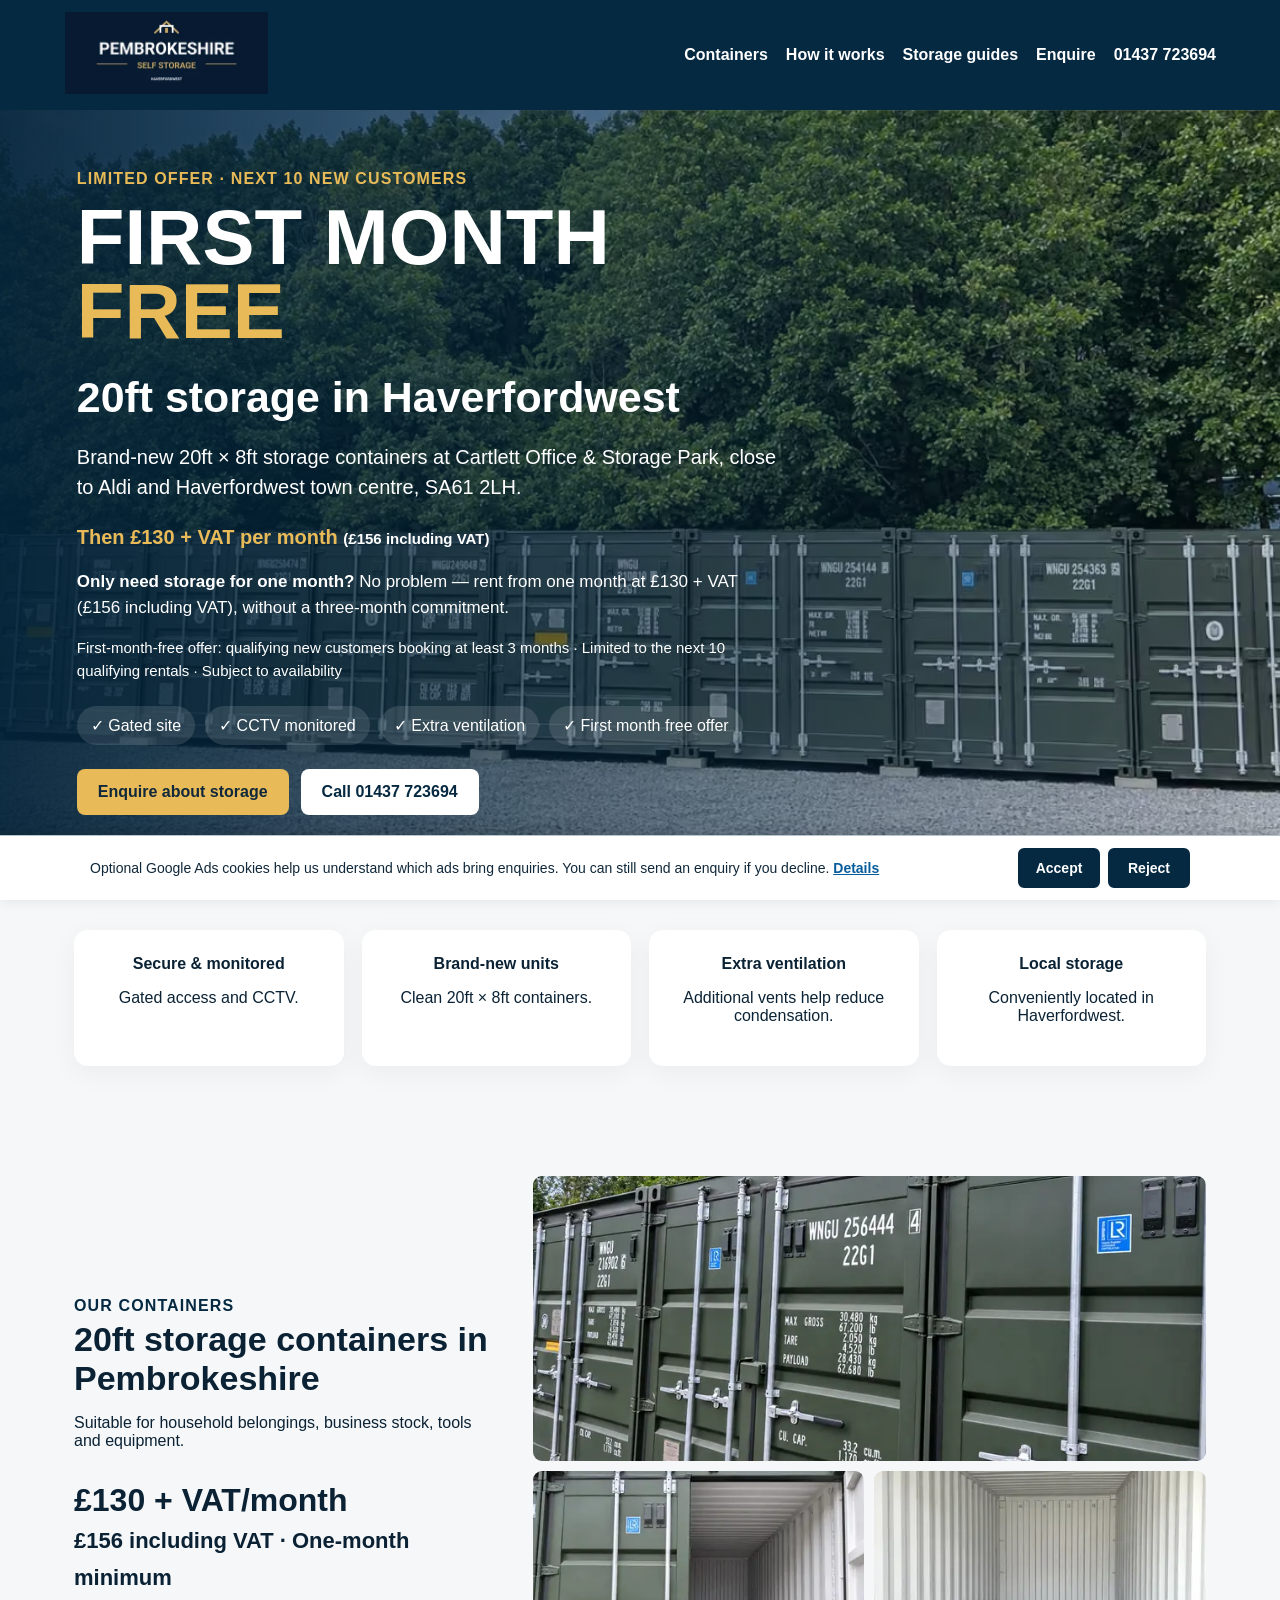
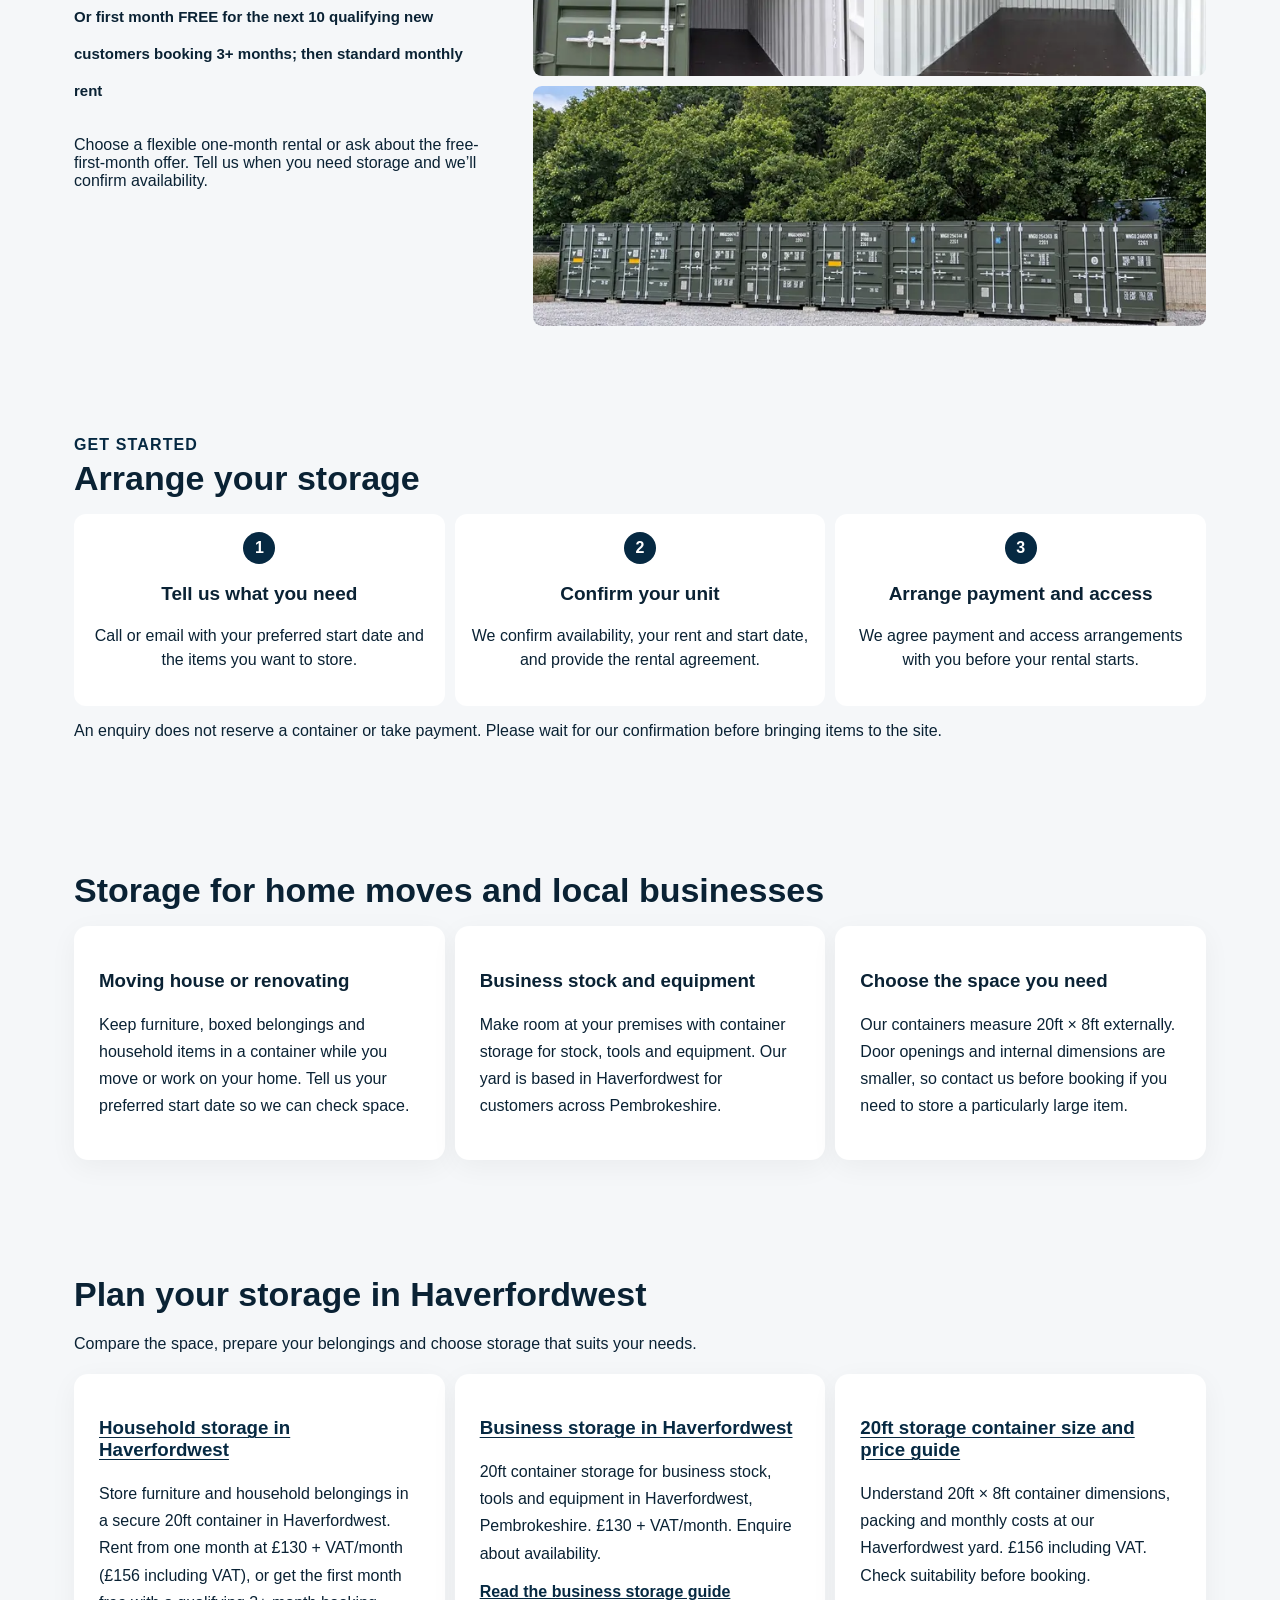
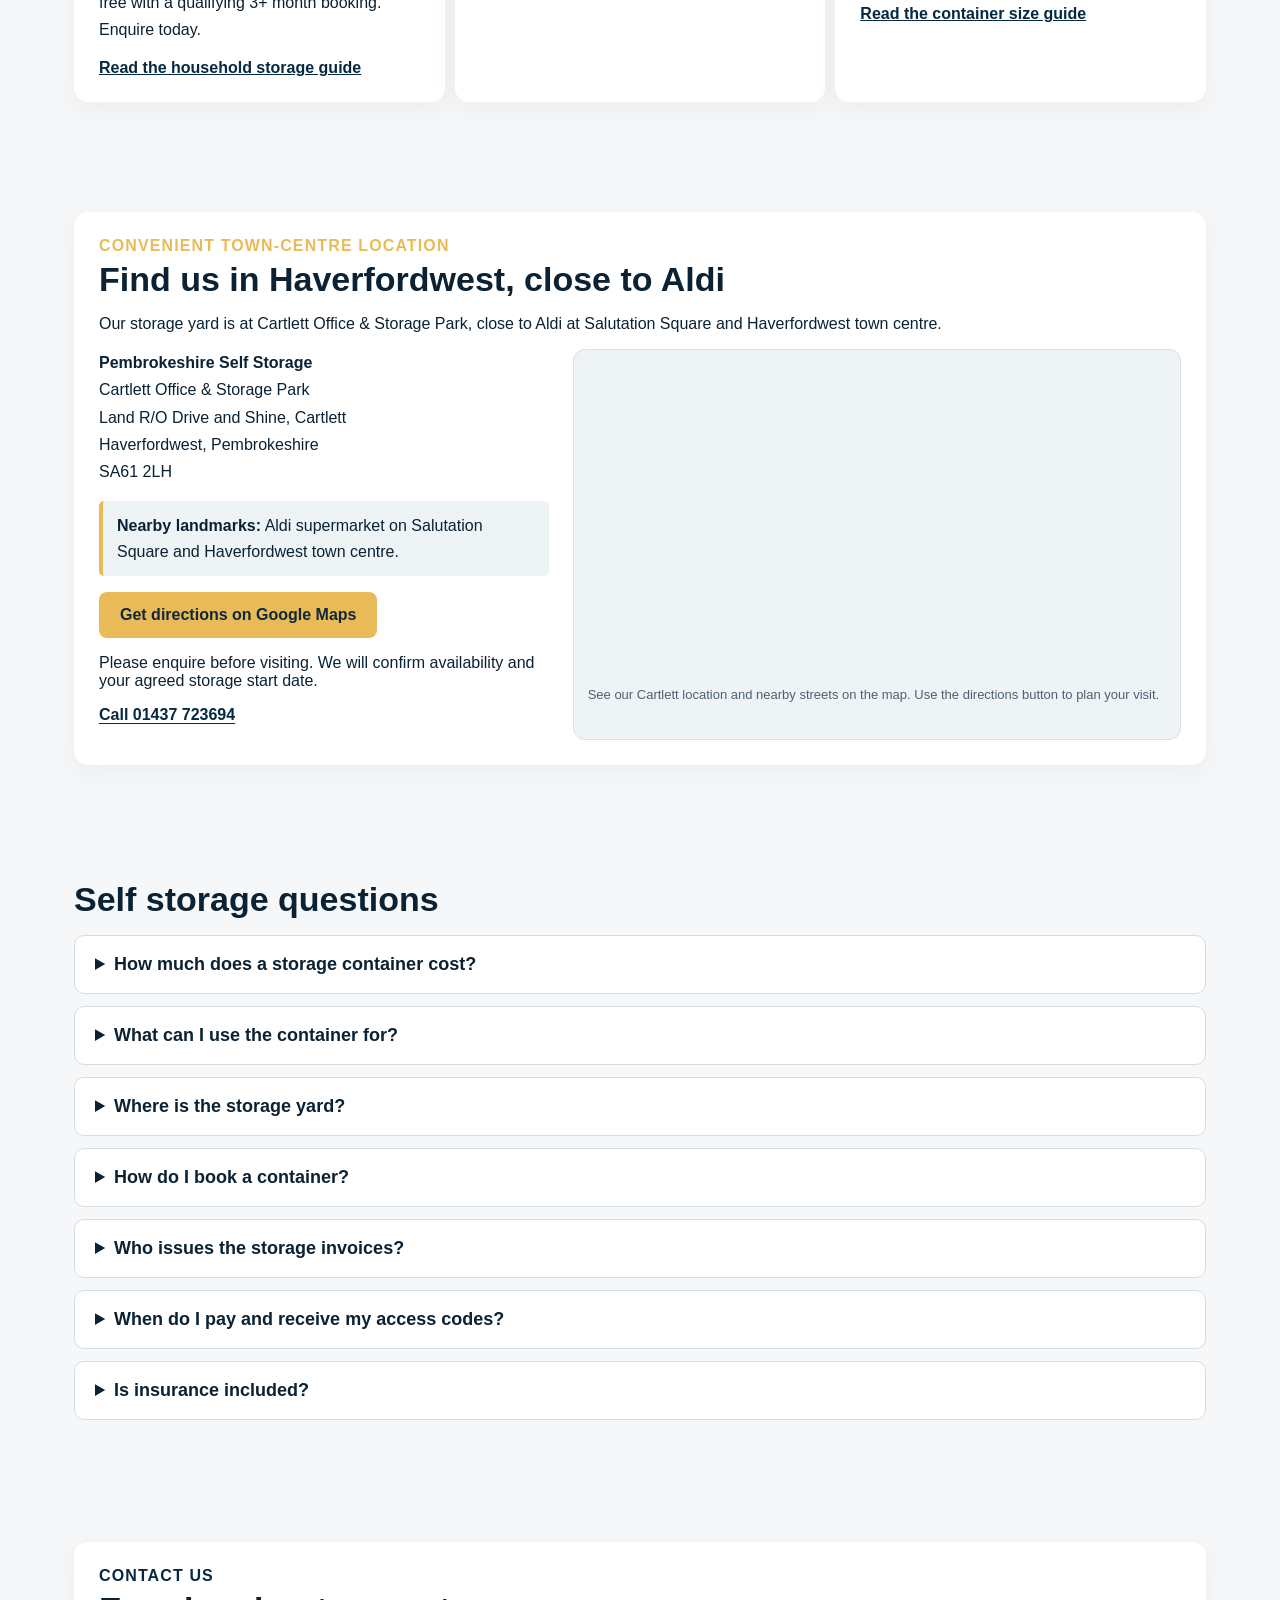
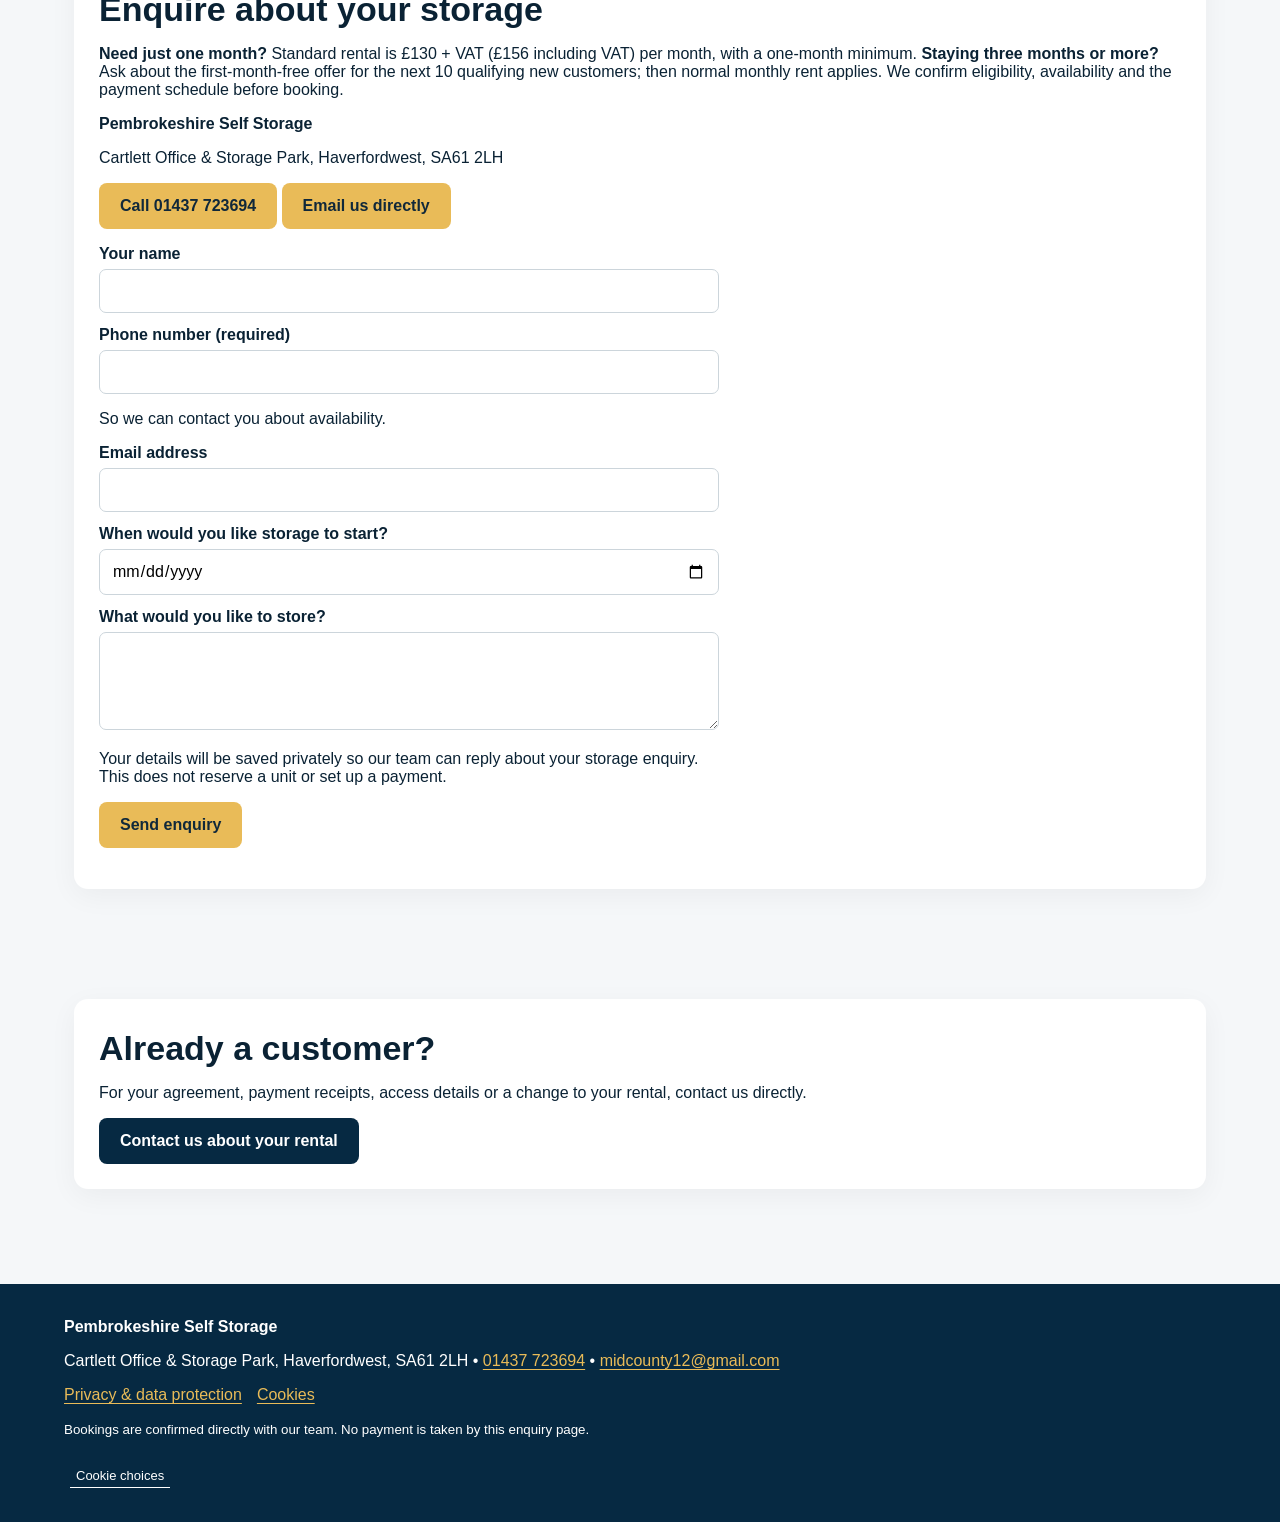
==== commit 2365acb1: "Show Haverfordwest town-centre map and nearby Aldi on homepage" ====
--- a/index.html
+++ b/index.html
@@ -34,7 +34,15 @@
 
 address{font-style:normal;line-height:1.7}.faq{background:#fff;border:1px solid #d6dde2;border-radius:10px;padding:18px 20px;margin:12px 0}.faq summary{font-size:18px;font-weight:700;cursor:pointer}.faq p,#storage-uses p{line-height:1.7}.skip-link{position:absolute;left:16px;top:-100px;z-index:40;background:white;color:#062942;padding:12px}.skip-link:focus{top:12px}.logo{height:auto}#storage-uses .steps{text-align:left}
 
-#location .call-link{color:var(--navy);font-weight:700;text-underline-offset:3px}footer a,footer a:visited,.footlinks button{color:var(--gold);text-underline-offset:3px}footer a:focus-visible,.footlinks button:focus-visible{outline:2px solid white;outline-offset:4px}#contact .eyebrow{color:var(--navy)}
+#location .call-link{color:var(--navy);font-weight:700;text-underline-offset:3px}
+#location .location-layout{display:grid;grid-template-columns:minmax(0,.85fr) minmax(0,1.15fr);gap:24px;align-items:stretch}
+#location .location-details address{font-style:normal;line-height:1.7}
+#location .location-landmarks{background:#eef4f6;border-left:4px solid var(--gold);border-radius:5px;padding:12px 14px;line-height:1.6}
+#location .location-map{min-width:0;border:1px solid #d7e1e7;border-radius:12px;overflow:hidden;background:#eef3f6}
+#location .location-map iframe{display:block;width:100%;height:325px;border:0}
+#location .location-map p{font-size:13px;line-height:1.5;color:#4d6170;margin:0;padding:10px 14px}
+@media(max-width:800px){#location .location-layout{grid-template-columns:1fr}#location .location-map iframe{height:285px}}
+footer a,footer a:visited,.footlinks button{color:var(--gold);text-underline-offset:3px}footer a:focus-visible,.footlinks button:focus-visible{outline:2px solid white;outline-offset:4px}#contact .eyebrow{color:var(--navy)}
 .arrival-banner{max-width:680px;margin:20px 0 4px;padding:16px 18px;border:1px solid #f2c56a;border-left:5px solid var(--gold);border-radius:10px;background:rgba(1,22,36,.78);box-shadow:0 8px 24px #0003}.arrival-banner strong{display:block;color:#ffda8a;font-size:18px;line-height:1.35}.arrival-banner span{display:block;font-size:16px;line-height:1.5;margin-top:7px}.arrival-banner a{color:#ffda8a;font-weight:800;text-underline-offset:3px}.arrival-banner a:focus-visible{outline:2px solid white;outline-offset:3px}@media(max-width:800px){.arrival-banner{padding:14px 15px;margin-top:16px}.arrival-banner strong{font-size:16px}}
 #storage-guides .steps{text-align:left}#storage-guides p{line-height:1.7}#storage-guides h3 a{color:var(--navy);text-underline-offset:3px}.hero{background-image:linear-gradient(90deg,rgba(3,35,57,.94),rgba(3,35,57,.2)),image-set(url('hero-desktop.avif') type('image/avif'),url('hero-desktop.webp') type('image/webp'))}#containers .eyebrow,#how .eyebrow{color:var(--navy)}@media(max-width:800px){.hero{background-image:linear-gradient(90deg,rgba(3,35,57,.94),rgba(3,35,57,.2)),url('hero-mobile.webp');background-image:linear-gradient(90deg,rgba(3,35,57,.94),rgba(3,35,57,.2)),image-set(url('hero-mobile.avif') type('image/avif'),url('hero-mobile.webp') type('image/webp'))}}
 </style><!-- Password recovery return handler -->
@@ -61,7 +69,7 @@
 <a class="skip-link" href="#main">Skip to content</a>
 <header><a href="https://www.pembrokeshireselfstorage.co.uk/" aria-label="Pembrokeshire Self Storage homepage" style="display:inline-block;text-decoration:none"><img class="logo" width="205" height="83" src="logo-410.webp" alt="Pembrokeshire Self Storage"></a><nav class="nav"><a href="#containers">Containers</a><a href="#how">How it works</a><a href="#storage-guides">Storage guides</a><a href="#contact">Enquire</a><a class="phone" href="tel:01437723694">01437 723694</a></nav></header>
 
-<main id="main"><section class="hero"><div><div class="eyebrow">LIMITED OFFER · NEXT 10 NEW CUSTOMERS</div><h1>FIRST MONTH <span class="gold">FREE</span><br><span style="font-size:.55em">20ft storage in Haverfordwest</span></h1><p>Brand-new 20ft × 8ft storage containers at Cartlett Office & Storage Park, Haverfordwest, SA61 2LH.</p><p class="hero-price"><strong>Then £130 + VAT per month</strong> <span style="font-size:15px"> (£156 including VAT)</span></p><p style="font-size:17px;line-height:1.5"><strong>Only need storage for one month?</strong> No problem — rent from one month at £130 + VAT (£156 including VAT), without a three-month commitment.</p><p style="font-size:15px;line-height:1.5">First-month-free offer: qualifying new customers booking at least 3 months · Limited to the next 10 qualifying rentals · Subject to availability</p><div class="arrival-banner" id="arrivalBanner"><strong>10 MORE 20FT CONTAINERS DUE WEDNESDAY 25 NOVEMBER</strong><span>We're expecting another 10 containers at our Cartlett yard. <a href="#contact">Enquire now</a> and we'll confirm availability once they arrive.</span></div><div class="badges"><span class="badge">✓ Gated site</span><span class="badge">✓ CCTV monitored</span><span class="badge">✓ Extra ventilation</span><span class="badge">✓ First month free offer</span></div><div class="hero-actions"><a class="btn" href="#contact">Enquire about storage</a><a class="btn call" href="tel:01437723694">Call 01437 723694</a></div></div></section>
+<main id="main"><section class="hero"><div><div class="eyebrow">LIMITED OFFER · NEXT 10 NEW CUSTOMERS</div><h1>FIRST MONTH <span class="gold">FREE</span><br><span style="font-size:.55em">20ft storage in Haverfordwest</span></h1><p>Brand-new 20ft × 8ft storage containers at Cartlett Office & Storage Park, close to Aldi and Haverfordwest town centre, SA61 2LH.</p><p class="hero-price"><strong>Then £130 + VAT per month</strong> <span style="font-size:15px"> (£156 including VAT)</span></p><p style="font-size:17px;line-height:1.5"><strong>Only need storage for one month?</strong> No problem — rent from one month at £130 + VAT (£156 including VAT), without a three-month commitment.</p><p style="font-size:15px;line-height:1.5">First-month-free offer: qualifying new customers booking at least 3 months · Limited to the next 10 qualifying rentals · Subject to availability</p><div class="arrival-banner" id="arrivalBanner"><strong>10 MORE 20FT CONTAINERS DUE WEDNESDAY 25 NOVEMBER</strong><span>We're expecting another 10 containers at our Cartlett yard. <a href="#contact">Enquire now</a> and we'll confirm availability once they arrive.</span></div><div class="badges"><span class="badge">✓ Gated site</span><span class="badge">✓ CCTV monitored</span><span class="badge">✓ Extra ventilation</span><span class="badge">✓ First month free offer</span></div><div class="hero-actions"><a class="btn" href="#contact">Enquire about storage</a><a class="btn call" href="tel:01437723694">Call 01437 723694</a></div></div></section>
 
 <section class="section"><div class="features"><div class="feature"><b>Secure & monitored</b><p>Gated access and CCTV.</p></div><div class="feature"><b>Brand-new units</b><p>Clean 20ft × 8ft containers.</p></div><div class="feature"><b>Extra ventilation</b><p>Additional vents help reduce condensation.</p></div><div class="feature"><b>Local storage</b><p>Conveniently located in Haverfordwest.</p></div></div></section>
 
@@ -72,7 +80,7 @@
 <section class="section" id="how"><div class="eyebrow">GET STARTED</div><h2>Arrange your storage</h2><div class="steps"><div class="step"><b>1</b><h3>Tell us what you need</h3><p>Call or email with your preferred start date and the items you want to store.</p></div><div class="step"><b>2</b><h3>Confirm your unit</h3><p>We confirm availability, your rent and start date, and provide the rental agreement.</p></div><div class="step"><b>3</b><h3>Arrange payment and access</h3><p>We agree payment and access arrangements with you before your rental starts.</p></div></div><p>An enquiry does not reserve a container or take payment. Please wait for our confirmation before bringing items to the site.</p></section>
 <section class="section" id="storage-uses"><h2>Storage for home moves and local businesses</h2><div class="steps"><article class="card"><h3>Moving house or renovating</h3><p>Keep furniture, boxed belongings and household items in a container while you move or work on your home. Tell us your preferred start date so we can check space.</p></article><article class="card"><h3>Business stock and equipment</h3><p>Make room at your premises with container storage for stock, tools and equipment. Our yard is based in Haverfordwest for customers across Pembrokeshire.</p></article><article class="card"><h3>Choose the space you need</h3><p>Our containers measure 20ft × 8ft externally. Door openings and internal dimensions are smaller, so contact us before booking if you need to store a particularly large item.</p></article></div></section>
 <section class="section" id="storage-guides"><h2>Plan your storage in Haverfordwest</h2><p>Compare the space, prepare your belongings and choose storage that suits your needs.</p><div class="steps"><article class="card"><h3><a href="/household-storage-haverfordwest.html">Household storage in Haverfordwest</a></h3><p>Store furniture and household belongings in a secure 20ft container in Haverfordwest. Rent from one month at £130 + VAT/month (£156 including VAT), or get the first month free with a qualifying 3+ month booking. Enquire today.</p><a class="call-link" href="/household-storage-haverfordwest.html">Read the household storage guide</a></article><article class="card"><h3><a href="/business-storage-haverfordwest.html">Business storage in Haverfordwest</a></h3><p>20ft container storage for business stock, tools and equipment in Haverfordwest, Pembrokeshire. £130 + VAT/month. Enquire about availability.</p><a class="call-link" href="/business-storage-haverfordwest.html">Read the business storage guide</a></article><article class="card"><h3><a href="/20ft-storage-container-guide.html">20ft storage container size and price guide</a></h3><p>Understand 20ft × 8ft container dimensions, packing and monthly costs at our Haverfordwest yard. £156 including VAT. Check suitability before booking.</p><a class="call-link" href="/20ft-storage-container-guide.html">Read the container size guide</a></article></div></section>
-<section class="section" id="location"><div class="card"><h2>Find our Haverfordwest storage yard</h2><address>Pembrokeshire Self Storage<br>Cartlett Office &amp; Storage Park<br>Land R/O Drive and Shine, Cartlett<br>Haverfordwest, Pembrokeshire<br>SA61 2LH</address><p><a class="btn" href="https://www.google.com/maps/dir/?api=1&amp;destination=Pembrokeshire%20Self%20Storage%2C%20Cartlett%2C%20Haverfordwest%2C%20SA61%202LH&amp;destination_place_id=ChIJ-0dM77QvaUgR6V-urmySYzo">Get directions on Google Maps</a></p><p>Please enquire before visiting. We will confirm availability and your agreed storage start date.</p><p><a class="call-link" href="tel:01437723694">Call 01437 723694</a></p></div></section>
+<section class="section" id="location"><div class="card"><div class="eyebrow">CONVENIENT TOWN-CENTRE LOCATION</div><h2>Find us in Haverfordwest, close to Aldi</h2><p>Our storage yard is at Cartlett Office &amp; Storage Park, close to Aldi at Salutation Square and Haverfordwest town centre.</p><div class="location-layout"><div class="location-details"><address><strong>Pembrokeshire Self Storage</strong><br>Cartlett Office &amp; Storage Park<br>Land R/O Drive and Shine, Cartlett<br>Haverfordwest, Pembrokeshire<br>SA61 2LH</address><p class="location-landmarks"><strong>Nearby landmarks:</strong> Aldi supermarket on Salutation Square and Haverfordwest town centre.</p><p><a class="btn" href="https://www.google.com/maps/dir/?api=1&amp;destination=Pembrokeshire%20Self%20Storage%2C%20Cartlett%2C%20Haverfordwest%2C%20SA61%202LH&amp;destination_place_id=ChIJ-0dM77QvaUgR6V-urmySYzo">Get directions on Google Maps</a></p><p>Please enquire before visiting. We will confirm availability and your agreed storage start date.</p><p><a class="call-link" href="tel:01437723694">Call 01437 723694</a></p></div><div class="location-map"><iframe title="Map showing Pembrokeshire Self Storage near Aldi and Haverfordwest town centre" src="https://www.google.com/maps?q=Pembrokeshire%20Self%20Storage%2C%20Cartlett%20Office%20%26%20Storage%20Park%2C%20Haverfordwest%2C%20SA61%202LH&amp;z=15&amp;output=embed" loading="lazy" referrerpolicy="no-referrer-when-downgrade" allowfullscreen></iframe><p>See our Cartlett location and nearby streets on the map. Use the directions button to plan your visit.</p></div></div></div></section>
 <section class="section" id="storage-faq"><h2>Self storage questions</h2><details class="faq"><summary>How much does a storage container cost?</summary><p>A 20ft × 8ft storage container costs £156 per month including VAT (£130 plus VAT), with a one-month minimum. You can book for just one month at that price. The first-month-free promotion is for the next 10 qualifying new customers who book at least three months; standard monthly rent applies from month two. We confirm availability and your start date before you book.</p></details><details class="faq"><summary>What can I use the container for?</summary><p>Our containers are suitable for household belongings during a move or renovation, as well as business stock, tools and equipment. Tell us what you want to store when you enquire, and check the storage agreement for restrictions.</p></details><details class="faq"><summary>Where is the storage yard?</summary><p>Find Pembrokeshire Self Storage at Cartlett Office & Storage Park, Haverfordwest, Pembrokeshire, SA61 2LH. Use our <a href="#location">location and Google Maps directions</a> to plan your visit.</p></details><details class="faq"><summary>How do I book a container?</summary><p>Send an enquiry with your contact details, preferred start date and storage requirements. We will check availability and email your agreement and payment link. You then provide your full details and ID, sign the agreement and complete the GoCardless checkout.</p></details><details class="faq"><summary>Who issues the storage invoices?</summary><p>Storage invoices and payment requests are issued by Miles John Williams Limited, trading as Pembrokeshire Self Storage. The storage yard itself is at Cartlett Office &amp; Storage Park, Haverfordwest, SA61 2LH.</p></details><details class="faq"><summary>When do I pay and receive my access codes?</summary><p>For qualifying first-month-free customers, the first rental month is waived and rent starts from month two at £130 + VAT (£156 including VAT). The offer requires a minimum three-month rental and is confirmed by our team before agreement and payment setup. Do not pay a standard first-month invoice if you are expecting this offer: contact us so we can arrange the correct payment schedule. Access details are supplied after your signed agreement, ID and payment arrangements are verified.</p></details><details class="faq"><summary>Is insurance included?</summary><p>Insurance for your stored belongings is not provided by the yard. Please arrange any cover you need and check that your policy covers items kept in a storage container.</p></details></section>
 <section class="section" id="contact"><div class="card"><div class="eyebrow">CONTACT US</div><h2>Enquire about your storage</h2><p><strong>Need just one month?</strong> Standard rental is £130 + VAT (£156 including VAT) per month, with a one-month minimum. <strong>Staying three months or more?</strong> Ask about the first-month-free offer for the next 10 qualifying new customers; then normal monthly rent applies. We confirm eligibility, availability and the payment schedule before booking.</p><p><strong>Pembrokeshire Self Storage</strong></p><p>Cartlett Office &amp; Storage Park, Haverfordwest, SA61 2LH</p><p><a class="btn" href="tel:01437723694">Call 01437 723694</a> <a class="btn" href="mailto:midcounty12@gmail.com?subject=Storage%20enquiry">Email us directly</a></p><form id="enquiryForm"><div class="field"><label for="enquiryName">Your name</label><input id="enquiryName" name="name" autocomplete="name" maxlength="120" required></div><div class="field"><label for="enquiryPhone">Phone number (required)</label><input id="enquiryPhone" name="phone" type="tel" autocomplete="tel" inputmode="tel" maxlength="30" required><p>So we can contact you about availability.</p></div><div class="field"><label for="enquiryContact">Email address</label><input id="enquiryContact" name="contact" type="email" autocomplete="email" maxlength="160" required></div><div class="field"><label for="enquiryDate">When would you like storage to start?</label><input id="enquiryDate" name="date" type="date" required></div><div class="field"><label for="enquiryMessage">What would you like to store?</label><textarea id="enquiryMessage" name="message" rows="4" maxlength="1500" required></textarea></div><p>Your details will be saved privately so our team can reply about your storage enquiry. This does not reserve a unit or set up a payment.</p><div style="position:absolute;left:-10000px" aria-hidden="true"><label>Leave blank<input id="enquiryWebsite" tabindex="-1" autocomplete="off"></label></div><button class="btn" type="submit">Send enquiry</button><p id="enquiryStatus" role="status"></p></form></div></section>
 <section class="section"><div class="card"><h2>Already a customer?</h2><p>For your agreement, payment receipts, access details or a change to your rental, contact us directly. </p><a class="btn secondary" href="mailto:midcounty12@gmail.com?subject=Existing%20storage%20customer">Contact us about your rental</a></div></section>
